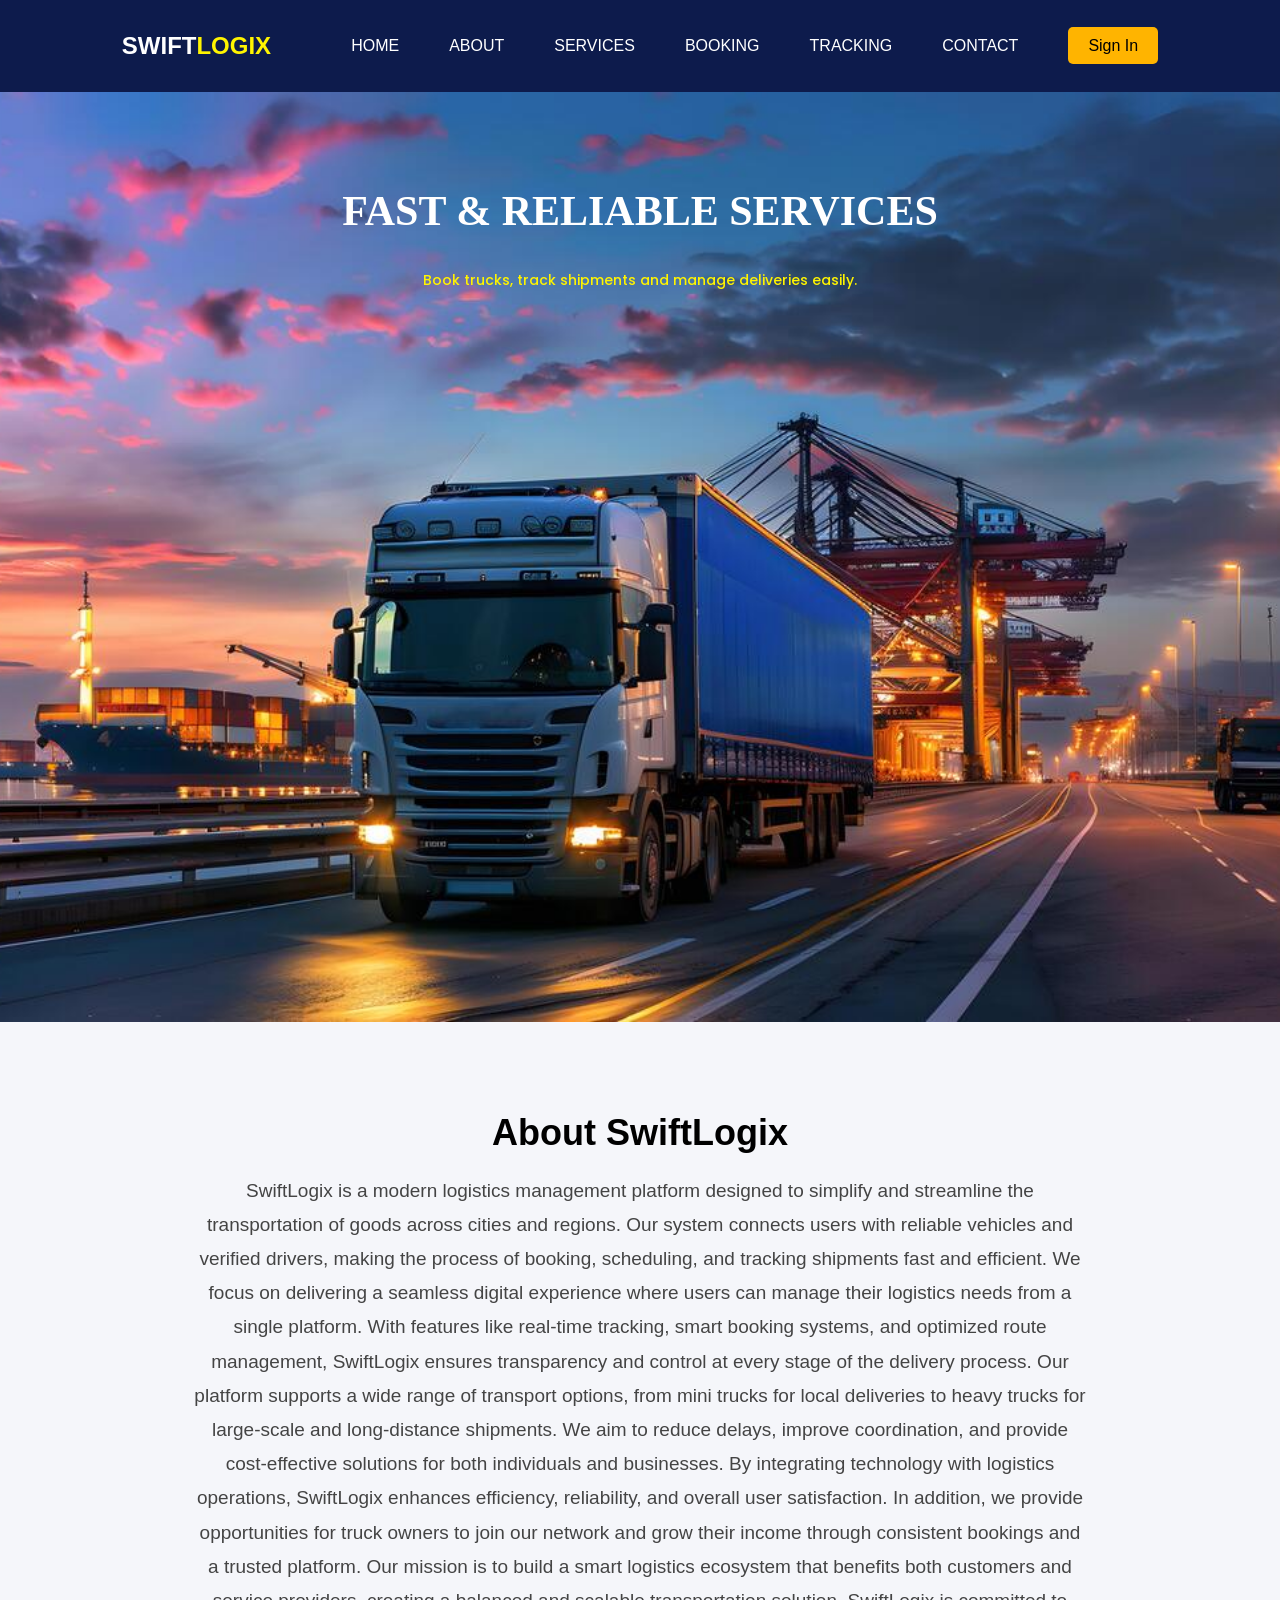
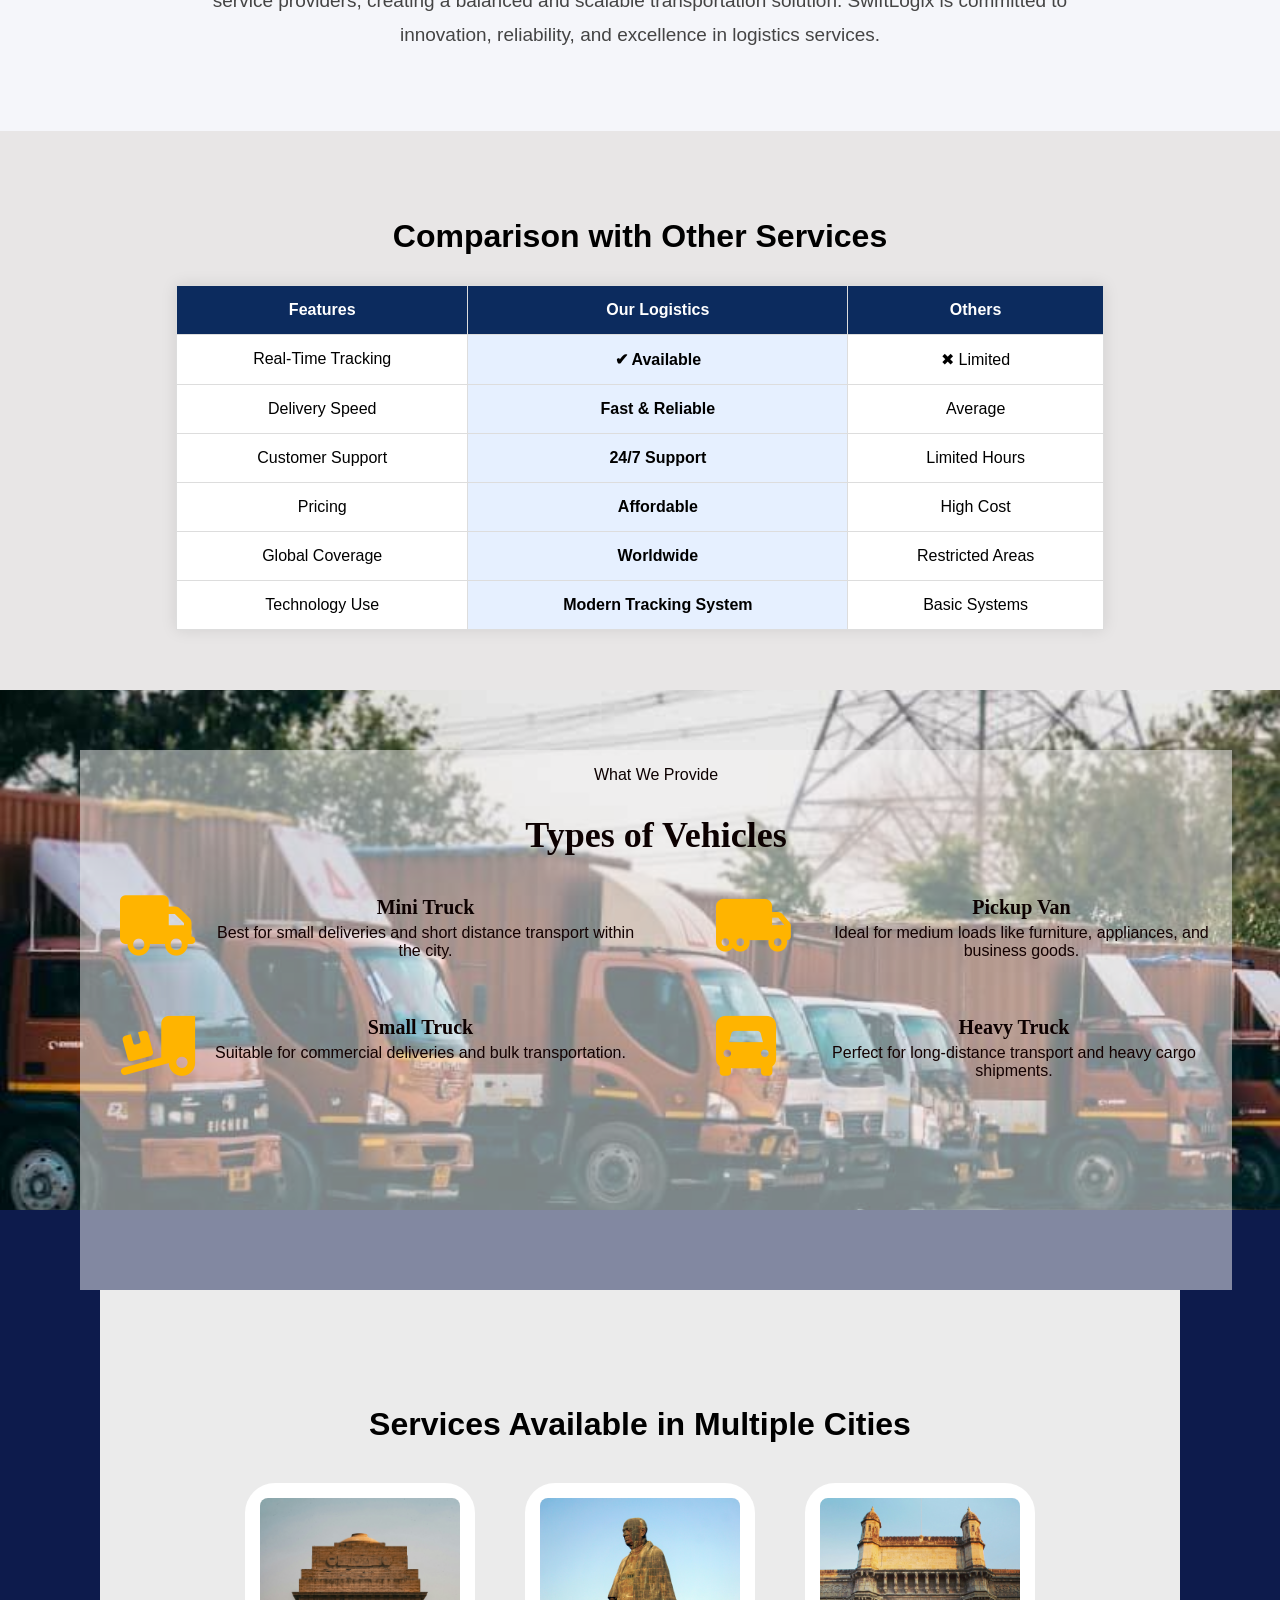
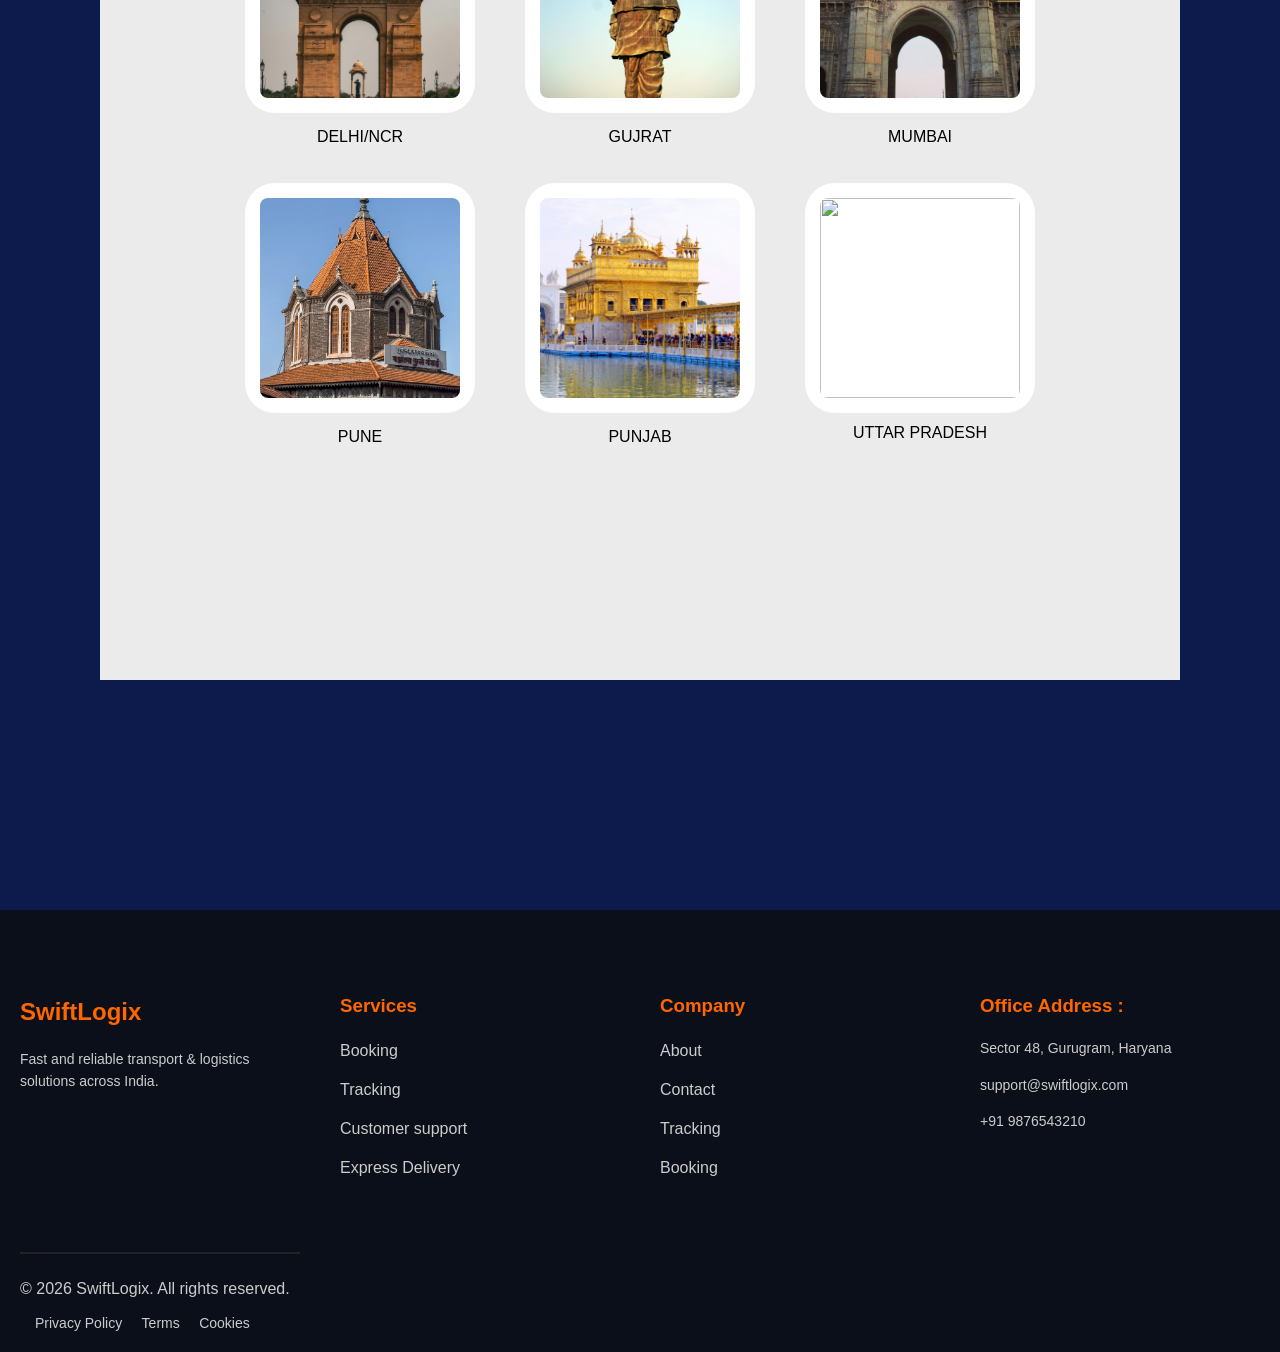
==== About.html @ 20fea39c "Add files via upload" ====
<!DOCTYPE html>
<html>
<head>
    <title>SwiftLogix</title>

    <!-- CSS -->
    <link rel="stylesheet" href="style.css">

    <link rel="stylesheet" href="https://cdnjs.cloudflare.com/ajax/libs/font-awesome/6.5.1/css/all.min.css">
    <!-- Font -->
 <link href="https://fonts.googleapis.com/css2?family=Poppins&display=swap" rel="stylesheet">
<!-- favicon-->

<link rel="icon" href="images/favicon.ico">
</head>

<body>

<!-- NAVBAR -->
<nav>
    <h2 class="logo">SWIFT<span class="logo1">LOGIX</span></h2>

    <ul id="menu">
        <li><a href="index.html">HOME</a></li>
        <li><a href="About.html">ABOUT</a></li>
        <li><a href="Services.html">SERVICES</a></li>
        <li><a href="Booking.html">BOOKING</a></li>
        <li><a href="tracking.html">TRACKING</a></li>
        <li><a href="Contact.html">CONTACT</a></li>
        <li><a href="index.html" class="btn">Sign In</a></li>
    </ul>

    <div class="menu-icon" onclick="toggleMenu()">☰</div>
</nav>

<!-- HERO -->
<section class="hero">
    <div class="hero-text">
        <h1>FAST & RELIABLE SERVICES</h1>
        <p>Book trucks, track shipments and manage deliveries easily.</p>
    </div>
</section>
<!-- about -->
<section class="about">
    <h2>About SwiftLogix</h2>

    <p>
        SwiftLogix is a modern logistics management platform designed to simplify and streamline the transportation of goods across cities and regions. Our system connects users with reliable vehicles and verified drivers, making the process of booking, scheduling, and tracking shipments fast and efficient. We focus on delivering a seamless digital experience where users can manage their logistics needs from a single platform. With features like real-time tracking, smart booking systems, and optimized route management, SwiftLogix ensures transparency and control at every stage of the delivery process. 

        Our platform supports a wide range of transport options, from mini trucks for local deliveries to heavy trucks for large-scale and long-distance shipments. We aim to reduce delays, improve coordination, and provide cost-effective solutions for both individuals and businesses. By integrating technology with logistics operations, SwiftLogix enhances efficiency, reliability, and overall user satisfaction. 

        In addition, we provide opportunities for truck owners to join our network and grow their income through consistent bookings and a trusted platform. Our mission is to build a smart logistics ecosystem that benefits both customers and service providers, creating a balanced and scalable transportation solution. SwiftLogix is committed to innovation, reliability, and excellence in logistics services.
    </p>
</section>
<!-- why choose us section-->
<section>
<h2>Comparison with Other Services</h2>

<table border="1" cellpadding="10" cellspacing="0">

<tr>
<th>Features</th>
<th>Our Logistics</th>
<th>Others</th>
</tr>

<tr>
<td>Real-Time Tracking</td>
<td>✔ Available</td>
<td>✖ Limited</td>
</tr>

<tr>
<td>Delivery Speed</td>
<td>Fast & Reliable</td>
<td>Average</td>
</tr>

<tr>
<td>Customer Support</td>
<td>24/7 Support</td>
<td>Limited Hours</td>
</tr>

<tr>
<td>Pricing</td>
<td>Affordable</td>
<td>High Cost</td>
</tr>

<tr>
<td>Global Coverage</td>
<td>Worldwide</td>
<td>Restricted Areas</td>
</tr>

<tr>
<td>Technology Use</td>
<td>Modern Tracking System</td>
<td>Basic Systems</td>
</tr>

</table>

</section>
<!--Vehicle -->
<section class="transport">
<div class="overlay">
    <p class="tag">What We Provide</p>
    <h2>Types of Vehicles</h2>

    <div class="transport-grid">

        <div class="item">
            <i class="fa-solid fa-truck"></i>
            <div>
                <h3>Mini Truck</h3>
                <p>Best for small deliveries and short distance transport within the city.</p>
            </div>
        </div>

        <div class="item">
            <i class="fa-solid fa-truck-moving"></i>
            <div>
                <h3>Pickup Van</h3>
                <p>Ideal for medium loads like furniture, appliances, and business goods.</p>
            </div>
        </div>

        <div class="item">
            <i class="fa-solid fa-truck-ramp-box"></i>
            <div>
                <h3>Small Truck</h3>
                <p>Suitable for commercial deliveries and bulk transportation.</p>
            </div>
        </div>

        <div class="item">
            <i class="fa-solid fa-truck-front"></i>
            <div>
                <h3>Heavy Truck</h3>
                <p>Perfect for long-distance transport and heavy cargo shipments.</p>
            </div>
        </div>

    </div>
</div>
</section>

<!-- Booking-->
<section class="booking">
  <div class="Cities">
    <h2>Services Available in Multiple Cities</h2>
    <div class="cards1">
        <div class="cities-box">
            <img src="images/delhi.jpg">
        <p>DELHI/NCR</p> </div>
        <div class="cities-box">
            <img src="images/Gujrat.jpg">
        <p>GUJRAT</p></div>
        <div class="cities-box">
            <img src="images/Mumbai.jpg">
        <p>MUMBAI</p></div>
        </div>
        <div class="cards2">
            <div class="cities-box">
            <img src="images/Pune.jpg">
        <p>PUNE</p></div>
         <div class="cities-box">
            <img src="images/Punjab.jpg">
        <P>PUNJAB</P></div>
        <div class="cities-box">
            <img src="images/U.P.jpg">
        <P>UTTAR PRADESH</P></div>   
    </div>
  </div>
  </section>
    <!-- footer section-->
    <footer class="footer">
<div class="footer-container">

  <!-- Box 1 -->
  <div class="footer-box">
    <h2>SwiftLogix</h2>
    <p>Fast and reliable transport & logistics<br> solutions across India.</p>
  </div>

  <!-- Box 2 -->
  <div class="footer-box">
    <h3>Services</h3>
    <ul>
      <li>Booking</li>
      <li>Tracking</li>
      <li>Customer support</li>
      <li>Express Delivery</li>
    </ul>
  </div>

  <!-- Box 3 -->
  <div class="footer-box">
    <h3>Company</h3>
    <ul>
      <li>About</li>
      <li>Contact</li>
      <li>Tracking</li>
      <li>Booking</li>
    </ul>
  </div>

  <!-- Box 4 -->
  <div class="footer-box">
    <h3>Office Address :</h3>
    <p>Sector 48, Gurugram, Haryana</p>
    <p>support@swiftlogix.com</p>
    <p>+91 9876543210</p>
  </div>

   <div class="footer-bottom">
    <p>© 2026 SwiftLogix. All rights reserved.</p>
    <div class="footer-links">
      <a href="#">Privacy Policy</a>
      <a href="#">Terms</a>
      <a href="#">Cookies</a>
    </div></div>
</div>
</footer>
<script src="script.js"></script>
</body>
</html>
---- style.css ----
body{
    margin:0;
    font-family:'Poppins', sans-serif;
}

/* NAVBAR */
nav{
    display:flex;
    justify-content:center;
    align-items: center;
    padding:12px 50px;
    background-color:#0D1B4C;
    color:white;
    gap:40px;
}
.logo{
    color:white;
}
.logo1{
    color:#FFf400;
}
ul{
  display: flex;
  gap: 50px;   /* space between items */
  list-style: none;
}

ul li a{
  text-decoration: none;
  color: white;
  font-weight: 500;
}
ul li a:hover{
    color:#FFf400;
}
ul li .btn:hover{
    color:black;
    background-color:rgb(242, 89, 89);
}
.menu-icon{
    display:none;
    cursor:pointer;
    
}

/* HERO */
.hero{
    height:90vh;
    background:url("images/Home.jpg") center/cover;
    display:flex;
    justify-content:center;
    color:white;
    
}
.hero h1 {
  font-family: 'Playfair Display';
  font-size: 42px;
  font-weight: 700;
}
.hero p{
    font-family: 'Poppins', sans-serif;
  font-size: 14px;
  font-weight: 500;
  text-align: center;
  color:#FFf400;
}
/* BUTTON */
.btn{
    background:#FFB400;
    padding:10px 20px;
    color:black;
    text-decoration:none;
    border-radius:5px;
}

/* about us*/
.about{
    padding:60px 15%;
    background:#f5f6fa;
    text-align:center;
}

.about h2{
    font-size:36px;
    margin-bottom:20px;
}

.about p{
    font-size:19px;
    line-height:1.8;
    color:#444;
}
/* BOOKING */
.booking {
  padding: 80px 20px;
  background-color: #0D1B4C;
  
}
.Cities{
    background-color: #ebebeb;
    max-width: 900px;
    height:90vh;
    padding: 90px 90px;
    text-align: center;
    margin:auto;
    margin-bottom: 150px;
    align-items: center;
}

.cards1{
    display:flex; 
   justify-content: center;
   gap:50px;
   padding:10px;
   margin:0px;
   height:90px;
   width:auto;
}
.cards2{
    display:flex; 
   justify-content: center;
   gap:50px;
   padding:50px;
   margin-top:150px;
   margin-bottom:100px;
   height:90px;
   width:auto; 
}
.cities-box{
     background-color: white;
  padding: 15px;
  height:200px;
  width:200px;
    justify-content: center;
    border-radius: 30px;
    
    
}
.cities-box img{
      width: 100%;        /* full box width */
  height: 100%;      /* fixed height */
  object-fit: cover;  /* image crop properly */
  border-radius: 8px;
  margin-bottom: 10px;

}
.booking1 {
  background: url('images/booking-bg.jpg') no-repeat center center/cover;
  padding: 40px;
  max-width: 1000px;
  margin: auto;
  height:700px;
  text-align: center;
  color: #fff;
}
.booking2{
    background:white;
    color:black;
    border-radius: 10px;
    max-width: 740px;
    text-align: center;
    margin: auto;
    height:600px;

}
.booking2 h2 {
  font-size: 32px;
  padding-top: 30px;
  color: #ec740b;
  font-family: "Playfair display, serif";
}

.booking-form {
  display: flex;
  flex-direction: column;
  gap: 15px;
  max-width:650px;
  margin-left:41px;
  padding:10px;
  text-align: center;
}
.booking-form details{
    width:2;
    margin:auto;
    height:200px;
    width:200px;
}

.row {
  display: flex;
  gap: 15px;
   
}

.row input {
  flex: 1;
 
}

.booking-form input,
.booking-form textarea {
  padding: 12px;
  background-color: #e2e2f4;
  border: none;
  border-radius: 5px;
  outline: none;
  font-size: 14px;
  color:black;
  
}

.booking-form textarea {
  resize: none;
  height: 100px;
}

.booking-form button {
  background: #ff6600;
  color: white;
  padding: 20px;
   margin:20px;
  border: none;
  border-radius: 5px;
  cursor: pointer;
  font-weight: bold;
  transition: 0.3s;
}

.booking-form button:hover {
  background: #e65c00;
}
/* SERVICES */
.services{
    padding:50px;
    text-align:center;
    background-color: whitesmoke;
}
.services h1{
  font-family: 'Playfair Display', serif;
  font-size: 38px;
}
.card{
    display:flex;
    justify-content:center;
    gap:60px;
}
.cards{
   display:flex; 
   justify-content: center;
   gap:60px;
   margin:50px;
}
.service-box{
    background-color: white;
    width:23%;
  padding: 40px 20px;
    justify-content: center;
    border-radius: 30px;
}
.service-box i {
  font-size: 45px;
  color: #FFB400;
}
.service-box h3{
    font-family: 'Playfair Display', serif;
    font-size: 25px;
}
.service-box p{
      font-family: 'Poppins';
}
/* footer section*/
.footer {
  background: #0b0f1a;
  color: #ccc;
  padding: 60px 20px 20px;
}

.footer-container {
  display:grid;
  grid-template-columns: repeat(4, 1fr);;
  gap: 40px;
  justify-content: center;
  flex-wrap:wrap;
}

.footer-box {
  flex:1;
  min-width: 220px;
  line-height: 1.8;
}

.footer-box h2,
.footer-box h3 {
  color: #ff6600;
  margin-bottom: 15px;
}

.footer-box p {
  font-size: 14px;
  line-height: 1.6;
}

.footer-box ul {
  list-style: none;
  padding: 0;
  margin:0;
  display:grid;
}


.footer-box ul {
  display: flex;
  flex-direction: column;
  gap: 10px;
}
 


.footer-box ul li:hover {
  color: #ff6600;
}

.social-icons i {
  margin-right: 10px;
  background: #1a1f2e;
  padding: 10px;
  border-radius: 50%;
  cursor: pointer;
  transition: 0.3s;
}

.social-icons i:hover {
  background: #ff6600;
  color: white;
}

.footer-bottom {
  border-top: 2px solid #222;
  margin-top: 30px;
  padding-top: 10px;
  display: flex;
  justify-content: space-between;
  flex-wrap: wrap;
 
}
.footer-links a {
  color: #ccc;
  margin-left: 15px;
  text-decoration: none;
  font-size: 14px;
}

.footer-links a:hover {
  color: #ff6600;
}

/* MOBILE */
@media(max-width:768px){
.footer-container{
    grid-template-columns: 1fr 1fr;
}

    ul{
        display:none;
        flex-direction:column;
        position:absolute;
        right:0;
        top:60px;
        background:#0D1B4C;
        padding:20px;
    }

    ul.show{
        display:flex;
    }

    .menu-icon{
        display:block;
    }

    .cards{
        flex-direction:column;
        align-items:center;
    }
}
/* vehicles */
body{
    font-family: Arial;
    margin:0;
}

/* vehicle Section */
.transport{
    padding:60px 80px;
    background: url('images/transport\ .jpg') no-repeat center center/cover;
  max-width: 100%;
  height:400px;
  text-align: center;
  color: #0d0101;
}

.overlay{
    position:absolute;
    width:90%;
    height:60%;
    background:rgba(247, 245, 245, 0.5);
    text-align: center;
}
/* Tag */
.vehicletag{
    display:inline-block;
    background:#ffb400;
    padding:5px 15px;
    border-left:4px solid #6a6af3 ;
    margin-bottom:10px;
}

/* Heading */
.transport h2{
    font-size:36px;
    margin-bottom:40px;
    font-family: Verdana;
}

/* Grid */
.transport-grid{
    display:grid;
    grid-template-columns:1fr 1fr;
    gap:40px;
}

/* Item */
.item{
    display:flex;
    gap:20px;
    align-items:flex-start;
    margin-left: 40px;
}

/* Icon */
.item i{
    font-size:60px;
    color:#ffb400;
}

/* Text */
.item h3{
    margin:0;
    font-size:20px;
    font-family: Verdana;
}

.item p{
    margin-top:5px;
    color:#130101;
}


/*  contact Section */

.contact{
    text-align:center;
    padding:50px 20px;
    margin:0;
    font-family: Arial;
    background:#0d1b4c;
    color:white;
}

/* Tag */
.vehicletag{
    display:inline-block;
    background:#1e2b5c;
    padding:5px 15px;
    border-left:4px solid #ffb400;
    margin-bottom:10px;
}

/* Heading */
.contact h1{
    font-size:40px;
    margin:10px 0;
}

/* Description */
.description{
    width:60%;
    margin:auto;
    color:#ccc;
}

/* Info Section */
.info1{
    display:flex;
    justify-content:center;
    gap:80px;
    margin:40px 0;
}

.info1 div{
    text-align:center;
}

.info1 i{
    font-size:25px;
    background:#1e2b5c;
    padding:20px;
    border-radius:50%;
    margin-bottom:10px;
}

/* Form */
.form2{
    width:80%;
    margin:auto;
}

.row1{
    display:flex;
    gap:20px;
    margin-bottom:20px;
}

input, textarea{
    width:100%;
    padding:15px;
    background:transparent;
    border:1px solid #ccc;
    color:white;
    font-size:16px;
}

textarea{
    height:120px;
    resize:none;
}

/* Button */
button{
    margin-top:20px;
    padding:15px 40px;
    background:#ffb400;
    border:none;
    font-size:16px;
    cursor:pointer;
}

button:hover{
    background:#e09c00;
}
/* choose us*/

section{
padding:60px;
text-align:center;
background:#e8e6e6;
}

/* Heading */
section h2{
font-size:32px;
margin-bottom:30px;
}

/* Table Styling */
table{
width:80%;
margin:auto;
border-collapse:collapse;
background:white;
box-shadow:0 0 15px rgba(0,0,0,0.1);
}

/* Table Head */
th{
background:#0c2b5e;
color:white;
padding:15px;
}

/* Table Data */
td{
padding:15px;
}

/* Borders */
table, th, td{
border:1px solid #ddd;
}

/* Highlight Our Column */
td:nth-child(2){
background:#e6f0ff;
font-weight:bold;
}

/* Hover Effect */
tr:hover{
background:#f1f1f1;
}

/* Responsive */
@media(max-width:768px){
table{
width:100%;
font-size:14px;
}
}
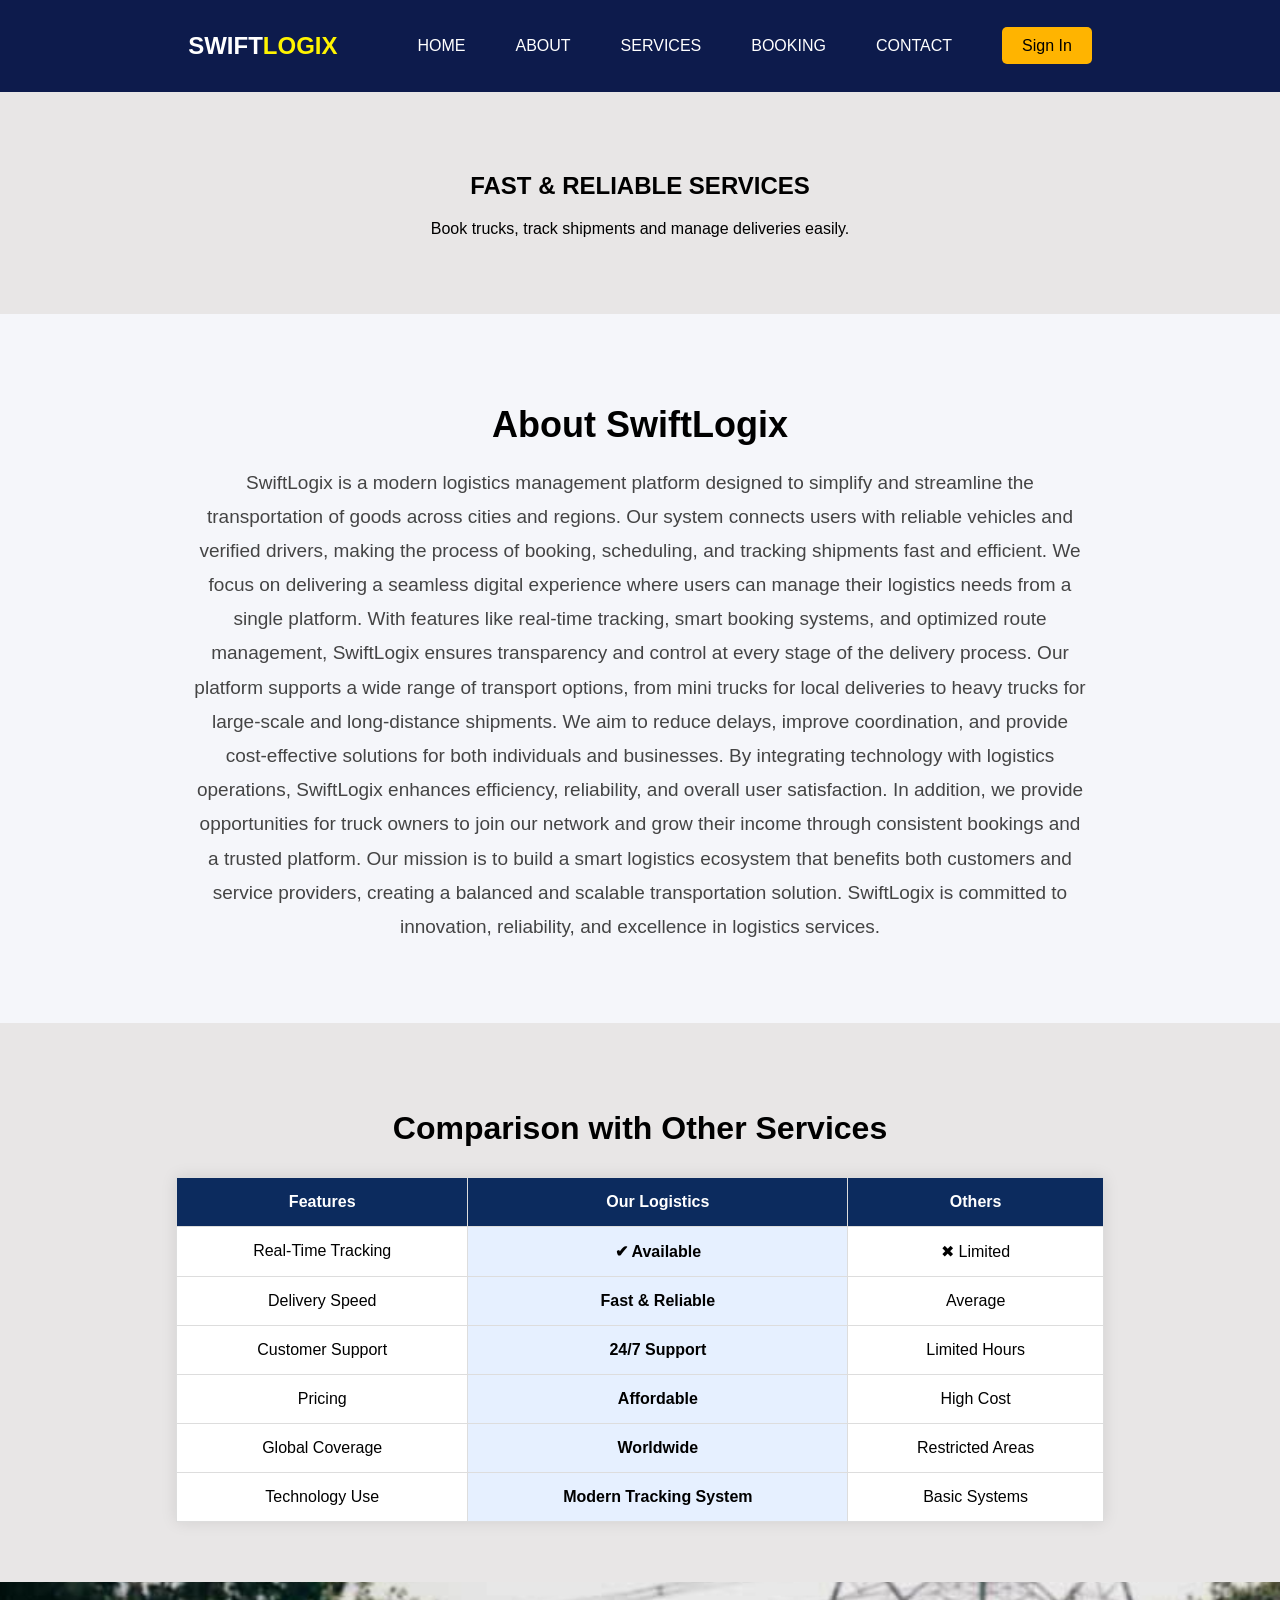
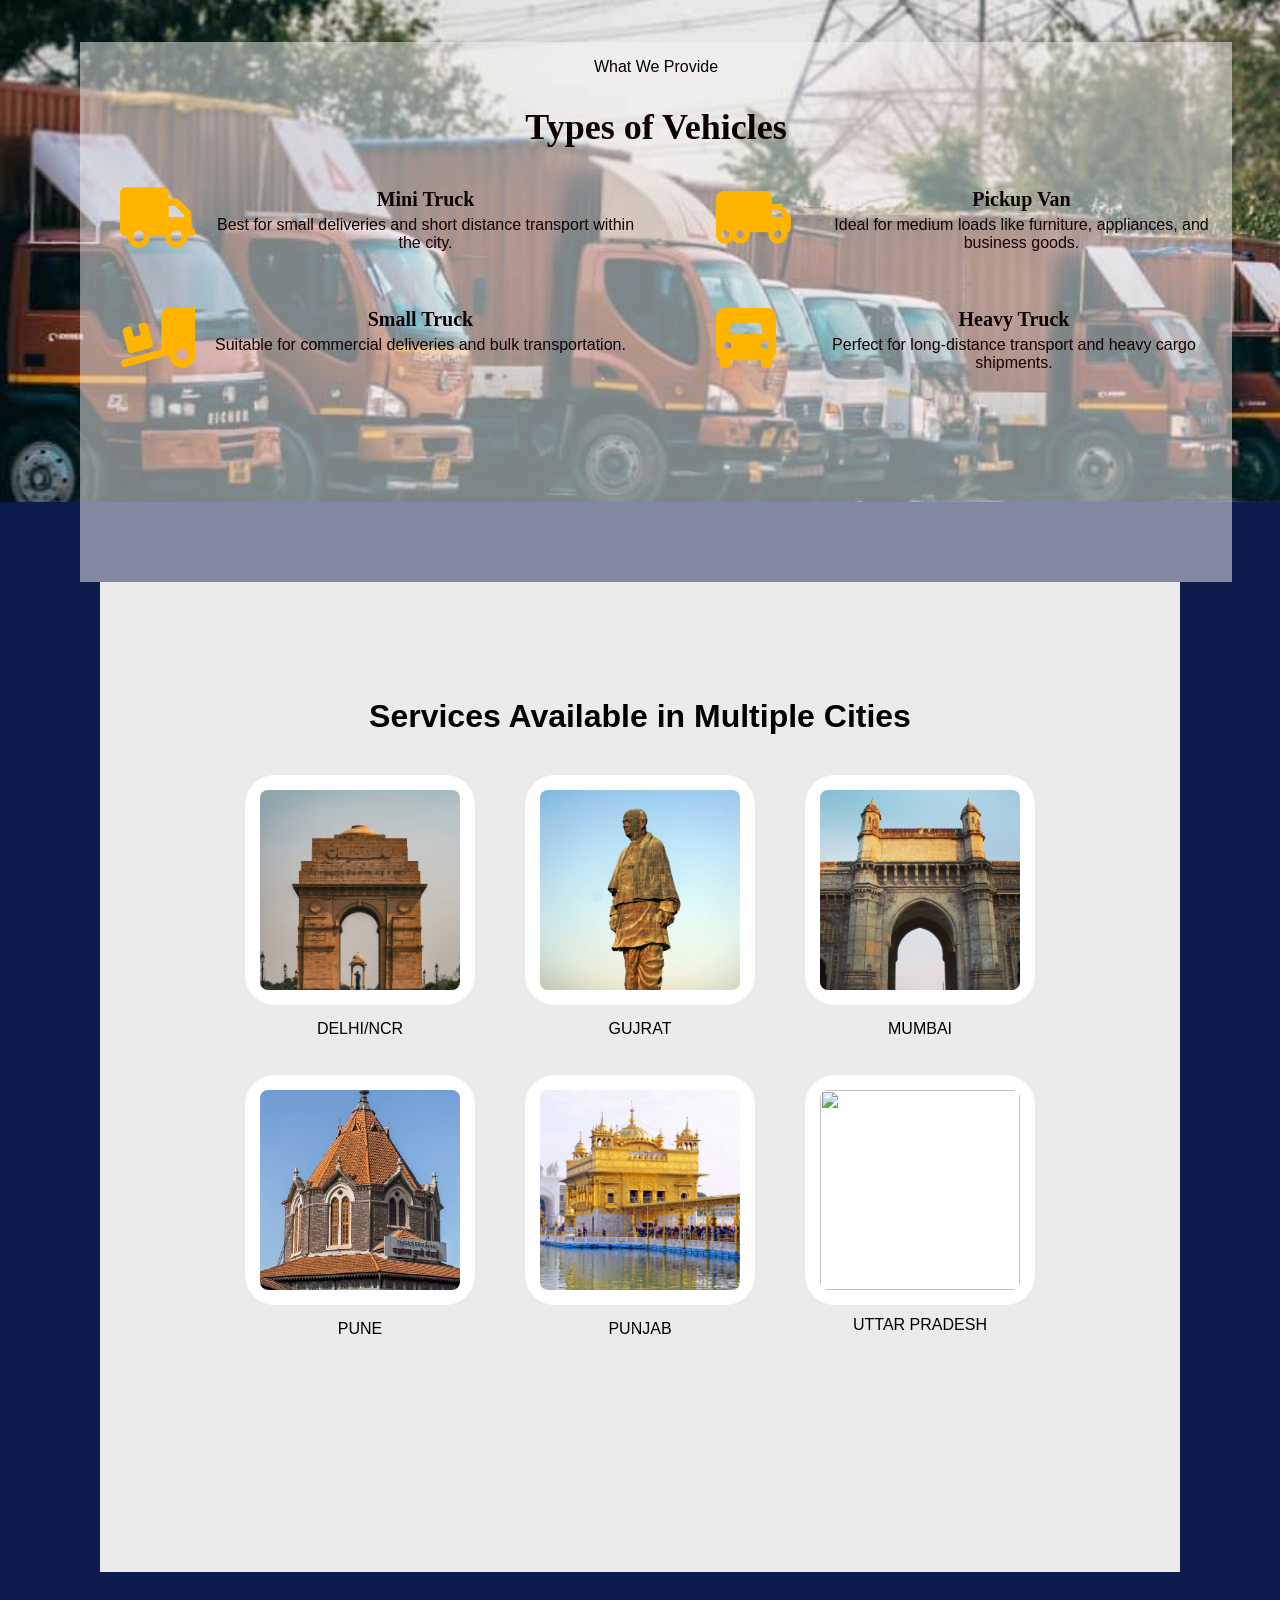
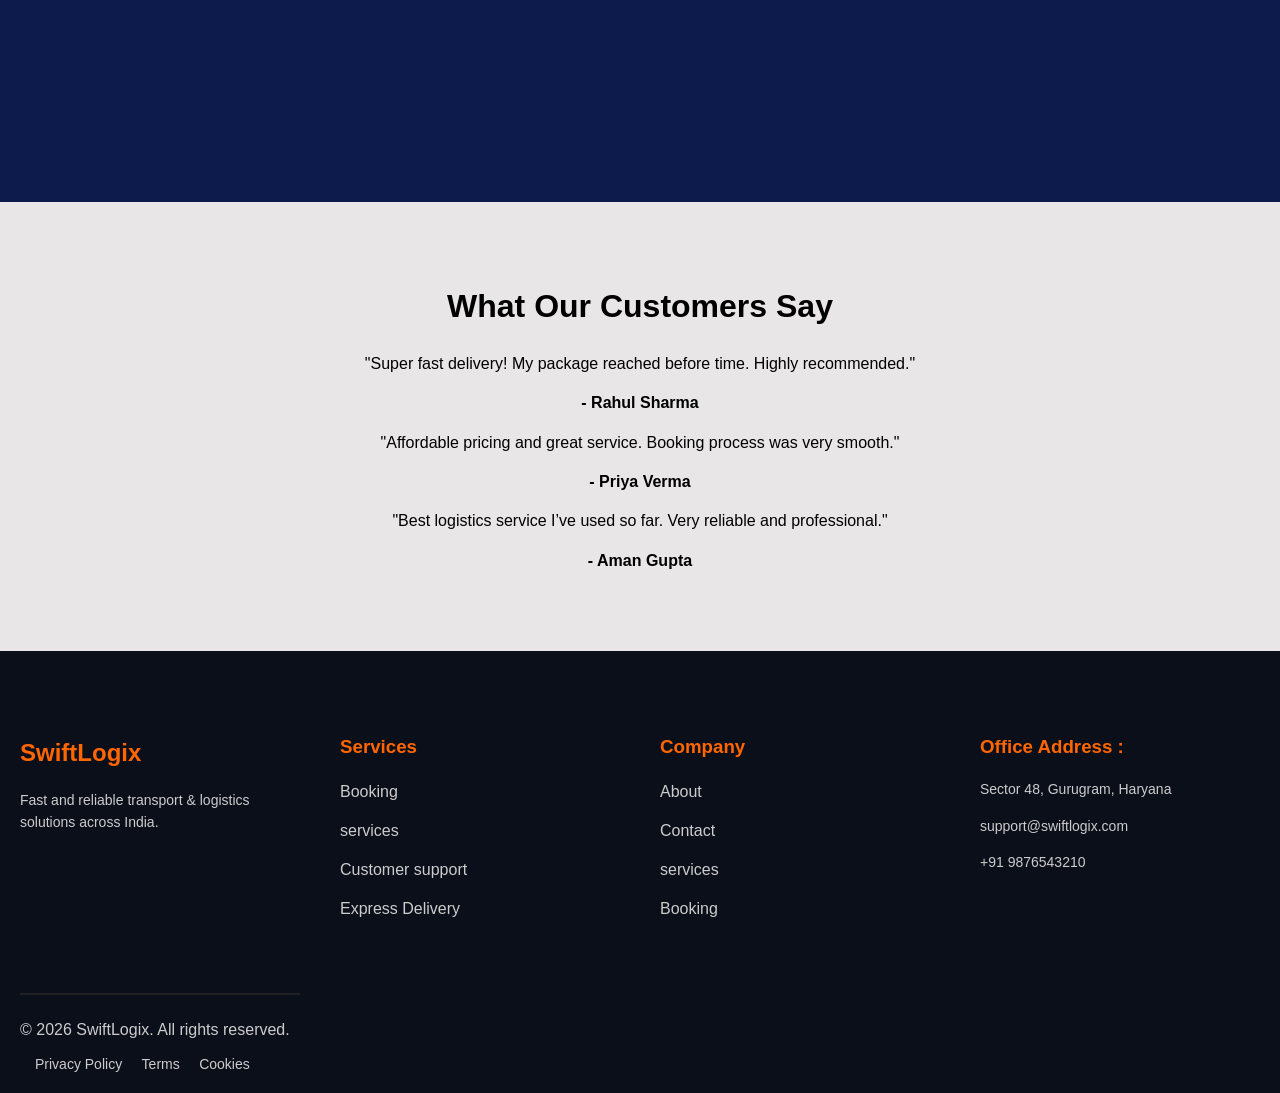
==== commit 9bbb77d2: "Add files via upload" ====
--- a/About.html
+++ b/About.html
@@ -25,7 +25,6 @@
         <li><a href="About.html">ABOUT</a></li>
         <li><a href="Services.html">SERVICES</a></li>
         <li><a href="Booking.html">BOOKING</a></li>
-        <li><a href="tracking.html">TRACKING</a></li>
         <li><a href="Contact.html">CONTACT</a></li>
         <li><a href="index.html" class="btn">Sign In</a></li>
     </ul>
@@ -34,7 +33,7 @@
 </nav>
 
 <!-- HERO -->
-<section class="hero">
+<section class="hero1">
     <div class="hero-text">
         <h1>FAST & RELIABLE SERVICES</h1>
         <p>Book trucks, track shipments and manage deliveries easily.</p>
@@ -175,6 +174,29 @@
     </div>
   </div>
   </section>
+  <!-- customer review-->
+ <section class="reviews">
+  <h2 class="section-title">What Our Customers Say</h2>
+
+  <div class="review-container">
+
+    <div class="review-card">
+      <p>"Super fast delivery! My package reached before time. Highly recommended."</p>
+      <h4>- Rahul Sharma</h4>
+    </div>
+
+    <div class="review-card">
+      <p>"Affordable pricing and great service. Booking process was very smooth."</p>
+      <h4>- Priya Verma</h4>
+    </div>
+
+    <div class="review-card">
+      <p>"Best logistics service I’ve used so far. Very reliable and professional."</p>
+      <h4>- Aman Gupta</h4>
+    </div>
+
+  </div>
+</section>
     <!-- footer section-->
     <footer class="footer">
 <div class="footer-container">
@@ -190,7 +212,7 @@
     <h3>Services</h3>
     <ul>
       <li>Booking</li>
-      <li>Tracking</li>
+      <li>services</li>
       <li>Customer support</li>
       <li>Express Delivery</li>
     </ul>
@@ -202,7 +224,7 @@
     <ul>
       <li>About</li>
       <li>Contact</li>
-      <li>Tracking</li>
+      <li>services</li>
       <li>Booking</li>
     </ul>
   </div>
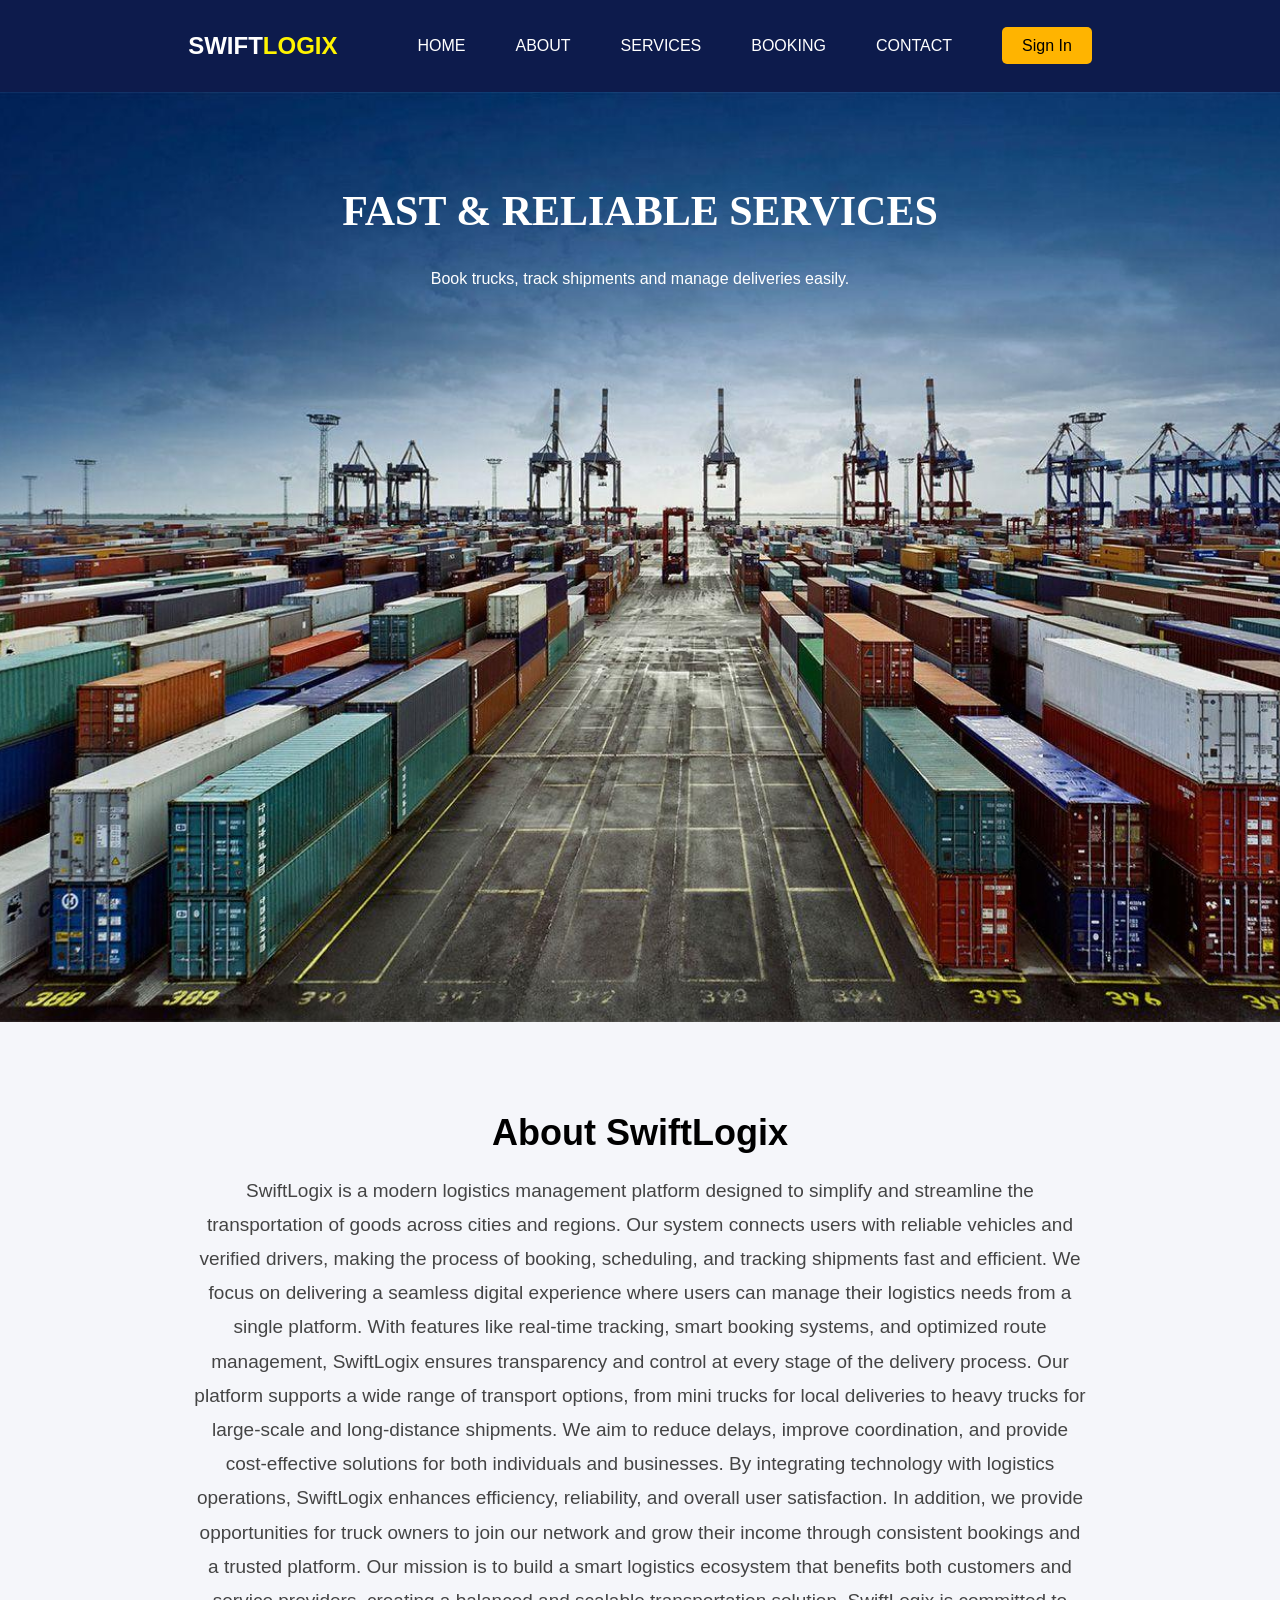
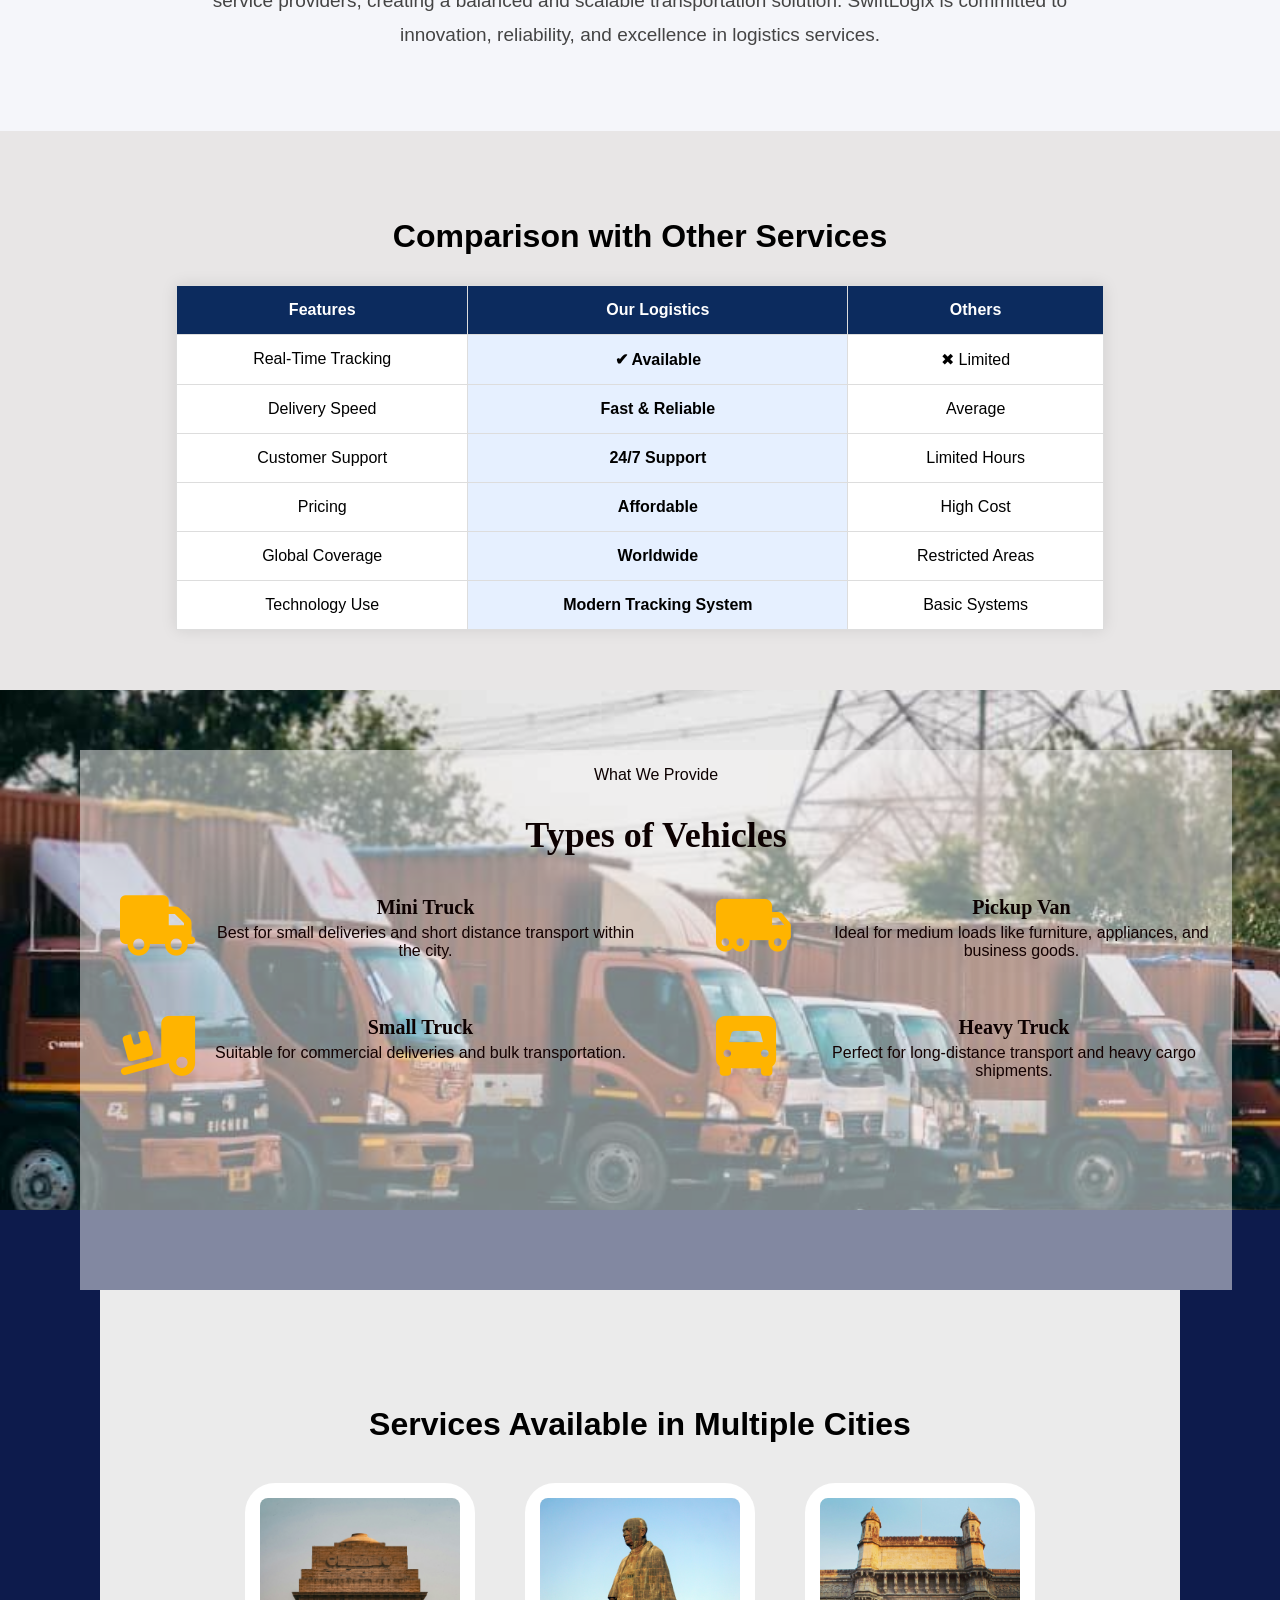
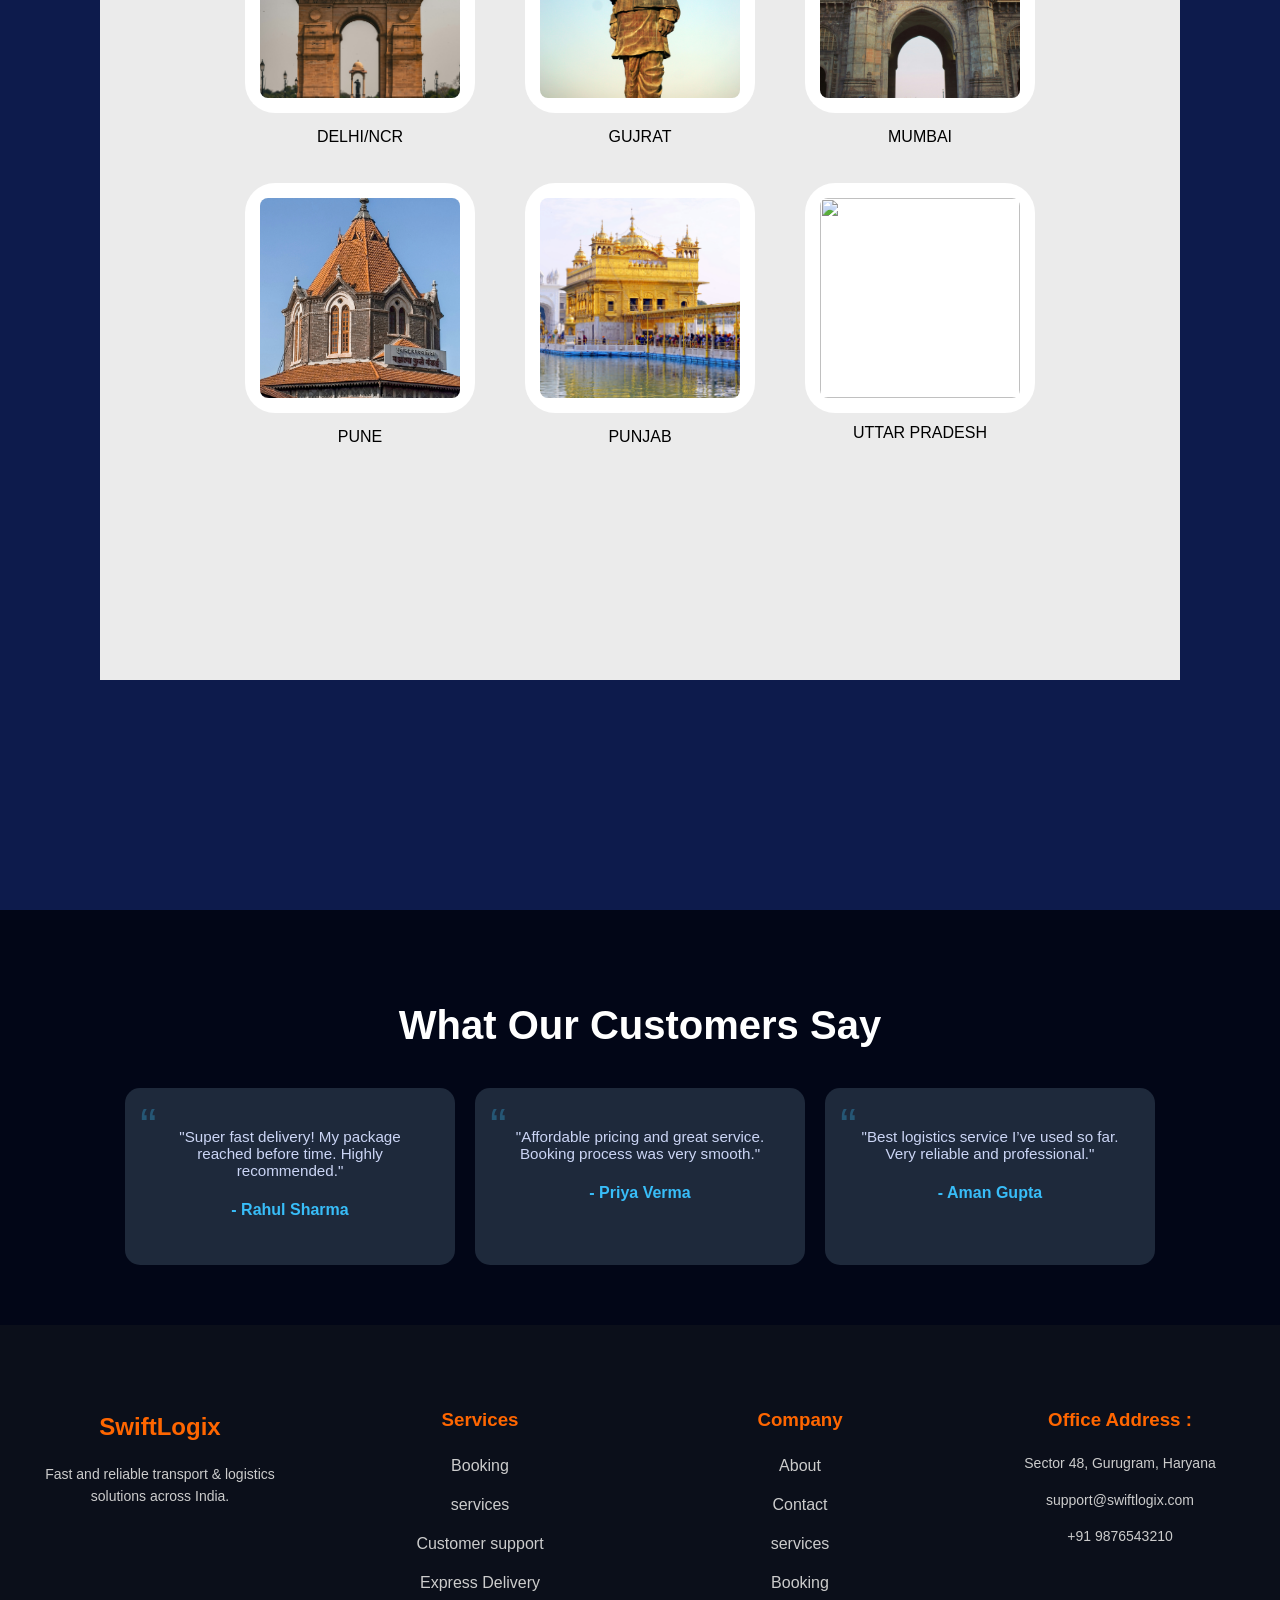
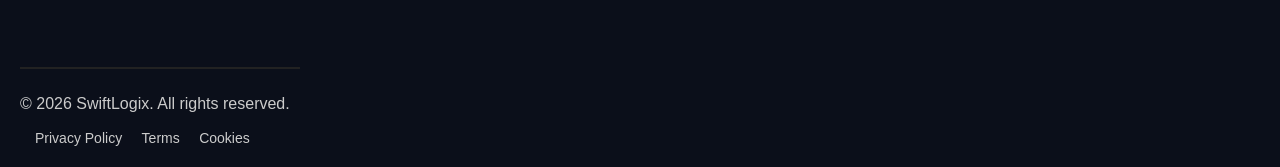
==== commit 4ed0e992: "About.html" ====
--- a/About.html
+++ b/About.html
@@ -24,8 +24,8 @@
         <li><a href="index.html">HOME</a></li>
         <li><a href="About.html">ABOUT</a></li>
         <li><a href="Services.html">SERVICES</a></li>
-        <li><a href="Booking.html">BOOKING</a></li>
-        <li><a href="Contact.html">CONTACT</a></li>
+        <li><a href="booking.html">BOOKING</a></li>
+        <li><a href="contact.html">CONTACT</a></li>
         <li><a href="index.html" class="btn">Sign In</a></li>
     </ul>
 
@@ -248,4 +248,4 @@
 </footer>
 <script src="script.js"></script>
 </body>
-</html>+</html>
--- a/style.css
+++ b/style.css
@@ -23,6 +23,7 @@
   display: flex;
   gap: 50px;   /* space between items */
   list-style: none;
+  align-items: center;
 }
 
 ul li a{
@@ -34,7 +35,7 @@
     color:#FFf400;
 }
 ul li .btn:hover{
-    color:black;
+    color:rgb(16, 15, 15);
     background-color:rgb(242, 89, 89);
 }
 .menu-icon{
@@ -57,6 +58,41 @@
   font-size: 42px;
   font-weight: 700;
 }
+.hero1{
+    height:90vh;
+    background:url("images/about.jpg") center/cover;
+    display:flex;
+    justify-content:center;
+    color:white;
+}
+.hero1 h1 {
+  font-family: 'Playfair Display';
+  font-size: 42px;
+  font-weight: 700;}
+.hero2{
+    height:90vh;
+    background:url("images/services.jpg") center/cover;
+    display:flex;
+    justify-content:center;
+    color:white;
+}
+.hero2 h1 {
+  font-family: 'Playfair Display';
+  color:#FFf400;
+  font-size: 42px;
+  font-weight: 700;}
+.hero3{
+    height:90vh;
+    background:url("images/contact.jpg") center/cover;
+    display:flex;
+    justify-content:center;
+    color:rgb(35, 69, 154);
+}
+.hero3 h1 {
+  font-family: 'Playfair Display';
+  color:#0040ff;
+  font-size: 42px;
+  font-weight: 700;}
 .hero p{
     font-family: 'Poppins', sans-serif;
   font-size: 14px;
@@ -145,6 +181,19 @@
 
 }
 .booking1 {
+  background: url('images/booking1-bg.jpg') no-repeat center center/cover;
+  padding: 40px;
+  max-width: 1000px;
+  margin: auto;
+  height:700px;
+  text-align: center;
+  color: #fff;
+}
+.booking1 h2{
+    text-align: center;
+    font-family:Verdana,Geneva;
+}
+.booking2 {
   background: url('images/booking-bg.jpg') no-repeat center center/cover;
   padding: 40px;
   max-width: 1000px;
@@ -152,22 +201,6 @@
   height:700px;
   text-align: center;
   color: #fff;
-}
-.booking2{
-    background:white;
-    color:black;
-    border-radius: 10px;
-    max-width: 740px;
-    text-align: center;
-    margin: auto;
-    height:600px;
-
-}
-.booking2 h2 {
-  font-size: 32px;
-  padding-top: 30px;
-  color: #ec740b;
-  font-family: "Playfair display, serif";
 }
 
 .booking-form {
@@ -229,6 +262,73 @@
 .booking-form button:hover {
   background: #e65c00;
 }
+/*pricing*/
+.pricing {
+  padding: 60px 20px;
+  background: #0f172a;
+  color: white;
+  text-align: center;
+}
+
+.section-title {
+  font-size: 2.5rem;
+  margin-bottom: 40px;
+}
+
+.pricing-container {
+  display: flex;
+  gap: 20px;
+  justify-content: center;
+  flex-wrap: wrap;
+}
+
+.pricing-card {
+  background: #1e293b;
+  padding: 30px;
+  border-radius: 15px;
+  width: 280px;
+  transition: 0.3s;
+}
+
+.pricing-card:hover {
+  transform: translateY(-10px);
+}
+
+.price {
+  font-size: 2rem;
+  margin: 15px 0;
+  color: #38bdf8;
+}
+
+.pricing-card ul {
+  list-style: none;
+  padding: 0;
+  margin: 20px 0;
+}
+
+.pricing-card ul li {
+  margin: 10px 0;
+}
+
+.btn1 {
+  display: inline-block;
+  padding: 10px 20px;
+  background: #38bdf8;
+  color: black;
+  border-radius: 8px;
+  text-decoration: none;
+  font-weight: bold;
+}
+
+.btn:hover {
+  background: #0ea5e9;
+}
+
+/* Highlighted Plan */
+.popular {
+  border: 2px solid #38bdf8;
+  transform: scale(1.05);
+}
 /* SERVICES */
 .services{
     padding:50px;
@@ -268,6 +368,60 @@
 .service-box p{
       font-family: 'Poppins';
 }
+/*cutomer review*/
+.reviews {
+  padding: 60px 20px;
+  background: #020617;
+  color: white;
+  text-align: center;
+}
+
+.section-title {
+  font-size: 2.5rem;
+  margin-bottom: 40px;
+}
+
+.review-container {
+  display: flex;
+  justify-content: center;
+  gap: 20px;
+  flex-wrap: wrap;
+}
+
+.review-card {
+  background: #1e293b;
+  padding: 25px;
+  border-radius: 15px;
+  width: 280px;
+  transition: 0.3s;
+  position: relative;
+}
+
+.review-card:hover {
+  transform: translateY(-10px);
+}
+
+.review-card p {
+  font-size: 0.95rem;
+  margin-bottom: 15px;
+  color: #cbd5f5;
+}
+
+.review-card h4 {
+  font-size: 1rem;
+  color: #38bdf8;
+}
+
+/* Optional: Quote icon style */
+.review-card::before {
+  content: "“";
+  font-size: 50px;
+  position: absolute;
+  top: 10px;
+  left: 15px;
+  color: #38bdf8;
+  opacity: 0.3;
+}
 /* footer section*/
 .footer {
   background: #0b0f1a;
@@ -287,12 +441,14 @@
   flex:1;
   min-width: 220px;
   line-height: 1.8;
+  text-align: center;
 }
 
 .footer-box h2,
 .footer-box h3 {
   color: #ff6600;
   margin-bottom: 15px;
+
 }
 
 .footer-box p {
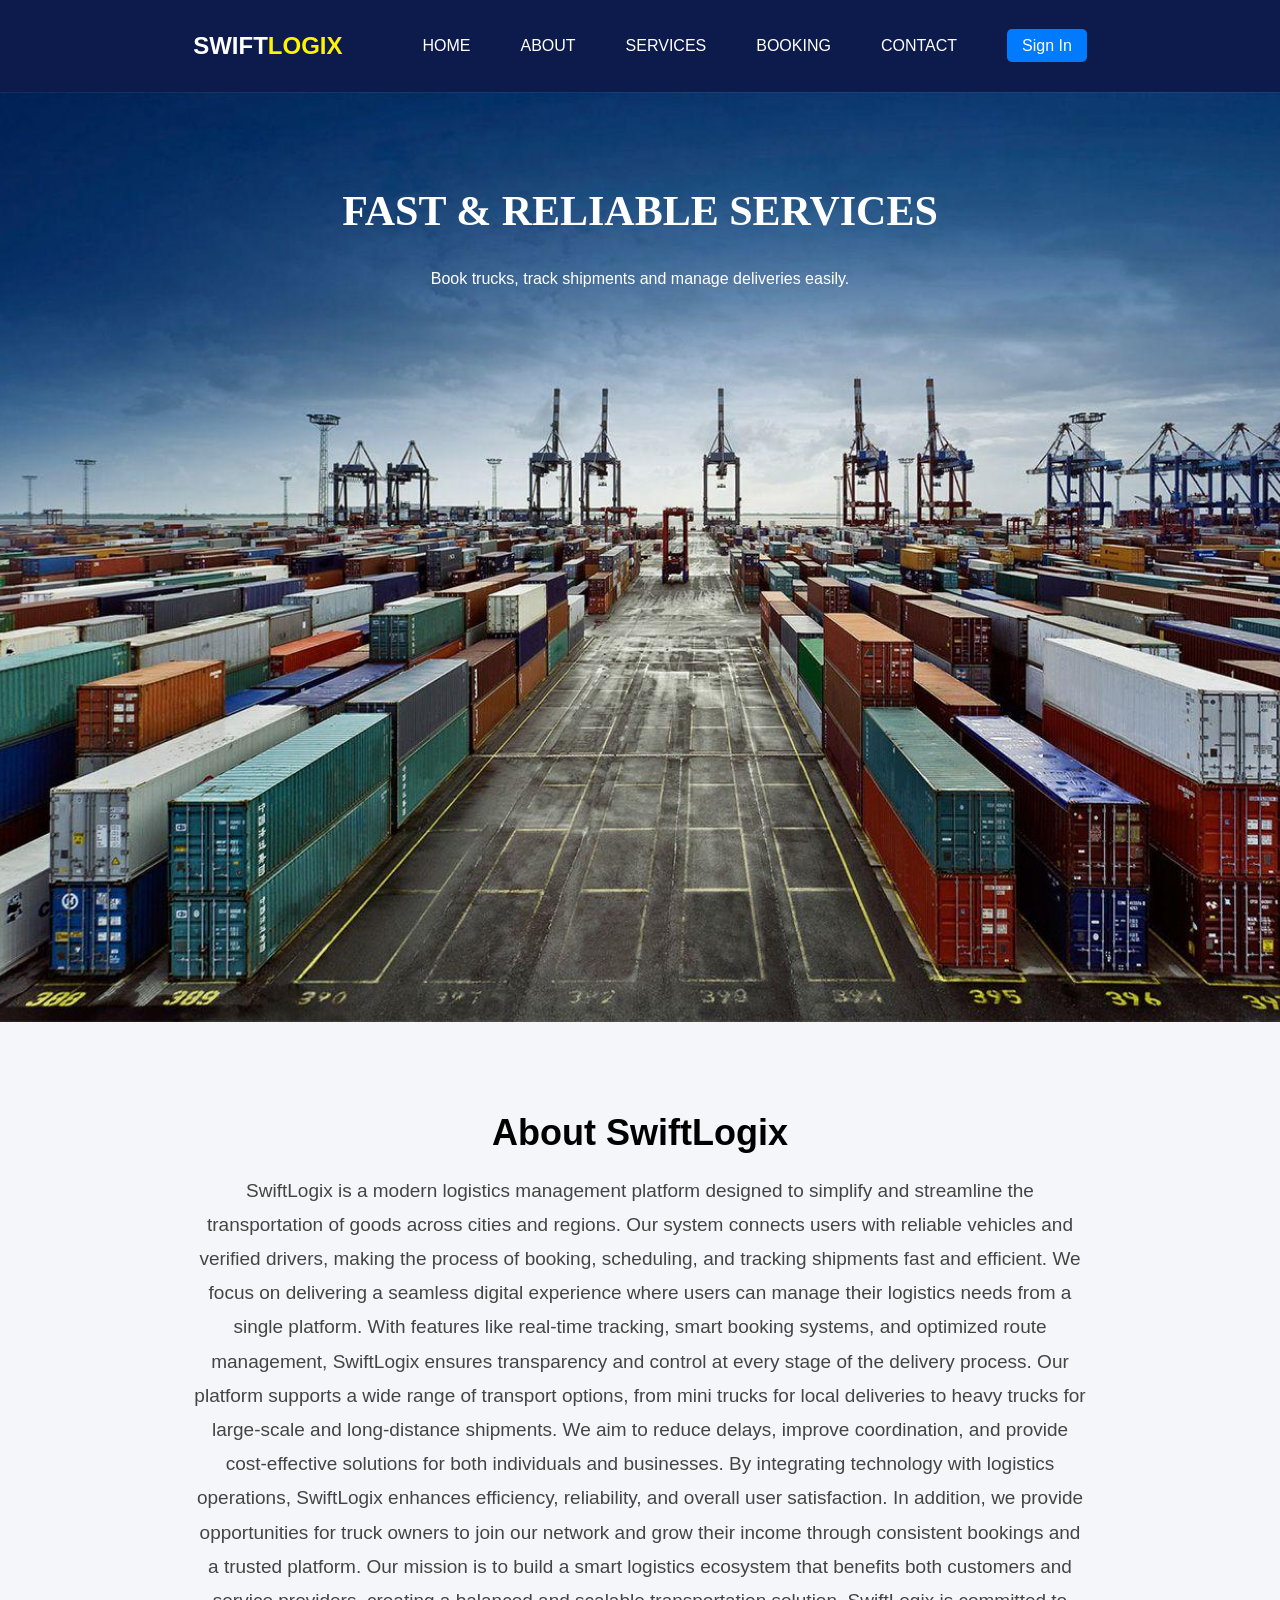
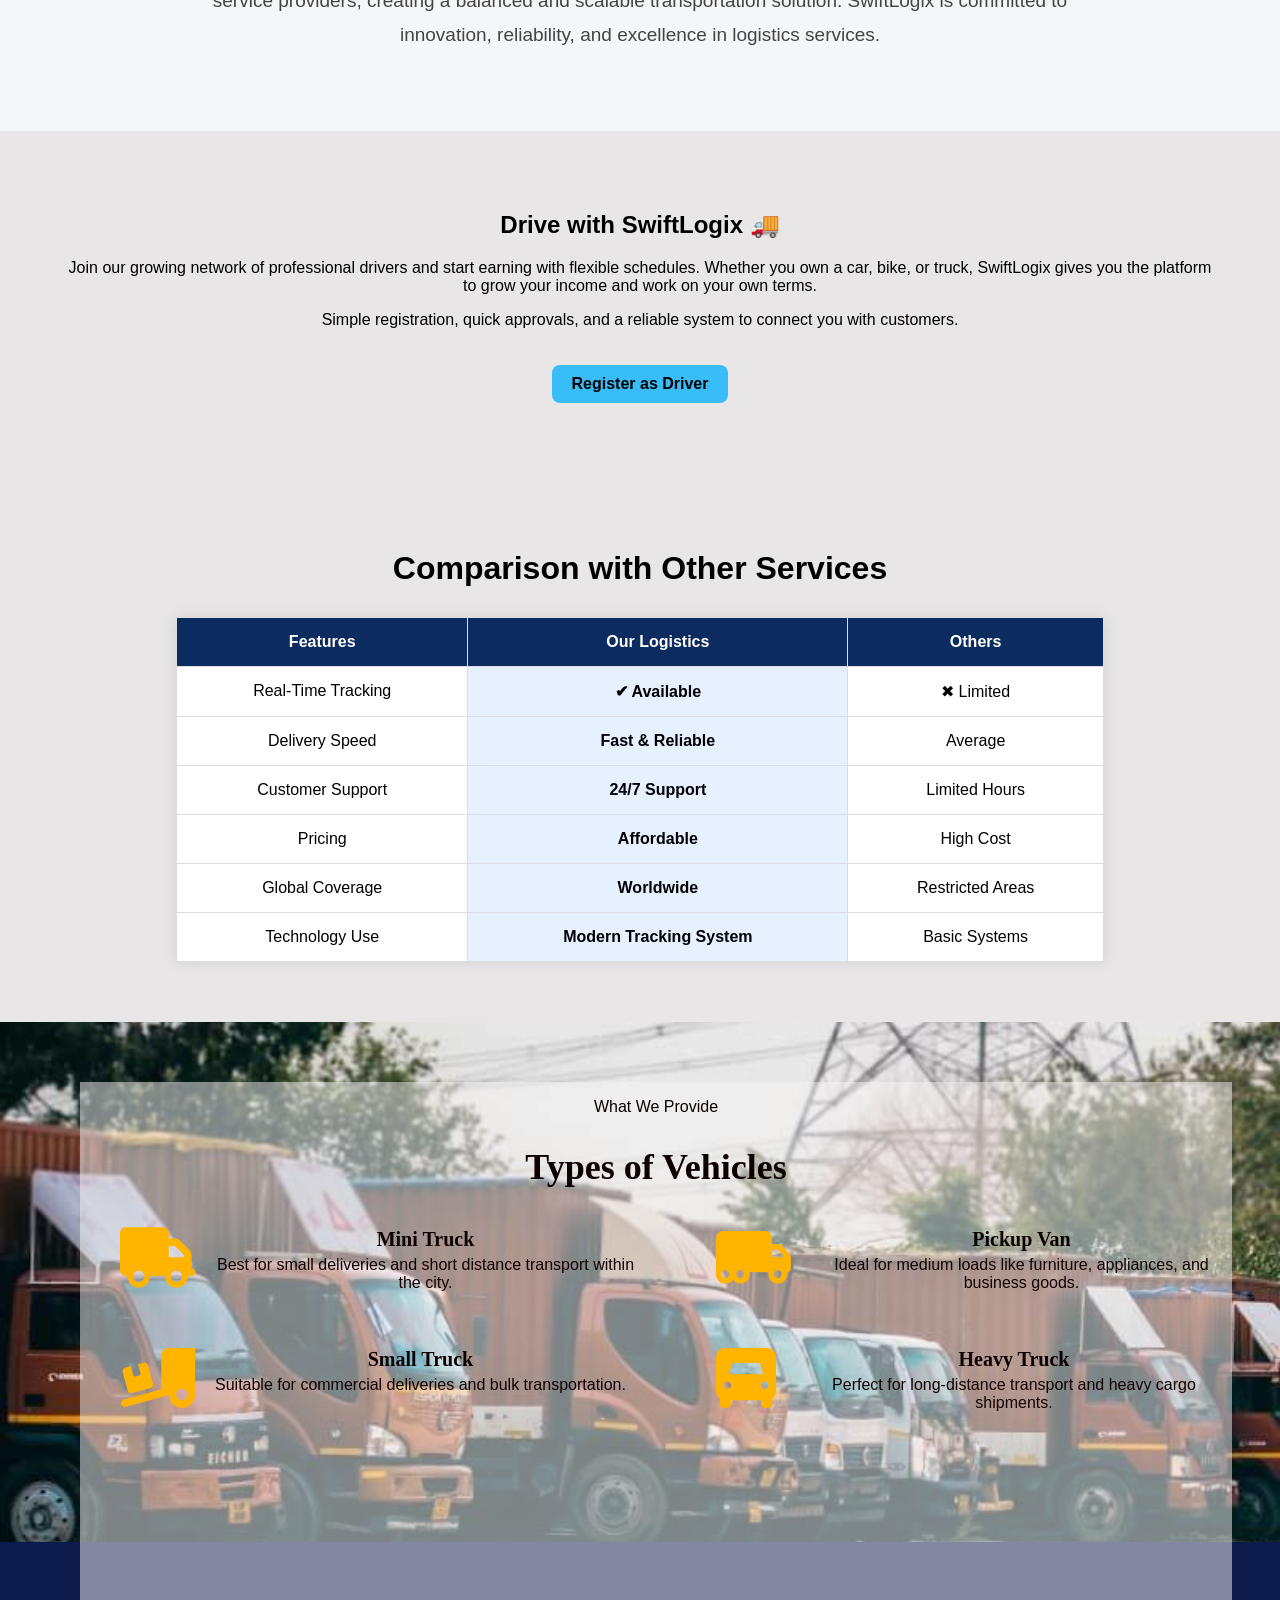
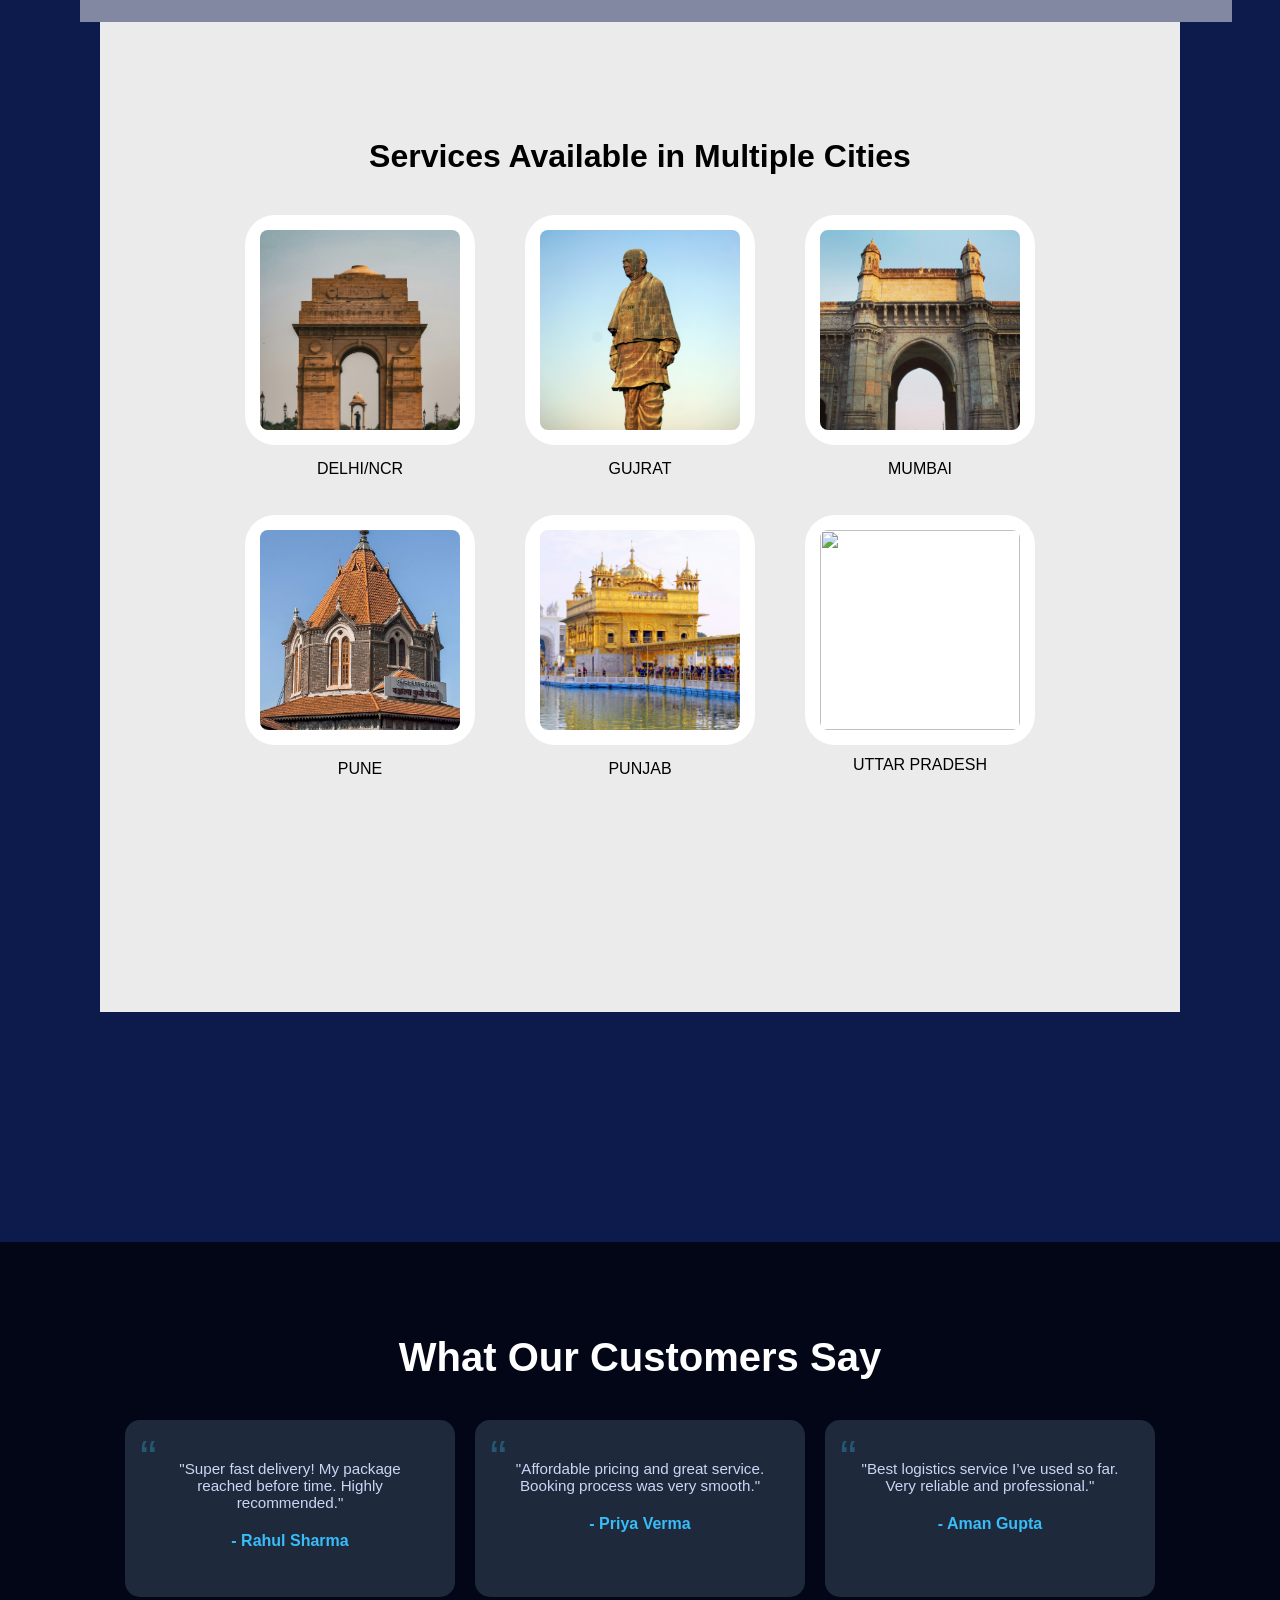
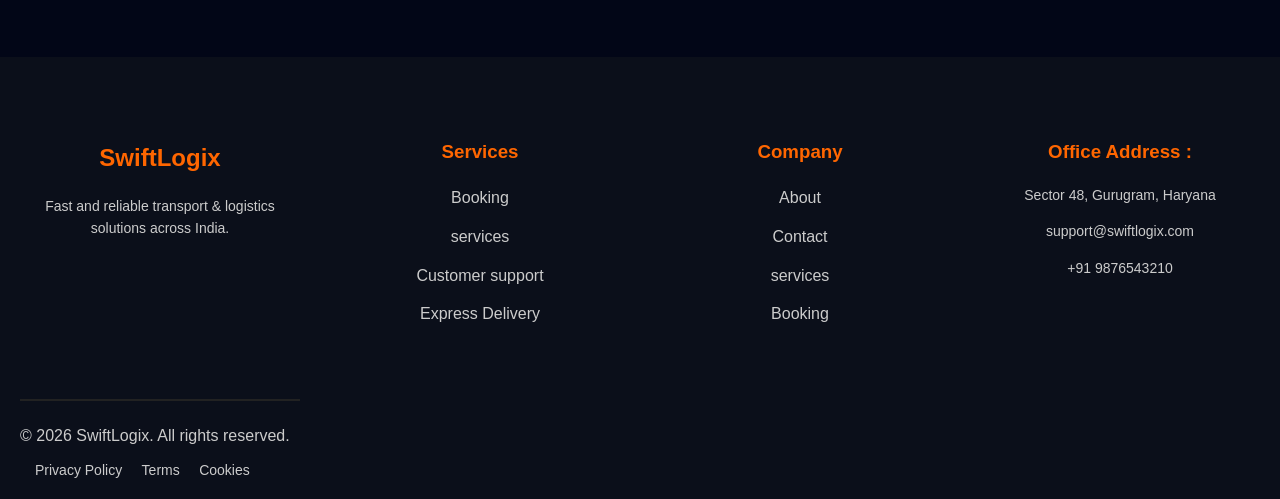
==== commit 0820c178: "Add files via upload" ====
--- a/About.html
+++ b/About.html
@@ -51,6 +51,26 @@
         In addition, we provide opportunities for truck owners to join our network and grow their income through consistent bookings and a trusted platform. Our mission is to build a smart logistics ecosystem that benefits both customers and service providers, creating a balanced and scalable transportation solution. SwiftLogix is committed to innovation, reliability, and excellence in logistics services.
     </p>
 </section>
+<!--drivers details-->
+<section class="driver-join-section">
+    <div class="driver-content">
+        <h1>Drive with SwiftLogix 🚚</h1>
+        
+        <p>
+            Join our growing network of professional drivers and start earning with flexible schedules. 
+            Whether you own a car, bike, or truck, SwiftLogix gives you the platform to grow your income 
+            and work on your own terms.
+        </p>
+
+        <p>
+            Simple registration, quick approvals, and a reliable system to connect you with customers.
+        </p>
+
+         <button class =btn1 onclick="window.location.href='http://localhost/swiftlogix/driver-signup.html'">
+Register as Driver
+</button>
+    </div>
+</section>
 <!-- why choose us section-->
 <section>
 <h2>Comparison with Other Services</h2>
@@ -141,10 +161,10 @@
                 <p>Perfect for long-distance transport and heavy cargo shipments.</p>
             </div>
         </div>
-
     </div>
 </div>
 </section>
+
 
 <!-- Booking-->
 <section class="booking">
@@ -248,4 +268,4 @@
 </footer>
 <script src="script.js"></script>
 </body>
-</html>
+</html>
--- a/style.css
+++ b/style.css
@@ -742,6 +742,21 @@
 /* Borders */
 table, th, td{
 border:1px solid #ddd;
+}.nav-buttons {
+    display: flex;
+    gap: 10px;
+}
+
+.btn {
+    padding: 8px 15px;
+    text-decoration: none;
+    background-color: #007bff;
+    color: white;
+    border-radius: 5px;
+}
+
+.admin-btn {
+    background-color: #ff4d4d;
 }
 
 /* Highlight Our Column */
@@ -761,4 +776,5 @@
 width:100%;
 font-size:14px;
 }
-}+}
+
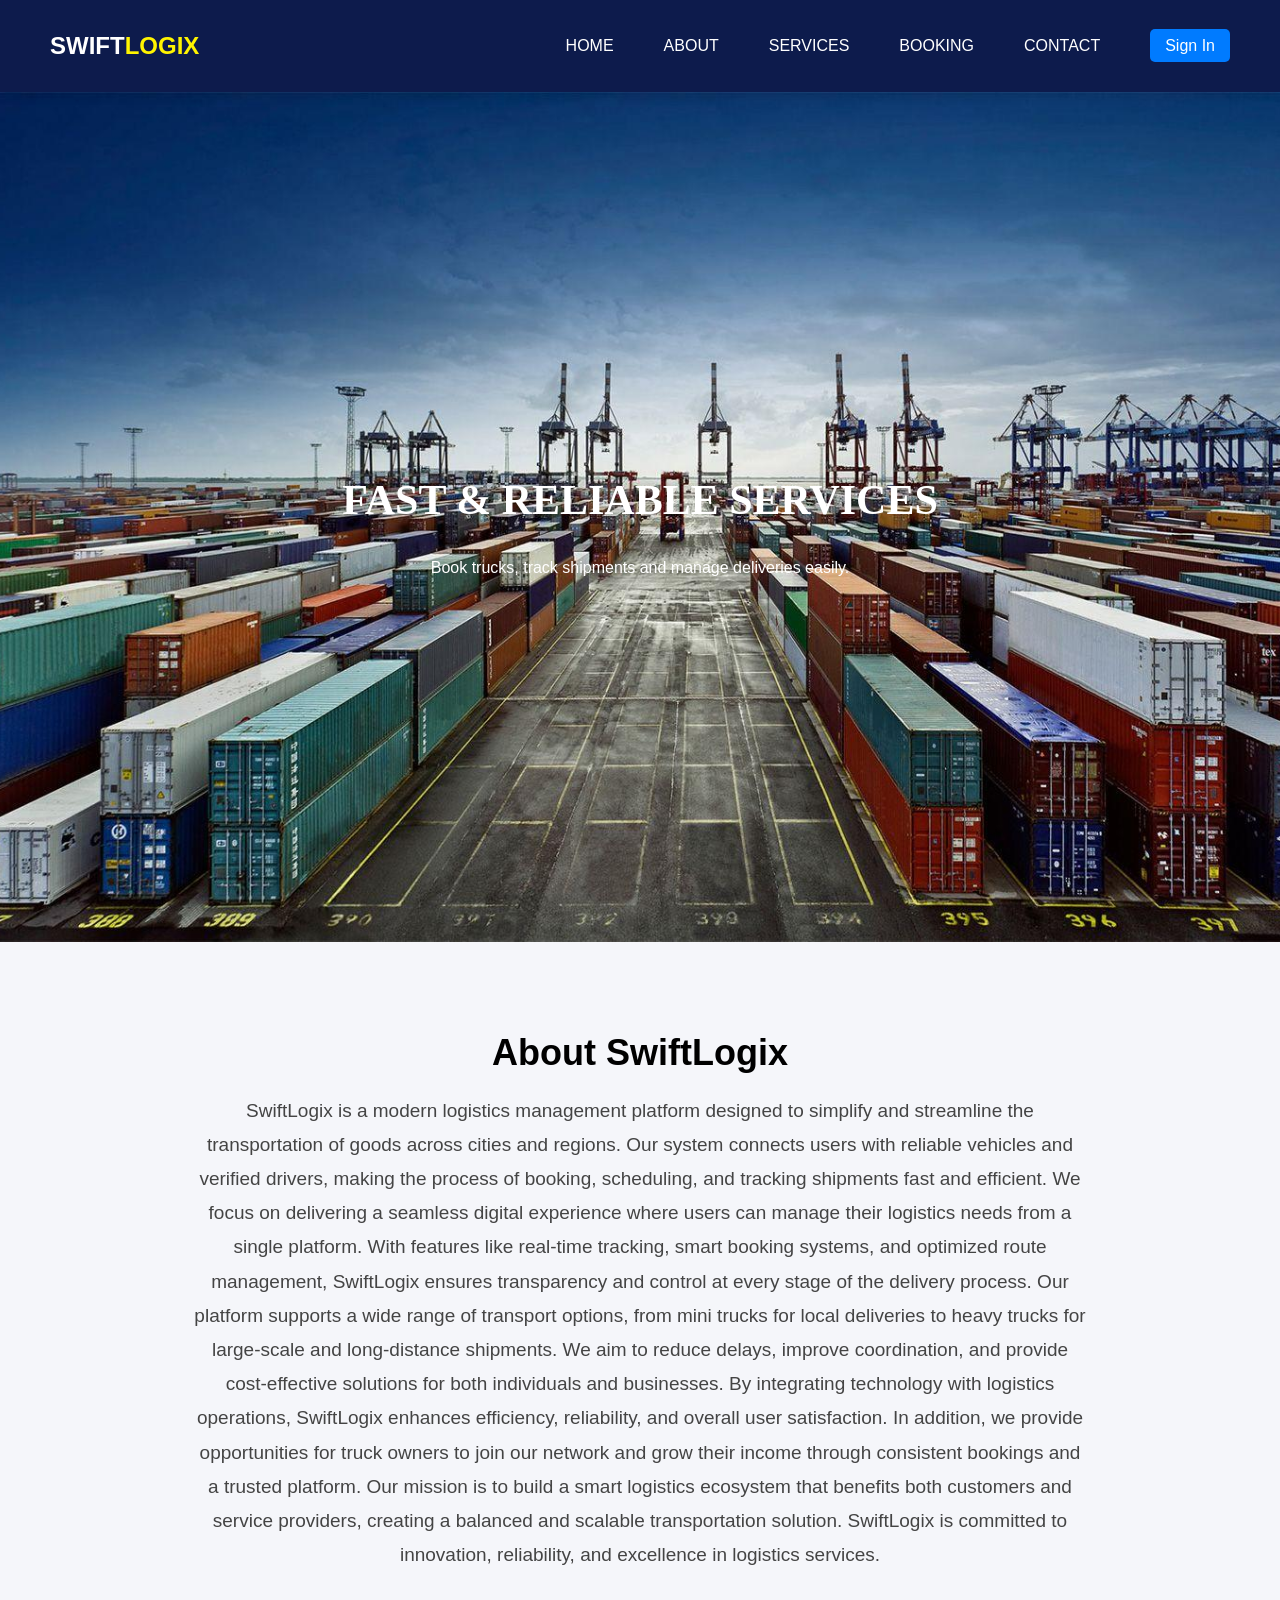
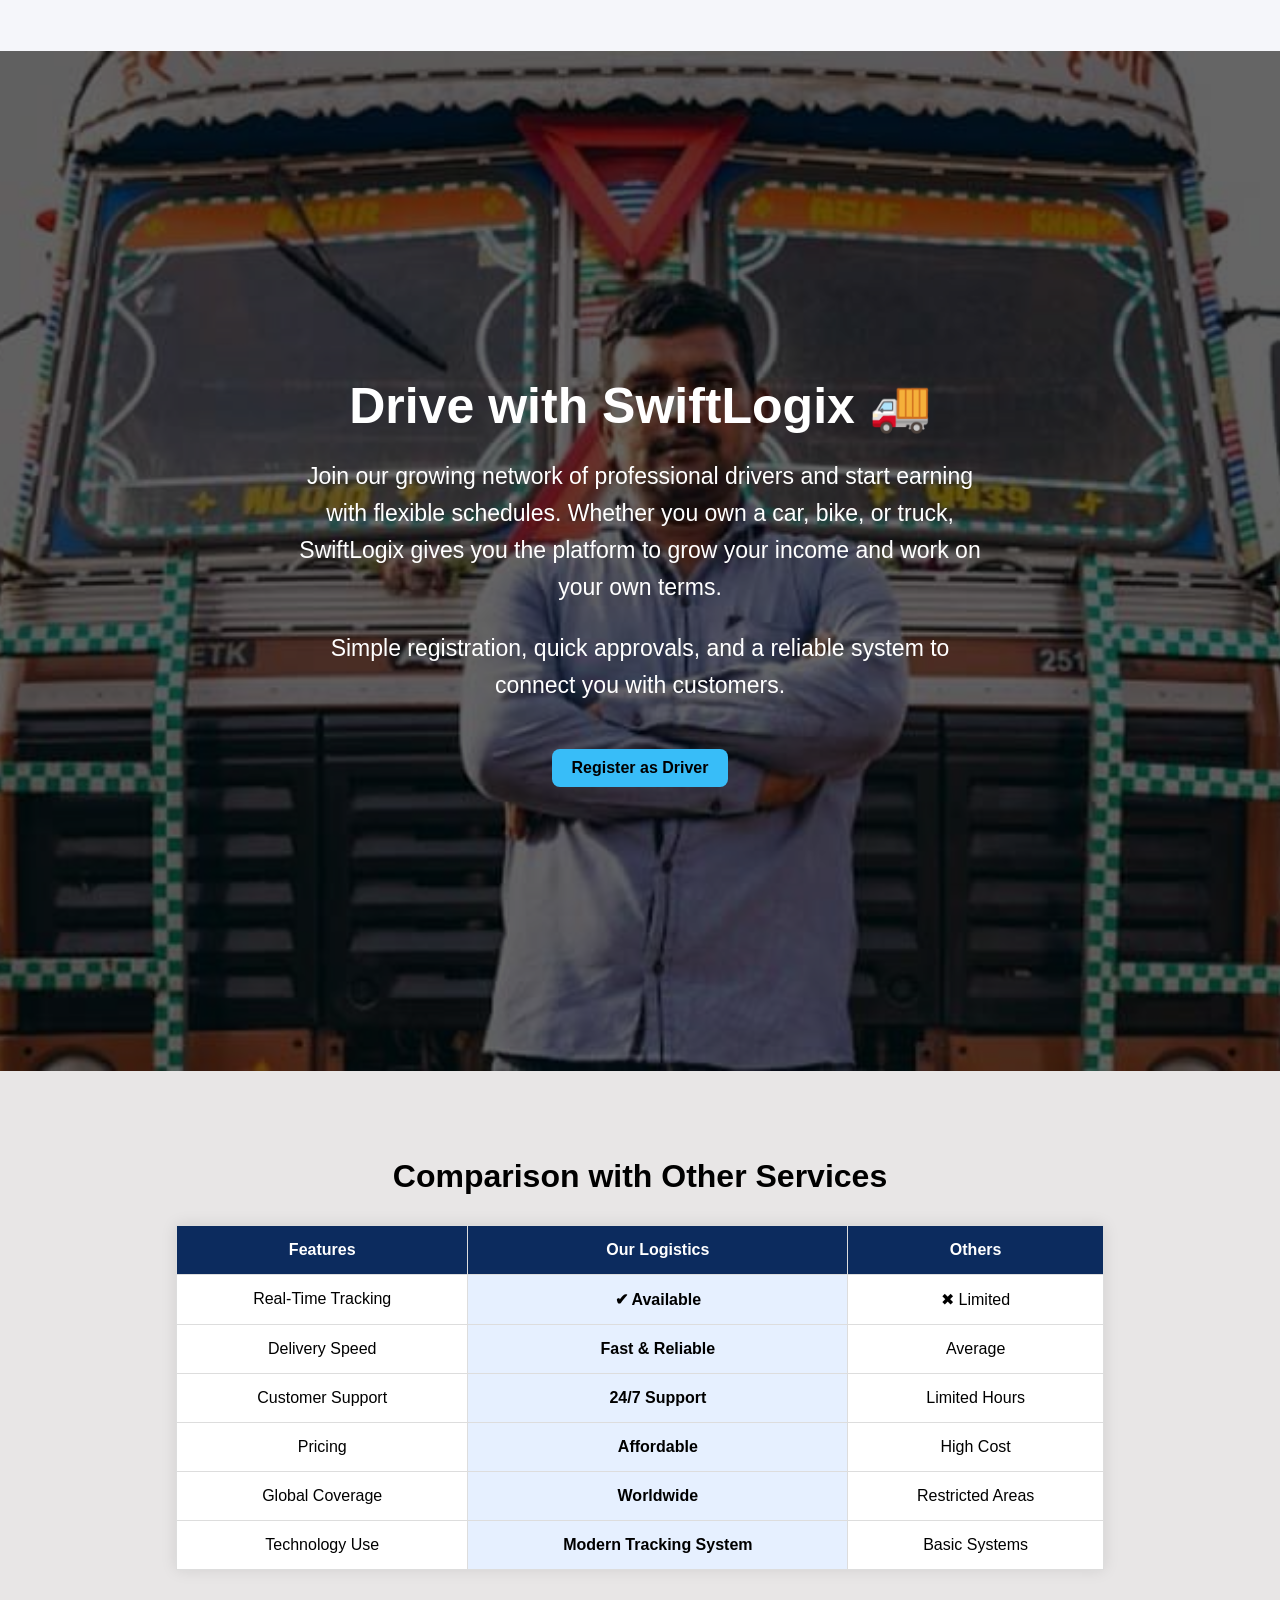
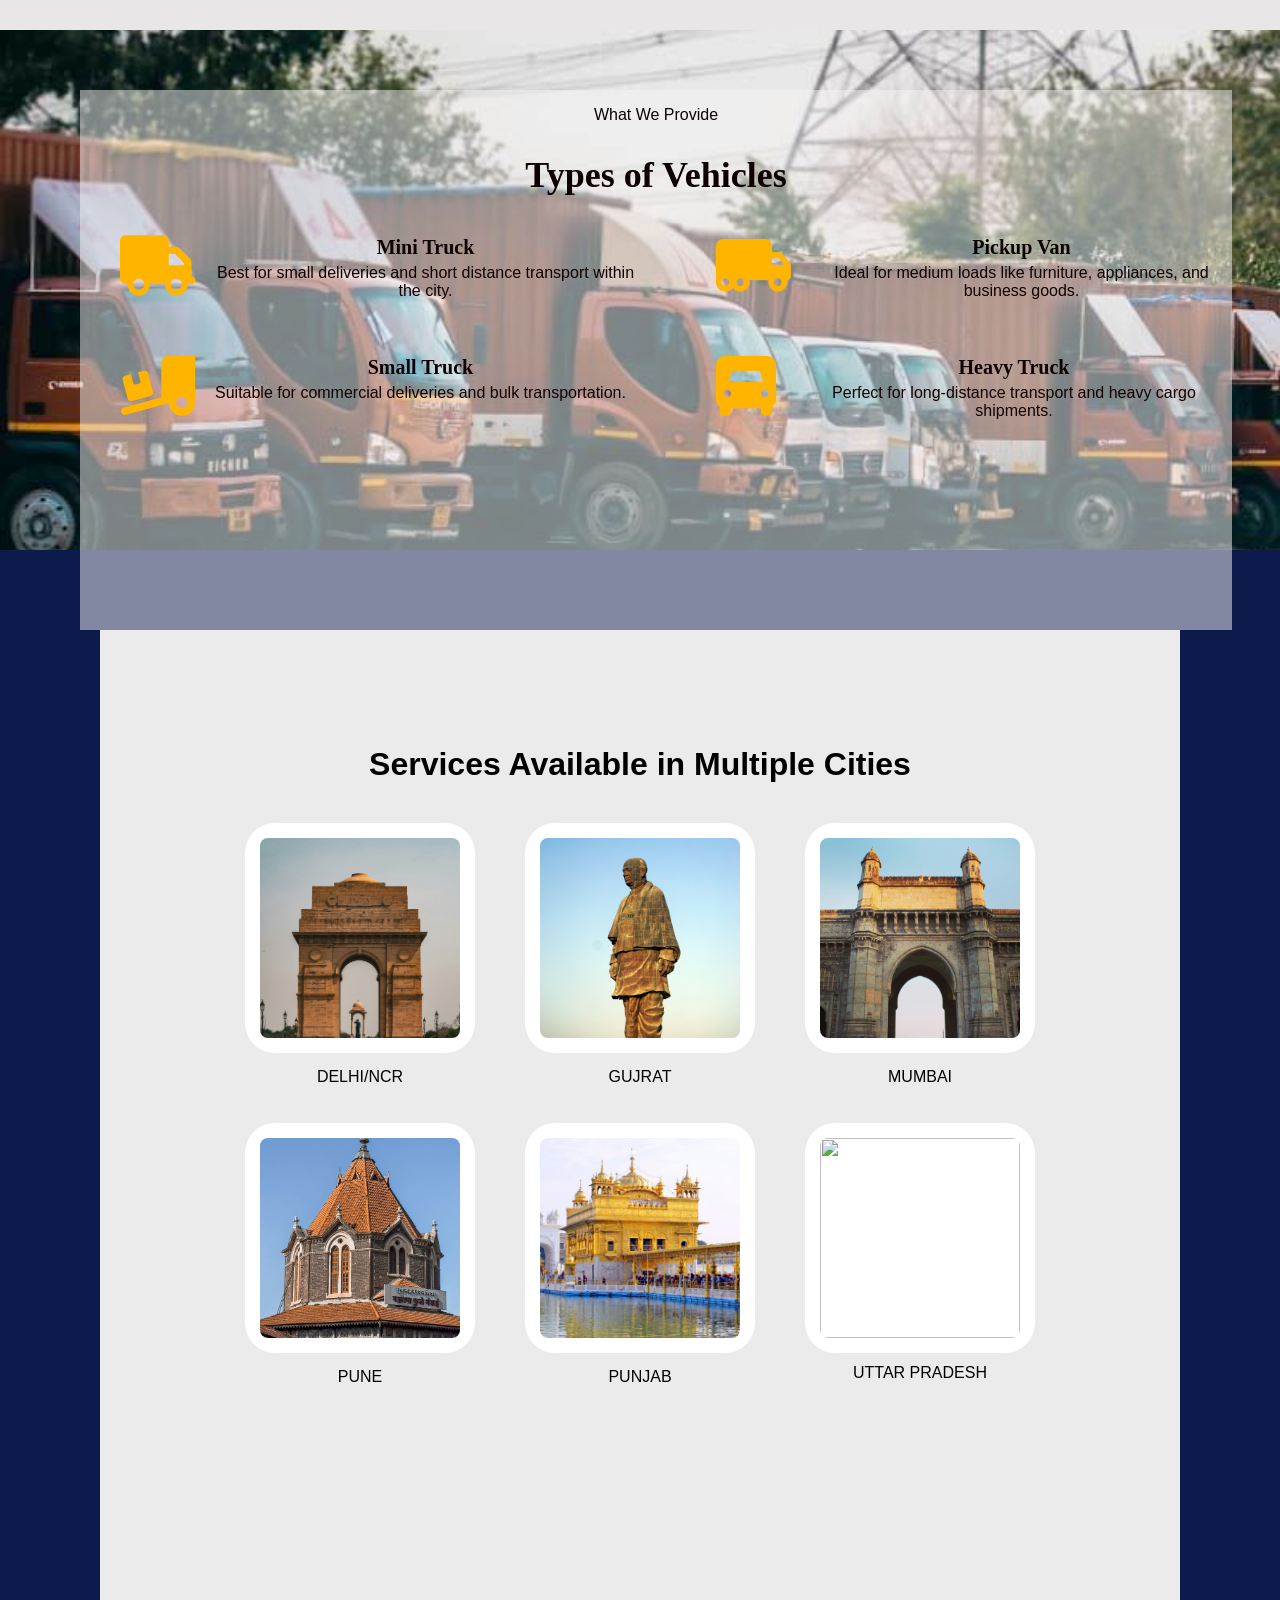
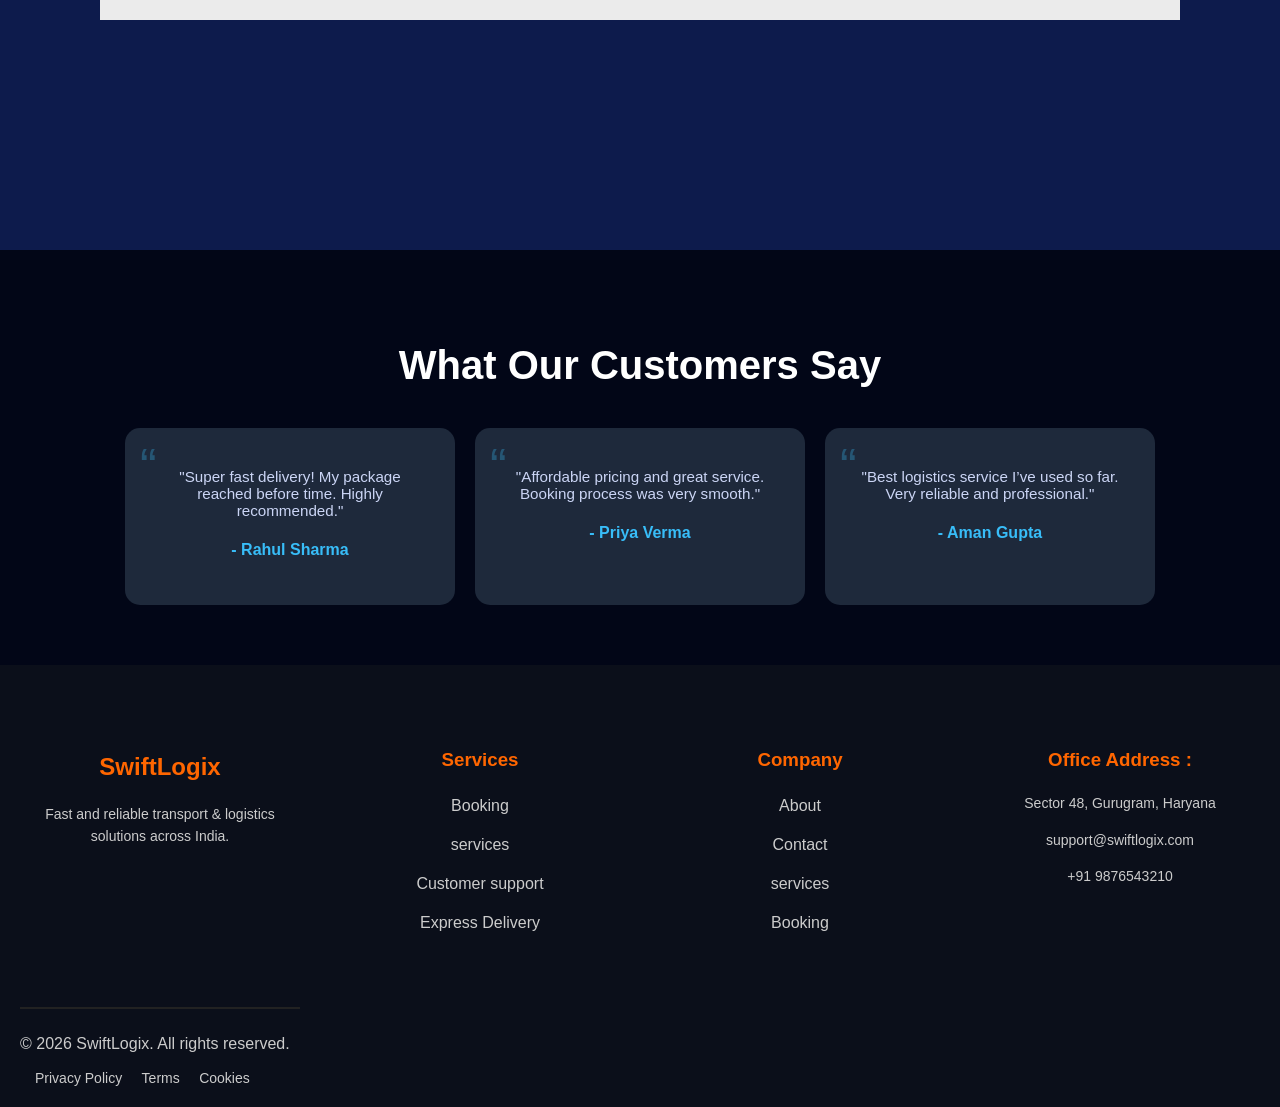
==== commit bf3cf429: "Update About.html" ====
--- a/About.html
+++ b/About.html
@@ -2,7 +2,7 @@
 <html>
 <head>
     <title>SwiftLogix</title>
-
+    <meta name="viewport" content="width=device-width, initial-scale=1.0">
     <!-- CSS -->
     <link rel="stylesheet" href="style.css">
 
@@ -268,4 +268,4 @@
 </footer>
 <script src="script.js"></script>
 </body>
-</html>+</html>
--- a/style.css
+++ b/style.css
@@ -1,780 +1,792 @@
-body{
-    margin:0;
-    font-family:'Poppins', sans-serif;
-}
-
-/* NAVBAR */
-nav{
-    display:flex;
-    justify-content:center;
-    align-items: center;
-    padding:12px 50px;
-    background-color:#0D1B4C;
-    color:white;
-    gap:40px;
-}
-.logo{
-    color:white;
-}
-.logo1{
-    color:#FFf400;
-}
-ul{
-  display: flex;
-  gap: 50px;   /* space between items */
-  list-style: none;
-  align-items: center;
-}
-
-ul li a{
-  text-decoration: none;
-  color: white;
-  font-weight: 500;
-}
-ul li a:hover{
-    color:#FFf400;
-}
-ul li .btn:hover{
-    color:rgb(16, 15, 15);
-    background-color:rgb(242, 89, 89);
-}
-.menu-icon{
-    display:none;
-    cursor:pointer;
-    
-}
-
-/* HERO */
-.hero{
-    height:90vh;
-    background:url("images/Home.jpg") center/cover;
-    display:flex;
-    justify-content:center;
-    color:white;
-    
-}
-.hero h1 {
-  font-family: 'Playfair Display';
-  font-size: 42px;
-  font-weight: 700;
-}
-.hero1{
-    height:90vh;
-    background:url("images/about.jpg") center/cover;
-    display:flex;
-    justify-content:center;
-    color:white;
-}
-.hero1 h1 {
-  font-family: 'Playfair Display';
-  font-size: 42px;
-  font-weight: 700;}
-.hero2{
-    height:90vh;
-    background:url("images/services.jpg") center/cover;
-    display:flex;
-    justify-content:center;
-    color:white;
-}
-.hero2 h1 {
-  font-family: 'Playfair Display';
-  color:#FFf400;
-  font-size: 42px;
-  font-weight: 700;}
-.hero3{
-    height:90vh;
-    background:url("images/contact.jpg") center/cover;
-    display:flex;
-    justify-content:center;
-    color:rgb(35, 69, 154);
-}
-.hero3 h1 {
-  font-family: 'Playfair Display';
-  color:#0040ff;
-  font-size: 42px;
-  font-weight: 700;}
-.hero p{
-    font-family: 'Poppins', sans-serif;
-  font-size: 14px;
-  font-weight: 500;
-  text-align: center;
-  color:#FFf400;
-}
-/* BUTTON */
-.btn{
-    background:#FFB400;
-    padding:10px 20px;
-    color:black;
-    text-decoration:none;
-    border-radius:5px;
-}
-
-/* about us*/
-.about{
-    padding:60px 15%;
-    background:#f5f6fa;
-    text-align:center;
-}
-
-.about h2{
-    font-size:36px;
-    margin-bottom:20px;
-}
-
-.about p{
-    font-size:19px;
-    line-height:1.8;
-    color:#444;
-}
-/* BOOKING */
-.booking {
-  padding: 80px 20px;
-  background-color: #0D1B4C;
-  
-}
-.Cities{
-    background-color: #ebebeb;
-    max-width: 900px;
-    height:90vh;
-    padding: 90px 90px;
-    text-align: center;
-    margin:auto;
-    margin-bottom: 150px;
-    align-items: center;
-}
-
-.cards1{
-    display:flex; 
-   justify-content: center;
-   gap:50px;
-   padding:10px;
-   margin:0px;
-   height:90px;
-   width:auto;
-}
-.cards2{
-    display:flex; 
-   justify-content: center;
-   gap:50px;
-   padding:50px;
-   margin-top:150px;
-   margin-bottom:100px;
-   height:90px;
-   width:auto; 
-}
-.cities-box{
-     background-color: white;
-  padding: 15px;
-  height:200px;
-  width:200px;
-    justify-content: center;
-    border-radius: 30px;
-    
-    
-}
-.cities-box img{
-      width: 100%;        /* full box width */
-  height: 100%;      /* fixed height */
-  object-fit: cover;  /* image crop properly */
-  border-radius: 8px;
-  margin-bottom: 10px;
-
-}
-.booking1 {
-  background: url('images/booking1-bg.jpg') no-repeat center center/cover;
-  padding: 40px;
-  max-width: 1000px;
-  margin: auto;
-  height:700px;
-  text-align: center;
-  color: #fff;
-}
-.booking1 h2{
-    text-align: center;
-    font-family:Verdana,Geneva;
-}
-.booking2 {
-  background: url('images/booking-bg.jpg') no-repeat center center/cover;
-  padding: 40px;
-  max-width: 1000px;
-  margin: auto;
-  height:700px;
-  text-align: center;
-  color: #fff;
-}
-
-.booking-form {
-  display: flex;
-  flex-direction: column;
-  gap: 15px;
-  max-width:650px;
-  margin-left:41px;
-  padding:10px;
-  text-align: center;
-}
-.booking-form details{
-    width:2;
-    margin:auto;
-    height:200px;
-    width:200px;
-}
-
-.row {
-  display: flex;
-  gap: 15px;
-   
-}
-
-.row input {
-  flex: 1;
- 
-}
-
-.booking-form input,
-.booking-form textarea {
-  padding: 12px;
-  background-color: #e2e2f4;
-  border: none;
-  border-radius: 5px;
-  outline: none;
-  font-size: 14px;
-  color:black;
-  
-}
-
-.booking-form textarea {
-  resize: none;
-  height: 100px;
-}
-
-.booking-form button {
-  background: #ff6600;
-  color: white;
-  padding: 20px;
-   margin:20px;
-  border: none;
-  border-radius: 5px;
-  cursor: pointer;
-  font-weight: bold;
-  transition: 0.3s;
-}
-
-.booking-form button:hover {
-  background: #e65c00;
-}
-/*pricing*/
-.pricing {
-  padding: 60px 20px;
-  background: #0f172a;
-  color: white;
-  text-align: center;
-}
-
-.section-title {
-  font-size: 2.5rem;
-  margin-bottom: 40px;
-}
-
-.pricing-container {
-  display: flex;
-  gap: 20px;
-  justify-content: center;
-  flex-wrap: wrap;
-}
-
-.pricing-card {
-  background: #1e293b;
-  padding: 30px;
-  border-radius: 15px;
-  width: 280px;
-  transition: 0.3s;
-}
-
-.pricing-card:hover {
-  transform: translateY(-10px);
-}
-
-.price {
-  font-size: 2rem;
-  margin: 15px 0;
-  color: #38bdf8;
-}
-
-.pricing-card ul {
-  list-style: none;
-  padding: 0;
-  margin: 20px 0;
-}
-
-.pricing-card ul li {
-  margin: 10px 0;
-}
-
-.btn1 {
-  display: inline-block;
-  padding: 10px 20px;
-  background: #38bdf8;
-  color: black;
-  border-radius: 8px;
-  text-decoration: none;
-  font-weight: bold;
-}
-
-.btn:hover {
-  background: #0ea5e9;
-}
-
-/* Highlighted Plan */
-.popular {
-  border: 2px solid #38bdf8;
-  transform: scale(1.05);
-}
-/* SERVICES */
-.services{
-    padding:50px;
-    text-align:center;
-    background-color: whitesmoke;
-}
-.services h1{
-  font-family: 'Playfair Display', serif;
-  font-size: 38px;
-}
-.card{
-    display:flex;
-    justify-content:center;
-    gap:60px;
-}
-.cards{
-   display:flex; 
-   justify-content: center;
-   gap:60px;
-   margin:50px;
-}
-.service-box{
-    background-color: white;
-    width:23%;
-  padding: 40px 20px;
-    justify-content: center;
-    border-radius: 30px;
-}
-.service-box i {
-  font-size: 45px;
-  color: #FFB400;
-}
-.service-box h3{
-    font-family: 'Playfair Display', serif;
-    font-size: 25px;
-}
-.service-box p{
-      font-family: 'Poppins';
-}
-/*cutomer review*/
-.reviews {
-  padding: 60px 20px;
-  background: #020617;
-  color: white;
-  text-align: center;
-}
-
-.section-title {
-  font-size: 2.5rem;
-  margin-bottom: 40px;
-}
-
-.review-container {
-  display: flex;
-  justify-content: center;
-  gap: 20px;
-  flex-wrap: wrap;
-}
-
-.review-card {
-  background: #1e293b;
-  padding: 25px;
-  border-radius: 15px;
-  width: 280px;
-  transition: 0.3s;
-  position: relative;
-}
-
-.review-card:hover {
-  transform: translateY(-10px);
-}
-
-.review-card p {
-  font-size: 0.95rem;
-  margin-bottom: 15px;
-  color: #cbd5f5;
-}
-
-.review-card h4 {
-  font-size: 1rem;
-  color: #38bdf8;
-}
-
-/* Optional: Quote icon style */
-.review-card::before {
-  content: "“";
-  font-size: 50px;
-  position: absolute;
-  top: 10px;
-  left: 15px;
-  color: #38bdf8;
-  opacity: 0.3;
-}
-/* footer section*/
-.footer {
-  background: #0b0f1a;
-  color: #ccc;
-  padding: 60px 20px 20px;
-}
-
-.footer-container {
-  display:grid;
-  grid-template-columns: repeat(4, 1fr);;
-  gap: 40px;
-  justify-content: center;
-  flex-wrap:wrap;
-}
-
-.footer-box {
-  flex:1;
-  min-width: 220px;
-  line-height: 1.8;
-  text-align: center;
-}
-
-.footer-box h2,
-.footer-box h3 {
-  color: #ff6600;
-  margin-bottom: 15px;
-
-}
-
-.footer-box p {
-  font-size: 14px;
-  line-height: 1.6;
-}
-
-.footer-box ul {
-  list-style: none;
-  padding: 0;
-  margin:0;
-  display:grid;
-}
-
-
-.footer-box ul {
-  display: flex;
-  flex-direction: column;
-  gap: 10px;
-}
- 
-
-
-.footer-box ul li:hover {
-  color: #ff6600;
-}
-
-.social-icons i {
-  margin-right: 10px;
-  background: #1a1f2e;
-  padding: 10px;
-  border-radius: 50%;
-  cursor: pointer;
-  transition: 0.3s;
-}
-
-.social-icons i:hover {
-  background: #ff6600;
-  color: white;
-}
-
-.footer-bottom {
-  border-top: 2px solid #222;
-  margin-top: 30px;
-  padding-top: 10px;
-  display: flex;
-  justify-content: space-between;
-  flex-wrap: wrap;
- 
-}
-.footer-links a {
-  color: #ccc;
-  margin-left: 15px;
-  text-decoration: none;
-  font-size: 14px;
-}
-
-.footer-links a:hover {
-  color: #ff6600;
-}
-
-/* MOBILE */
-@media(max-width:768px){
-.footer-container{
-    grid-template-columns: 1fr 1fr;
-}
-
-    ul{
-        display:none;
-        flex-direction:column;
-        position:absolute;
-        right:0;
-        top:60px;
-        background:#0D1B4C;
-        padding:20px;
-    }
-
-    ul.show{
-        display:flex;
-    }
-
-    .menu-icon{
-        display:block;
-    }
-
-    .cards{
-        flex-direction:column;
-        align-items:center;
-    }
-}
-/* vehicles */
-body{
-    font-family: Arial;
-    margin:0;
-}
-
-/* vehicle Section */
-.transport{
-    padding:60px 80px;
-    background: url('images/transport\ .jpg') no-repeat center center/cover;
-  max-width: 100%;
-  height:400px;
-  text-align: center;
-  color: #0d0101;
-}
-
-.overlay{
-    position:absolute;
-    width:90%;
-    height:60%;
-    background:rgba(247, 245, 245, 0.5);
-    text-align: center;
-}
-/* Tag */
-.vehicletag{
-    display:inline-block;
-    background:#ffb400;
-    padding:5px 15px;
-    border-left:4px solid #6a6af3 ;
-    margin-bottom:10px;
-}
-
-/* Heading */
-.transport h2{
-    font-size:36px;
-    margin-bottom:40px;
-    font-family: Verdana;
-}
-
-/* Grid */
-.transport-grid{
-    display:grid;
-    grid-template-columns:1fr 1fr;
-    gap:40px;
-}
-
-/* Item */
-.item{
-    display:flex;
-    gap:20px;
-    align-items:flex-start;
-    margin-left: 40px;
-}
-
-/* Icon */
-.item i{
-    font-size:60px;
-    color:#ffb400;
-}
-
-/* Text */
-.item h3{
-    margin:0;
-    font-size:20px;
-    font-family: Verdana;
-}
-
-.item p{
-    margin-top:5px;
-    color:#130101;
-}
-
-
-/*  contact Section */
-
-.contact{
-    text-align:center;
-    padding:50px 20px;
-    margin:0;
-    font-family: Arial;
-    background:#0d1b4c;
-    color:white;
-}
-
-/* Tag */
-.vehicletag{
-    display:inline-block;
-    background:#1e2b5c;
-    padding:5px 15px;
-    border-left:4px solid #ffb400;
-    margin-bottom:10px;
-}
-
-/* Heading */
-.contact h1{
-    font-size:40px;
-    margin:10px 0;
-}
-
-/* Description */
-.description{
-    width:60%;
-    margin:auto;
-    color:#ccc;
-}
-
-/* Info Section */
-.info1{
-    display:flex;
-    justify-content:center;
-    gap:80px;
-    margin:40px 0;
-}
-
-.info1 div{
-    text-align:center;
-}
-
-.info1 i{
-    font-size:25px;
-    background:#1e2b5c;
-    padding:20px;
-    border-radius:50%;
-    margin-bottom:10px;
-}
-
-/* Form */
-.form2{
-    width:80%;
-    margin:auto;
-}
-
-.row1{
-    display:flex;
-    gap:20px;
-    margin-bottom:20px;
-}
-
-input, textarea{
-    width:100%;
-    padding:15px;
-    background:transparent;
-    border:1px solid #ccc;
-    color:white;
-    font-size:16px;
-}
-
-textarea{
-    height:120px;
-    resize:none;
-}
-
-/* Button */
-button{
-    margin-top:20px;
-    padding:15px 40px;
-    background:#ffb400;
-    border:none;
-    font-size:16px;
-    cursor:pointer;
-}
-
-button:hover{
-    background:#e09c00;
-}
-/* choose us*/
-
-section{
-padding:60px;
-text-align:center;
-background:#e8e6e6;
-}
-
-/* Heading */
-section h2{
-font-size:32px;
-margin-bottom:30px;
-}
-
-/* Table Styling */
-table{
-width:80%;
-margin:auto;
-border-collapse:collapse;
-background:white;
-box-shadow:0 0 15px rgba(0,0,0,0.1);
-}
-
-/* Table Head */
-th{
-background:#0c2b5e;
-color:white;
-padding:15px;
-}
-
-/* Table Data */
-td{
-padding:15px;
-}
-
-/* Borders */
-table, th, td{
-border:1px solid #ddd;
-}.nav-buttons {
-    display: flex;
-    gap: 10px;
-}
-
-.btn {
-    padding: 8px 15px;
-    text-decoration: none;
-    background-color: #007bff;
-    color: white;
-    border-radius: 5px;
-}
-
-.admin-btn {
-    background-color: #ff4d4d;
-}
-
-/* Highlight Our Column */
-td:nth-child(2){
-background:#e6f0ff;
-font-weight:bold;
-}
-
-/* Hover Effect */
-tr:hover{
-background:#f1f1f1;
-}
-
-/* Responsive */
-@media(max-width:768px){
-table{
-width:100%;
-font-size:14px;
-}
-}
-
+body{
+ margin:0; 
+ font-family:'Poppins', sans-serif; }
+ 
+ /* NAVBAR */ 
+ nav{ 
+display:flex; 
+justify-content:space-between; 
+align-items: center; 
+padding:12px 50px; 
+background-color:#0D1B4C;
+color:white;
+position: sticky;
+top: 0;
+z-index: 9999;
+box-shadow: 0 4px 10px rgba(0, 0, 0, 0.1);
+}
+ 
+.logo{ 
+color:white; } 
+ 
+.logo1{ 
+color:#FFf400; }
+
+ul{ 
+display: flex; 
+gap: 50px; 
+
+/* space between items */ 
+list-style: none; 
+align-items: center; } 
+
+ul li a{ 
+    text-decoration: none;
+     color: white;
+      font-weight: 500; 
+      transition: color 0.3s ease-in-out; } 
+      
+ul li a:hover{
+         color:#FFf400; }
+
+ul li .btn:hover{ 
+            color:rgb(16, 15, 15);
+             background-color:rgb(242, 89, 89); }
+.menu-icon{ 
+    display:none; 
+    cursor:pointer; }
+
+/* HERO */ 
+.hero{  
+ height:80vh;
+background:url("images/Home.jpg") center/cover;
+display:flex; 
+justify-content:center;
+color:white; }
+
+.hero h1 { 
+font-family: 'Playfair Display'; 
+font-size: 42px; 
+font-weight: 700; }
+
+.hero1{ height:90vh;
+background:url("images/about.jpg") no-repeat center/cover; 
+display:flex; 
+align-items: center;
+justify-content:center; 
+color:white; 
+text-align: center; 
+padding:20px; }
+
+.hero1 h1 { font-family: 'Playfair Display'; 
+font-size: 42px; 
+font-weight: 700;}
+              
+.hero2{ height:90vh;
+background:url("images/services.jpg") center/cover; 
+display:flex; 
+justify-content:center; 
+color:white; }
+                 
+.hero2 h1 { font-family: 'Playfair Display';
+color:#FFf400; 
+font-size: 42px;
+font-weight: 700;}
+                      
+.hero3{ height:90vh;
+background:url("images/contact.jpg") center/cover; 
+display:flex; 
+justify-content:center; 
+color:rgb(35, 69, 154); }
+                   
+.hero3 h1 { font-family: 'Playfair Display'; 
+color:#0040ff;
+font-size: 42px; 
+font-weight: 700;} 
+                     
+.hero p{
+font-family: 'Poppins', 
+sans-serif;
+font-size: 14px; 
+font-weight: 500;
+text-align: center;
+color:#FFf400; }
+                          
+/* BUTTON */ 
+.btn{ background:#FFB400;
+padding:10px 20px; 
+color:black; 
+text-decoration:none;
+border-radius:5px; }
+                             
+/* about us*/ 
+.about{
+padding:60px 15%;
+background:#f5f6fa;
+text-align:center; }
+                                   
+.about h2{
+font-size:36px;
+margin-bottom:20px; }
+                                
+.about p{
+font-size:19px; 
+line-height:1.8;
+color:#444; }  
+                                      
+/* BOOKING */ 
+.booking { 
+padding: 80px 20px; 
+background-color: #0D1B4C; }   
+                                        
+.Cities{ 
+background-color: #ebebeb; 
+max-width: 900px;
+height:90vh; 
+padding: 90px 90px;
+text-align: center;
+margin:auto; 
+margin-bottom: 150px; 
+align-items: center;}
+                                               
+.cards1{ 
+display:flex; 
+justify-content: center;
+gap:50px;
+padding:10px;
+margin:0px;
+height:90px; 
+width:auto; }
+                                                    
+.cards2{ 
+display:flex; 
+justify-content: center;
+gap:50px; 
+padding:50px; 
+margin-top:150px;
+margin-bottom:100px;
+height:90px; 
+width:auto; }
+
+.cities-box{ 
+background-color: white; 
+padding: 15px;
+height:200px;
+width:200px;
+justify-content: center; 
+border-radius: 30px;}
+                                                               
+.cities-box img{
+width: 100%; 
+                                                                 
+/* full box width */
+height: 100%; 
+                                                                
+/* fixed height */ 
+object-fit: cover;
+                                                                 
+/* image crop properly */
+border-radius: 8px; 
+margin-bottom: 10px; }
+                                                                  
+.booking1 { 
+background: url('images/booking1-bg.jpg') no-repeat center center/cover;
+padding: 40px; 
+max-width: 1000px;
+margin: auto; 
+height:700px; 
+text-align: center; 
+color: #fff; }
+                                                                      
+.booking1 h2{ text-align: center;
+font-family:Verdana,Geneva; }
+                                                                         
+.booking2 {
+background: url('images/booking-bg.jpg') no-repeat center center/cover; 
+padding: 40px;
+max-width: 1000px;
+margin: auto; 
+height:700px;
+text-align: center; 
+color: #fff; }
+                                                                       
+.booking-form { 
+display: flex; 
+flex-direction: column;
+gap: 15px; 
+max-width:650px;
+margin-left:41px; 
+padding:10px;
+text-align: center; }
+                                                                               
+.booking-form details{ 
+width:2; 
+margin:auto; 
+height:200px; 
+width:200px; }
+                                                                                
+.row { display: flex; 
+gap: 15px; }
+                                                                                    
+.row input { 
+flex: 1; }
+                                                                                        
+.booking-form input, .booking-form textarea { 
+padding: 12px; 
+background-color: #e2e2f4; 
+border: none; 
+border-radius: 5px; 
+outline: none;
+font-size: 14px; 
+color:black; }
+                                                                                             
+.booking-form textarea { 
+resize: none; 
+height: 100px; }
+                                                                                                
+.booking-form button { 
+background: #ff6600;
+color: white;
+padding: 20px;
+margin:20px; 
+border: none;
+border-radius: 5px;
+cursor: pointer;
+font-weight: bold;
+transition: 0.3s; }
+                                                                                                          
+.booking-form button:hover {
+background: #e65c00; }
+                                                                                                              
+/*pricing*/ 
+.pricing {
+padding: 60px 20px; 
+background: #0f172a; 
+color: white;
+text-align: center; }
+                                                                                                                  
+.section-title {
+font-size: 2.5rem; 
+margin-bottom: 40px; }
+                                                                                                                      
+.pricing-container
+{ display: flex; 
+gap: 20px;
+justify-content: center;
+flex-wrap: wrap; }
+                                                                                                                          
+.pricing-card {
+background: #1e293b; 
+padding: 30px; 
+border-radius: 15px; 
+width: 280px;
+transition: 0.3s; }
+                                                                                                                              
+.pricing-card:hover { 
+transform: translateY(-10px); } 
+                                                                                                                                
+.price { font-size: 2rem;
+margin: 15px 0; 
+color: #38bdf8; }
+                                                                                                                                     
+.pricing-card ul { 
+list-style: none;
+padding: 0;
+margin: 20px 0; } 
+                                                                                                                                          
+.pricing-card ul li { 
+margin: 10px 0; }
+
+.btn1 { 
+display: inline-block;
+padding: 10px 20px; 
+background: #38bdf8; 
+color: black; 
+border-radius: 8px; 
+text-decoration: none; 
+font-weight: bold; }
+
+.btn:hover { 
+background: #0ea5e9; }
+
+/* Highlighted Plan */ 
+.popular { 
+border: 2px solid #38bdf8; 
+transform: scale(1.05); }
+
+/* SERVICES */ 
+.services{ padding:50px; 
+text-align:center; 
+background-color: whitesmoke; }
+
+.services h1{
+font-family: 'Playfair Display', serif; 
+font-size: 38px; }
+
+.card{ 
+display:flex; 
+justify-content:center; 
+gap:60px; }
+
+.cards{ 
+display:flex; 
+justify-content: center; 
+gap:60px; 
+margin:50px; }
+
+.service-box{
+background-color: white; 
+width:23%; 
+padding: 40px 20px; 
+justify-content: center; 
+border-radius: 30px; }
+
+.service-box i { 
+font-size: 45px; 
+color: #FFB400; } 
+
+.service-box h3{ 
+font-family: 'Playfair Display', serif; 
+font-size: 25px; }
+
+.service-box p{ 
+font-family: 'Poppins'; }
+
+/*cutomer review*/ 
+.reviews { 
+padding: 60px 20px; 
+background: #020617; 
+color: white; 
+text-align: center; }
+
+.section-title { 
+font-size: 2.5rem; 
+margin-bottom: 40px; } 
+
+.review-container { 
+display: flex; 
+justify-content: center; 
+gap: 20px; 
+flex-wrap: wrap; }
+
+.review-card {
+background: #1e293b; 
+padding: 25px; 
+border-radius: 15px; 
+width: 280px; 
+transition: 0.3s; 
+position: relative; }
+
+.review-card:hover { 
+transform: translateY(-10px); }
+
+.review-card p { 
+font-size: 0.95rem; 
+margin-bottom: 15px; 
+color: #cbd5f5; }
+
+.review-card h4 { 
+font-size: 1rem; 
+color: #38bdf8; }
+
+/* Optional: Quote icon style */
+.review-card::before {
+content: "“"; 
+font-size: 50px; 
+position: absolute; 
+top: 10px; 
+left: 15px; 
+color: #38bdf8; 
+opacity: 0.3; }
+
+/* footer section*/ 
+.footer { background: #0b0f1a; 
+color: #ccc; 
+padding: 60px 20px 20px; }
+
+.footer-container { 
+display:grid; 
+grid-template-columns: repeat(4, 1fr);; 
+gap: 40px; 
+justify-content: center; 
+flex-wrap:wrap; }
+
+.footer-box { 
+flex:1; 
+min-width: 220px; 
+line-height: 1.8; 
+text-align: center; }
+
+.footer-box h2, 
+.footer-box h3 { 
+color: #ff6600; 
+margin-bottom: 15px; }
+
+.footer-box p { 
+font-size: 14px; 
+line-height: 1.6; }
+
+.footer-box ul { 
+list-style: none; 
+padding: 0; 
+margin:0; 
+display:grid; }
+
+.footer-box ul { 
+display: flex; 
+flex-direction: column; 
+gap: 10px; }
+
+.footer-box ul li:hover { 
+color: #ff6600; } 
+
+.social-icons i { 
+margin-right: 10px; 
+background: #1a1f2e; 
+padding: 10px; 
+border-radius: 50%; 
+cursor: pointer; 
+transition: 0.3s; }
+
+.social-icons i:hover { 
+background: #ff6600; 
+color: white; } 
+
+.footer-bottom { 
+border-top: 2px solid #222; 
+margin-top: 30px; 
+padding-top: 10px; 
+display: flex; 
+justify-content: space-between; 
+flex-wrap: wrap; }
+
+.footer-links a { 
+color: #ccc; 
+margin-left: 15px; 
+text-decoration: none; 
+font-size: 14px; }
+
+.footer-links a:hover { 
+color: #ff6600; }
+
+
+    
+    
+    /* vehicles */
+    body{ font-family: Arial; 
+        margin:0; } 
+        
+    /* vehicle Section */ 
+    .transport{ padding:60px 80px; 
+    background: url('images/transport\ .jpg') no-repeat center center/cover; 
+    max-width: 100%; 
+    height:400px; 
+    text-align: center; 
+    color: #0d0101; }
+
+    .overlay{ 
+    position:absolute; 
+    width:90%; 
+    height:60%; 
+    background:rgba(247, 245, 245, 0.5); 
+    text-align: center; }
+
+    /* Tag */ 
+    .vehicletag{ 
+    display:inline-block; 
+    background:#ffb400; 
+    padding:5px 15px; 
+    border-left:4px solid #6a6af3 ; 
+    margin-bottom:10px; }
+
+    /* Heading */ 
+    .transport h2{ font-size:36px; 
+    margin-bottom:40px; 
+    font-family: Verdana; }
+
+    /* Grid */ 
+    .transport-grid{ display:grid; 
+    grid-template-columns:1fr 1fr; 
+    gap:40px; }
+
+    /* Item */ 
+    .item{ display:flex; 
+    gap:20px; 
+    align-items:flex-start; 
+    margin-left: 40px; }
+
+    /* Icon */ 
+    .item i{ font-size:60px; 
+    color:#ffb400; }
+
+    /* Text */ 
+    .item h3{ margin:0; 
+    font-size:20px; 
+    font-family: Verdana; }
+
+    .item p{ margin-top:5px; 
+    color:#130101; }
+
+    /* contact Section */ 
+    .contact{ text-align:center; 
+    padding:50px 20px; 
+    margin:0; 
+    font-family: Arial; 
+    background:#0d1b4c; 
+    color:white; }
+
+    /* Tag */ 
+    .vehicletag{ 
+    display:inline-block; 
+    background:#1e2b5c; 
+    padding:5px 15px; 
+    border-left:4px solid #ffb400; 
+    margin-bottom:10px; }
+
+    /* Heading */ 
+    .contact h1{ 
+        font-size:40px; 
+        margin:10px 0; } 
+    /* Description */ 
+    .description{ 
+        width:60%; 
+        margin:auto; 
+        color:#ccc; }
+
+    /* Info Section */ 
+    .info1{ 
+        display:flex; 
+        justify-content:center; 
+        gap:80px; 
+        margin:40px 0; } 
+        
+    .info1 div{ 
+    text-align:center; }    
+
+    .info1 i{ 
+    font-size:25px; 
+    background:#1e2b5c; 
+    padding:20px; 
+    border-radius:50%; 
+    margin-bottom:10px; }
+
+    /* Form */ 
+    .form2{ 
+    width:80%; 
+    margin:auto; } 
+    
+    .row1{ 
+    display:flex; 
+    gap:20px; 
+    margin-bottom:20px; }
+
+    input, textarea{ 
+    width:100%; 
+    padding:15px; 
+    background:transparent; 
+    border:1px solid #ccc; 
+    color:white; 
+    font-size:16px; } 
+    
+    textarea{ 
+    height:120px; 
+    resize:none; }
+
+    /* Button */ 
+    button{ 
+    margin-top:20px; 
+    padding:15px 40px; 
+    background:#ffb400; 
+    border:none; 
+    font-size:16px; 
+    cursor:pointer; } 
+    
+    button:hover{ 
+    background:#e09c00; }
+
+/* why choose us*/ 
+section{ 
+padding:60px; 
+text-align:center; 
+background:#e8e6e6; 
+} 
+/* Heading */ 
+section h2{ 
+font-size:32px; 
+margin-bottom:30px; }
+
+/* Table Styling */ 
+table{ width:80%;
+margin:auto; 
+border-collapse:collapse; 
+background:white; 
+box-shadow:0 0 15px rgba(0,0,0,0.1); }
+
+/* Table Head */ 
+th{ 
+background:#0c2b5e; 
+color:white; 
+padding:15px; } 
+
+/* Table Data */ 
+td{ padding:15px; } 
+
+/* Borders */ 
+table, th, td{ border:1px solid #ddd; }
+
+/* Highlight Our Column */ 
+td:nth-child(2){ 
+background:#e6f0ff; 
+font-weight:bold; } 
+
+/* Hover Effect */ 
+tr:hover{ background:#f1f1f1; }
+
+
+.nav-buttons { 
+    display:none; 
+    gap: 10px; 
+}
+
+
+
+
+        /*admin*/
+.btn { 
+padding: 8px 15px; 
+text-decoration: none; 
+background-color: #007bff; 
+color: white; 
+border-radius: 5px; } 
+
+.admin-btn { 
+background-color: #ff4d4d; }   
+
+.driver-join-section { 
+height: 100vh; 
+background: url('images/driver-bg.jpg') no-repeat center center/cover; 
+display: flex; 
+align-items: center; 
+justify-content: center; 
+position: relative; }
+
+/* Overlay for readability */ 
+.driver-join-section::before { 
+content: ""; 
+position: absolute; 
+top: 0; 
+left: 0; 
+width: 100%; 
+height: 100%; 
+background: rgba(0,0,0,0.6); } 
+
+.driver-content { 
+    position: relative; 
+    color: white; 
+    text-align: center; 
+    max-width: 700px; 
+    padding: 20px; }
+
+.driver-content h1 { 
+font-size: 50px; 
+margin-bottom: 19px; } 
+
+.driver-content p {
+ font-size: 23px; 
+ margin-bottom: 25px; 
+ line-height: 1.6; }
+
+.driver-btn1 { 
+text-decoration: none; 
+background: #ff6600; 
+color: white; 
+padding: 14px 30px; 
+border-radius: 5px; 
+font-size: 18px; 
+transition: 0.3s; } 
+
+.driver-btn1:hover {
+ background: #e65c00; }
+
+
+/* ✅ MOBILE RESPONSIVE FIXES */
+@media (max-width: 768px) {
+    /* HERO SECTIONS */
+    .hero, .hero1, .hero2, .hero3 {
+        height: auto;
+        padding: 60px 20px;
+        background-attachment: scroll;
+    }
+    .hero h1, .hero1 h1, .hero2 h1, .hero3 h1 { font-size: 28px; }
+    .hero p { font-size: 16px; padding: 0 15px; }
+
+    /* NAVBAR */
+    nav { padding: 15px 20px; }
+    ul {
+        display: flex; flex-direction: column; position: absolute;
+        right: 0; top: 100%; width: 100%; background: #0D1B4C;
+        padding: 0; max-height: 0; overflow: hidden; gap: 20px;
+        z-index: -1; box-shadow: 0 10px 10px rgba(0,0,0,0.1);
+        transition: max-height 0.4s ease-in-out, padding 0.4s ease-in-out;
+    }
+    ul.show { max-height: 400px; padding: 20px 0; z-index: 1000; }
+    .menu-icon { display: block; font-size: 28px; cursor: pointer; }
+
+    /* ABOUT */
+    .about { padding: 40px 20px; }
+    .about h2 { font-size: 28px; }
+    .about p { font-size: 16px; }
+
+    /* SERVICES */
+    .services { padding: 40px 20px; }
+    .card, .cards { flex-direction: column; align-items: center; gap: 30px; margin: 30px 0; }
+    .service-box { width: 100%; padding: 30px 20px; }
+
+    /* PRICING */
+    .pricing { padding: 40px 20px; }
+    .pricing-container { flex-direction: column; align-items: center; }
+    .pricing-card { width: 100%; max-width: 320px; margin-bottom: 20px; }
+
+    /* TRANSPORT / VEHICLES */
+    .transport { height: auto; padding: 60px 20px; margin-bottom: 20px; }
+    .overlay { position: relative; height: auto; width: 100%; background: rgba(247, 245, 245, 0.9); padding: 30px 15px; }
+    .transport-grid { grid-template-columns: 1fr; gap: 30px; }
+    .item { margin-left: 0; align-items: center; flex-direction: column; text-align: center; }
+    .item i { font-size: 40px; }
+
+    /* BOOKING / CITIES */
+    .booking { padding: 40px 20px; }
+    .Cities { height: auto; padding: 40px 20px; margin-bottom: 40px; max-width: 100%; }
+    .cards1, .cards2 { flex-direction: column; align-items: center; height: auto; gap: 30px; margin: 20px 0; padding: 0; }
+    .cities-box { width: 100%; max-width: 250px; height: auto; margin-bottom: 20px;}
+
+    /* BOOKING FORM & REGULAR FORMS */
+    .booking1, .booking2 { height: auto; padding: 40px 20px; }
+    .booking-form { max-width: 100%; margin: 0 auto; padding: 20px; width: 100%; box-sizing: border-box; }
+    .row { flex-direction: column; gap: 15px; }
+    .row input { width: 100%; box-sizing: border-box;}
+    .booking-form .row { flex-direction: column; }
+    .booking-form input, .booking-form textarea { width: 100%; box-sizing: border-box; }
+    
+    .form2 { width: 100%; box-sizing: border-box;}
+    .row1 { flex-direction: column; gap: 15px; }
+
+    /* CONTACT INFO */
+    .contact { padding: 40px 20px; }
+    .info1 { flex-direction: column; gap: 30px; margin: 30px 0; }
+    .description { width: 100%; }
+
+    /* REVIEWS */
+    .reviews { padding: 40px 20px; }
+    .review-container { flex-direction: column; align-items: center; }
+    .review-card { width: 100%; max-width: 320px; margin-bottom: 20px; }
+
+    /* TABLE */
+    section { padding: 40px 20px; }
+    table { width: 100%; font-size: 14px; }
+    th, td { padding: 10px; }
+
+    /* FOOTER */
+    .footer { padding: 40px 20px 20px; }
+    .footer-container { grid-template-columns: 1fr; gap: 30px; text-align: center; }
+    .footer-bottom { flex-direction: column; align-items: center; gap: 15px; text-align: center; }
+    .footer-links { margin-top: 10px; display: flex; flex-direction: column; gap: 10px; }
+    .footer-links a { margin-left: 0; }
+
+    /* DRIVER SECTION */
+    .driver-join-section { height: auto; padding: 60px 20px; }
+    .driver-content { padding: 20px; }
+    .driver-content h1 { font-size: 32px; }
+    .driver-content p { font-size: 16px; margin-bottom: 20px;}
+}
+
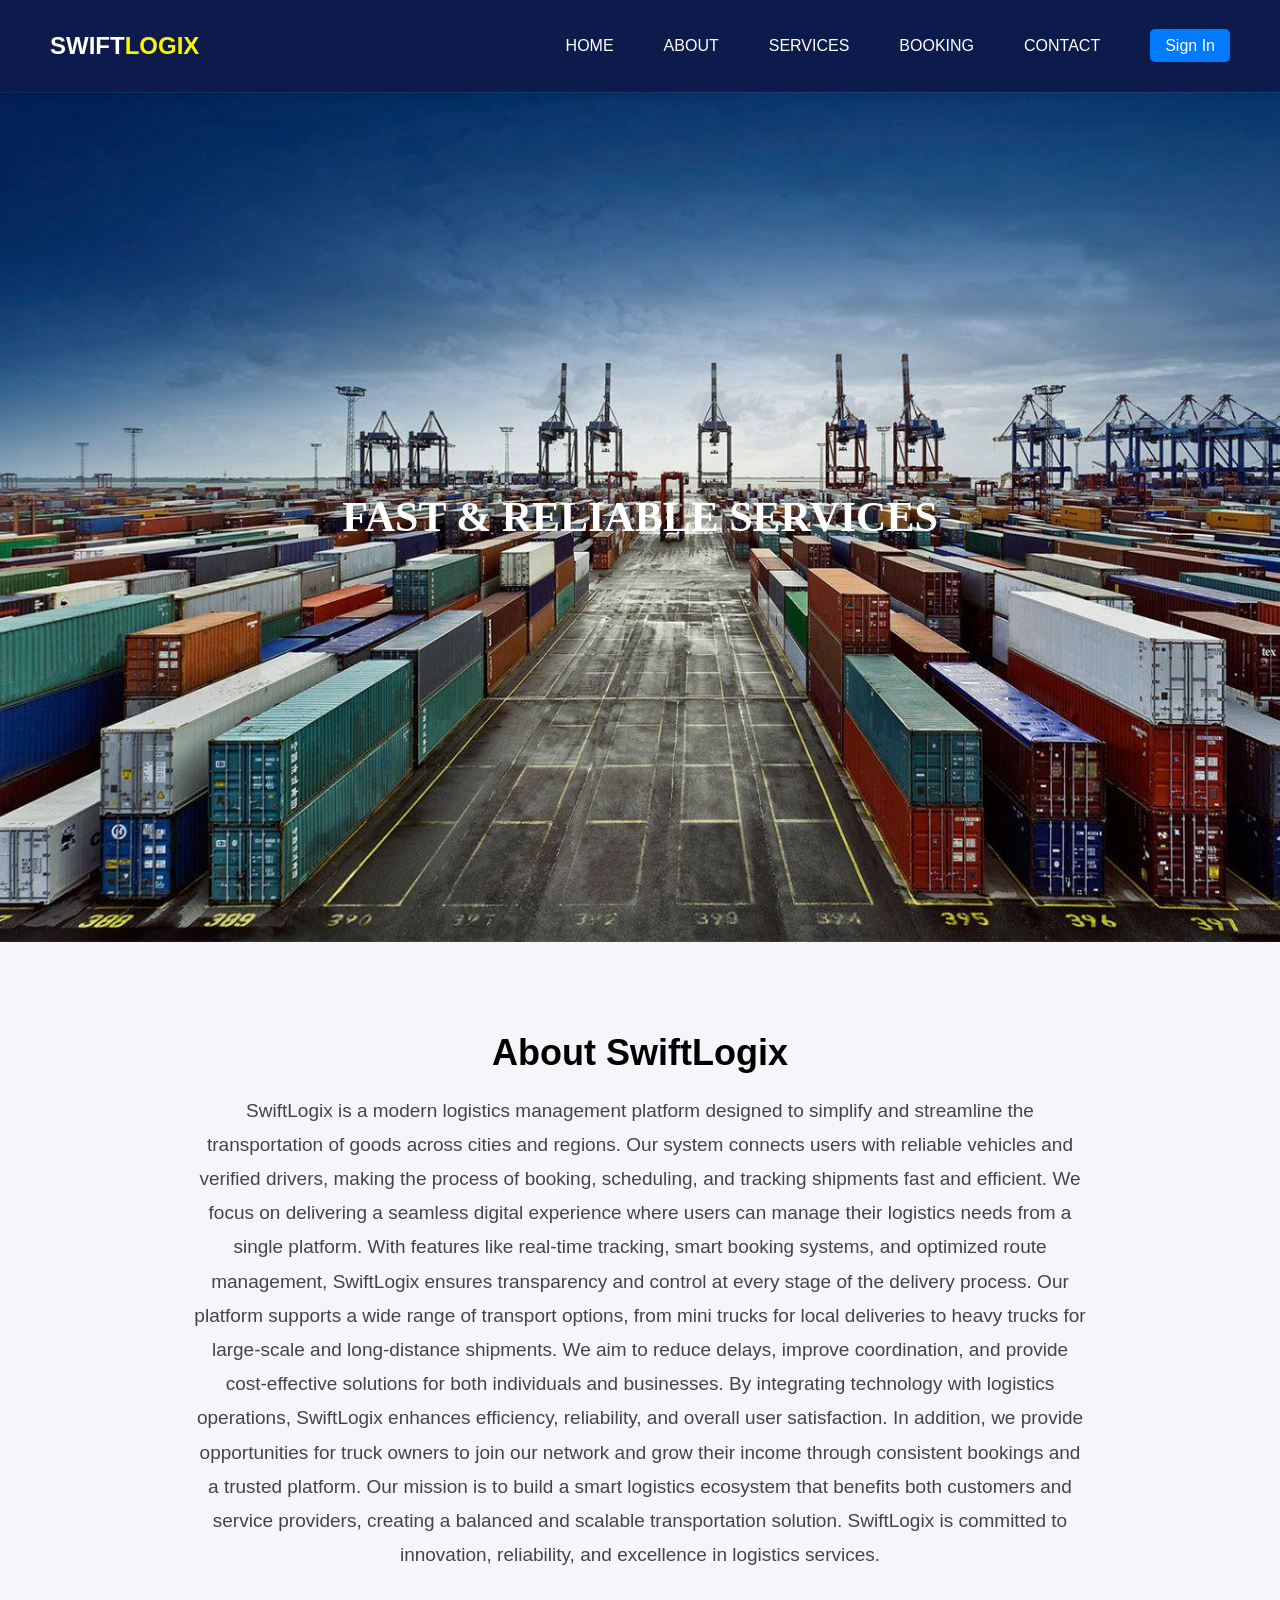
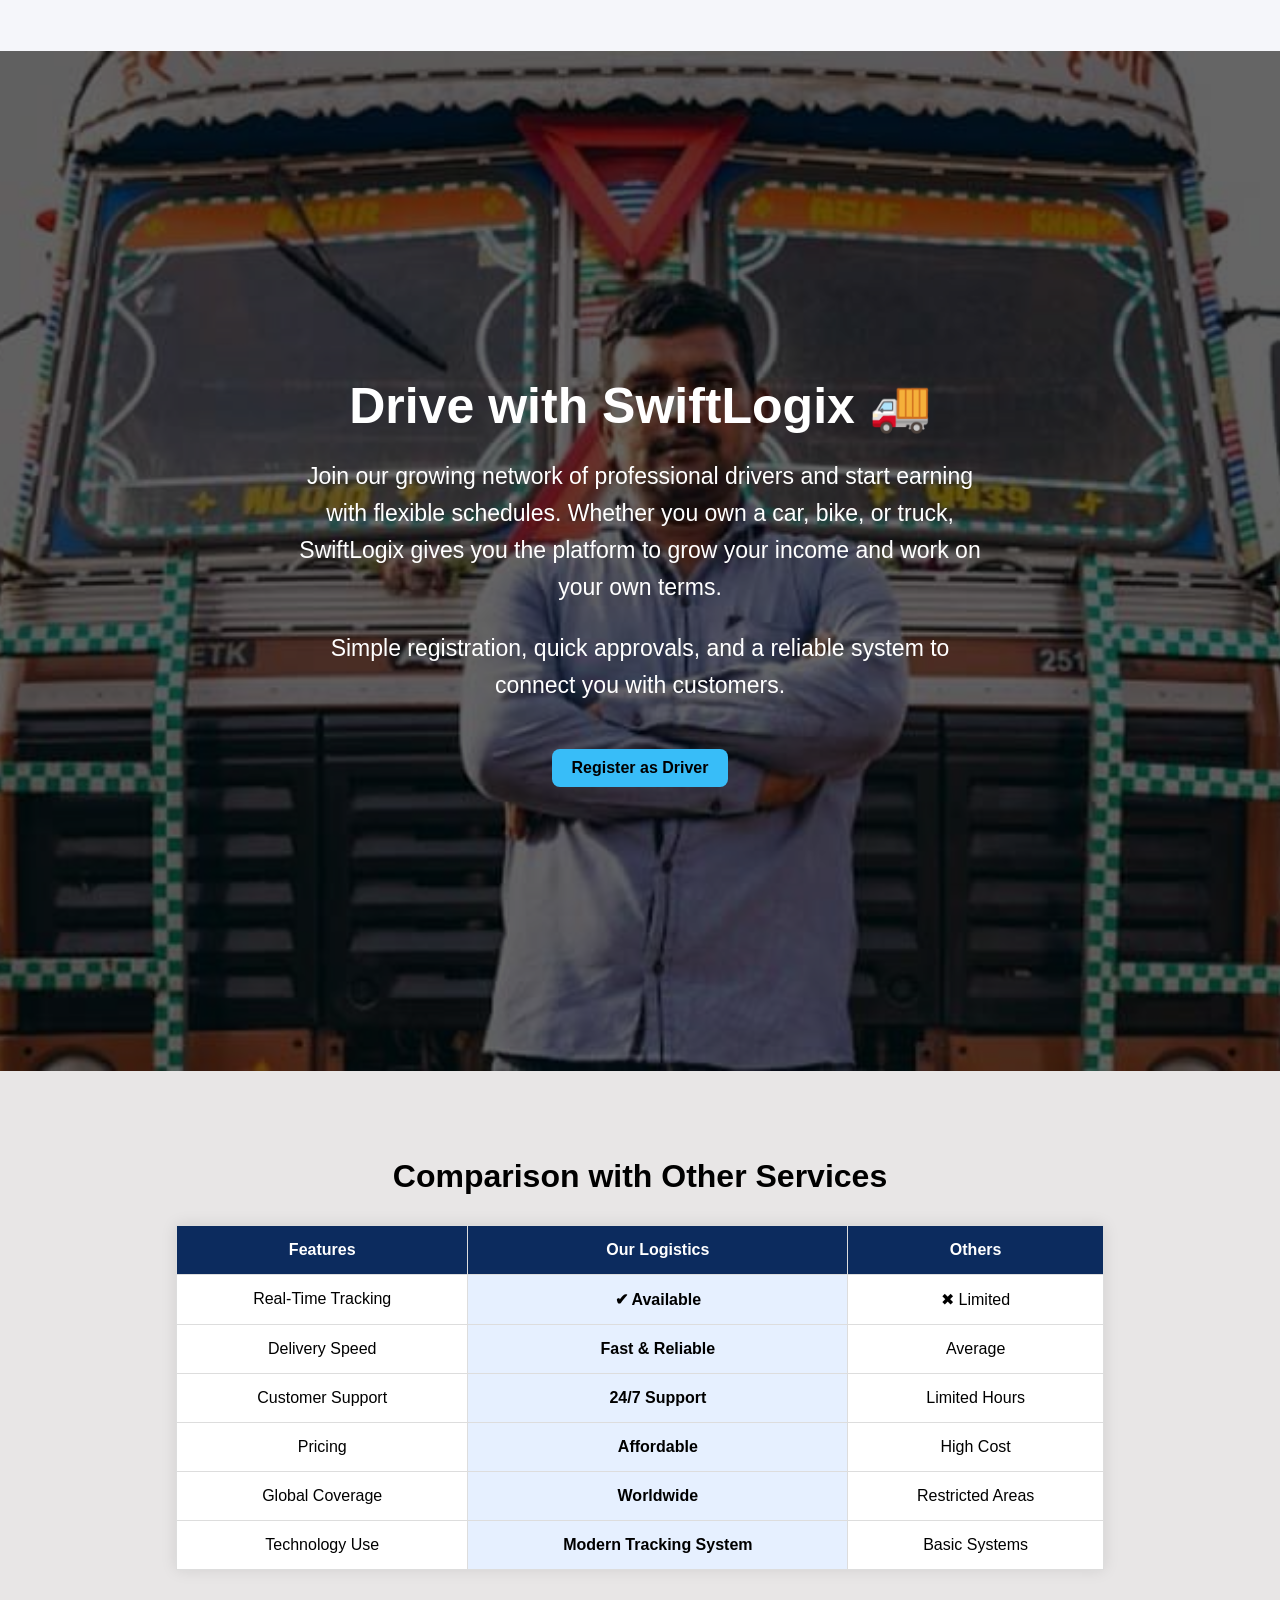
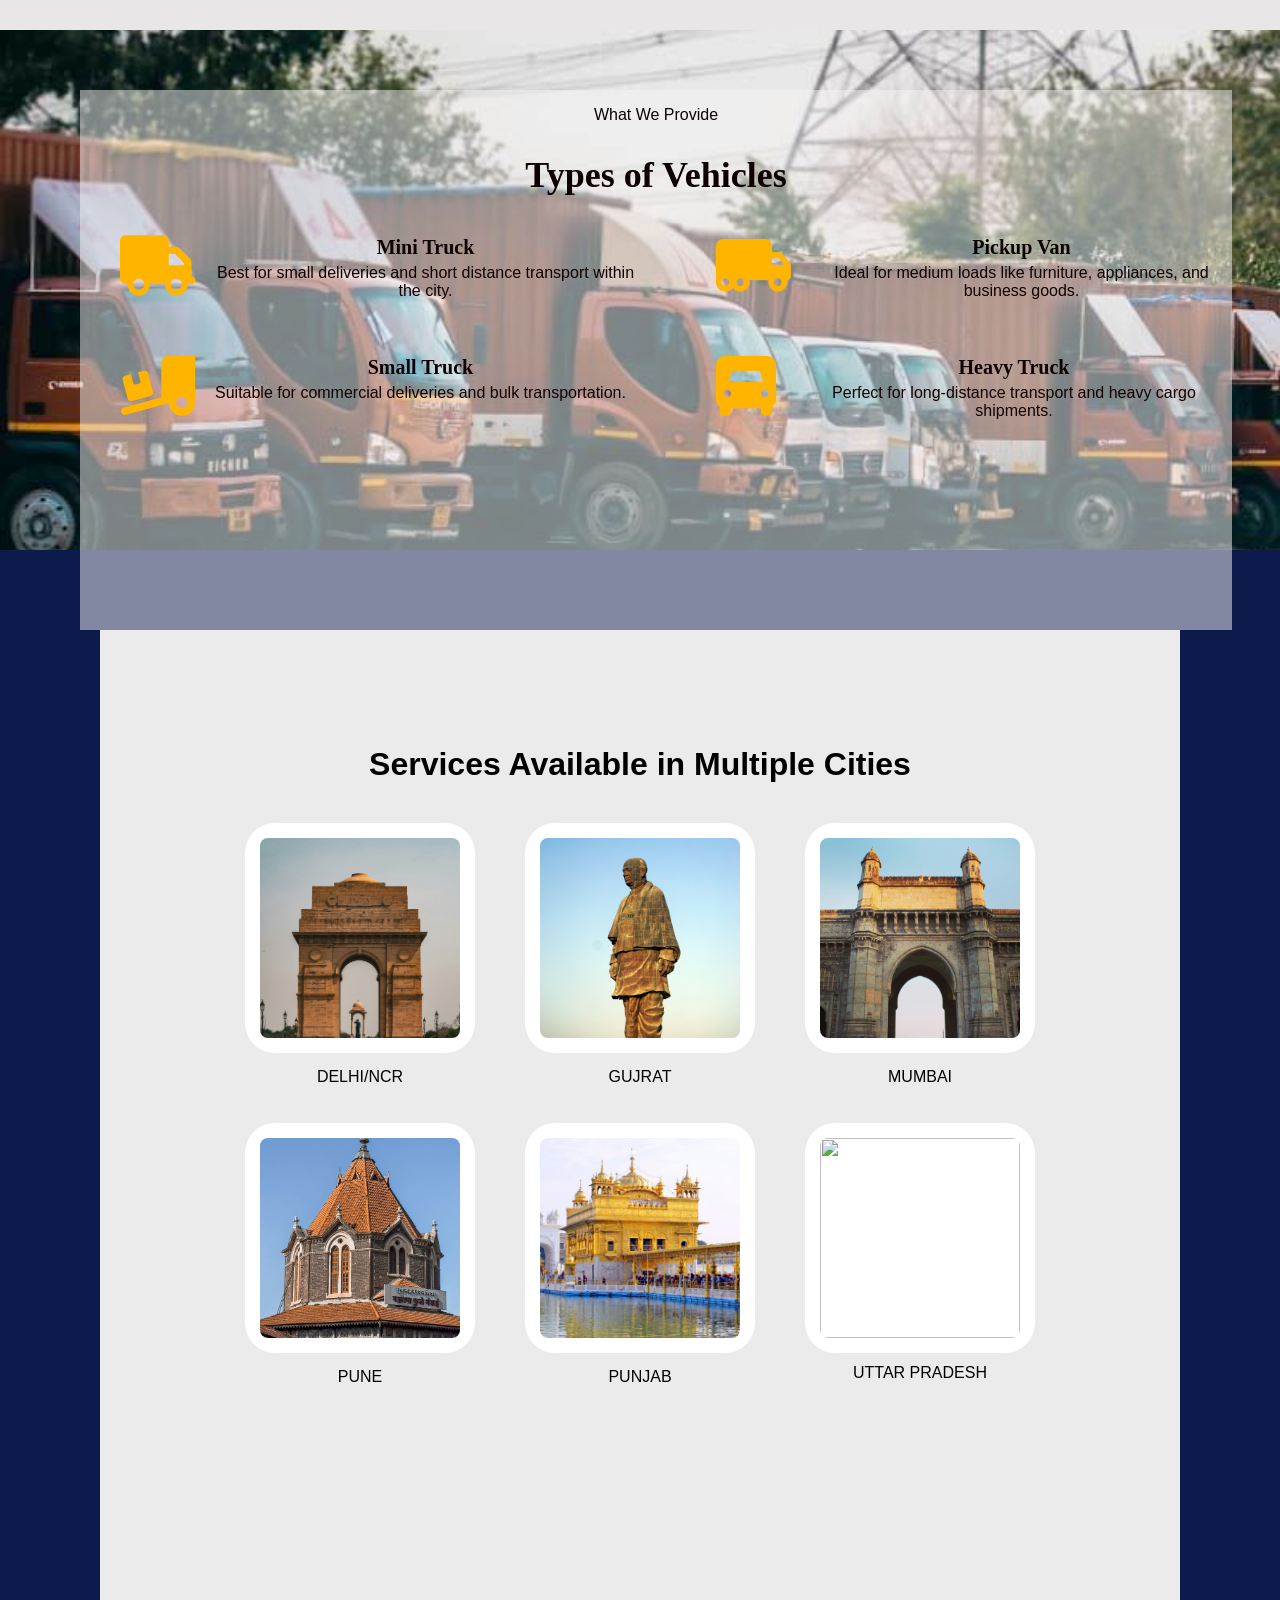
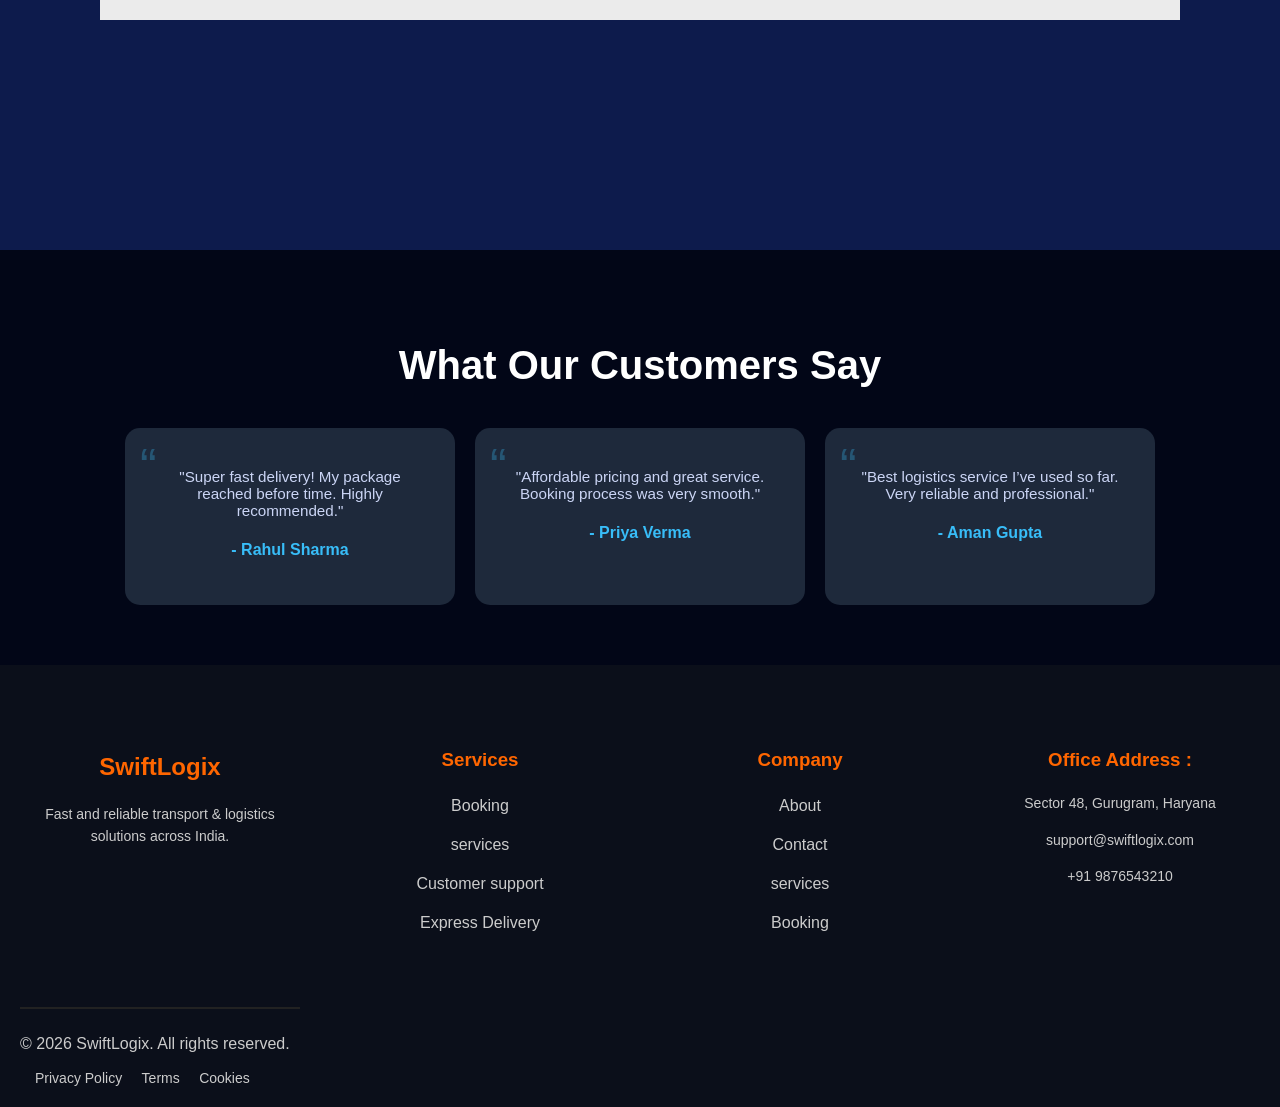
==== commit 436ca5bb: "About.html" ====
--- a/About.html
+++ b/About.html
@@ -36,7 +36,7 @@
 <section class="hero1">
     <div class="hero-text">
         <h1>FAST & RELIABLE SERVICES</h1>
-        <p>Book trucks, track shipments and manage deliveries easily.</p>
+        
     </div>
 </section>
 <!-- about -->
--- a/style.css
+++ b/style.css
@@ -699,7 +699,105 @@
  background: #e65c00; }
 
 
-/* ✅ MOBILE RESPONSIVE FIXES */
+/* MOBILE RESPONSIVE FIXES */
+@media (max-width: 500px) {
+    
+ body{overflow-x:hidden;
+ }
+ /* HERO SECTIONS */
+    .hero, .hero1, .hero2, .hero3 {
+        height: auto;
+        padding: 41px 150px;
+        background-attachment: scroll;
+    }
+    .hero h1, .hero1 h1, .hero2 h1, .hero3 h1 { font-size: 25px; margin-bottom:25%; }
+    .hero p { font-size: 13px; margin-bottom:28%;}
+
+    /* NAVBAR */
+    nav { padding: 11px 21px; }
+    ul {
+        display: flex; flex-direction: column; position: absolute;
+        right: 0; top: 100%; width: 100%; background: #0D1B4C;
+        padding: 0; max-height: 0; overflow: hidden; gap: 20px;
+        z-index: -1; box-shadow: 0 10px 10px rgba(0,0,0,0.1);
+        transition: max-height 0.4s ease-in-out, padding 0.4s ease-in-out;
+    }
+    ul.show { max-height: 400px; padding: 20px 0; z-index: 1000; }
+    .menu-icon { display: block; font-size: 28px; cursor: pointer; }
+
+    /* ABOUT */
+    .about { padding: 40px 20px; }
+    .about h2 { font-size: 28px; }
+    .about p { font-size: 16px; }
+
+    /* SERVICES */
+    .services { padding: 40px 20px; }
+    .services h1{font-size:28px;}
+    .card, .cards { flex-direction: column; align-items: center; gap: 30px; margin: 30px 0; }
+    .service-box { width: 80%; padding: 28px 22px; }
+
+    /* PRICING */
+    .pricing { padding: 40px 20px; }
+    .pricing h2{font-size:28px;}
+    .pricing-container { flex-direction: column; align-items: center; width:90%;}
+    .pricing-card { width: 80%; max-width: 320px; margin-bottom: 20px; }
+
+    /* TRANSPORT / VEHICLES */
+    .transport { height: auto; padding: 60px 20px; margin-bottom: 20px; }
+    .overlay { position: relative; height: auto; width: 80%; background: rgba(247, 245, 245, 0.9); padding: 30px 15px; }
+    .overlay h2 {font-size:27px;}
+    .transport-grid { grid-template-columns: 1fr; gap: 30px; }
+    .item { margin-left: 0; align-items: center; flex-direction: column; text-align: center; }
+    .item i { font-size: 37px; }
+    .item h3{ font-size:23px;}
+    .item .p{font-size:19px;}
+
+    /* BOOKING / CITIES */
+    .booking { padding: 40px 20px; }
+    .Cities { height: auto; padding: 40px 20px; margin-bottom: 40px; max-width: 100%; }
+    .cards1, .cards2 { flex-direction: column; align-items: center; height: auto; gap: 30px; margin: 20px 0; padding: 0; }
+    .cities-box { width: 100%; max-width: 250px; height: auto; margin-bottom: 20px;}
+
+    /* BOOKING FORM & REGULAR FORMS */
+    .booking1, .booking2 { height: auto; padding: 40px 20px; }
+    .booking-form { max-width: 100%; margin: 0 auto; padding: 20px; width: 100%; box-sizing: border-box; }
+    .row { flex-direction: column; gap: 15px; }
+    .row input { width: 100%; box-sizing: border-box;}
+    .booking-form .row { flex-direction: column; }
+    .booking-form input, .booking-form textarea { width: 100%; box-sizing: border-box; }
+    
+    .form2 { width: 100%; box-sizing: border-box;}
+    .row1 { flex-direction: column; gap: 15px; }
+
+    /* CONTACT INFO */
+    .contact { padding: 40px 20px; }
+    .info1 { flex-direction: column; gap: 30px; margin: 30px 0; }
+    .description { width: 100%; }
+
+    /* REVIEWS */
+    .reviews { padding: 40px 20px; }
+    .review-container { flex-direction: column; align-items: center; }
+    .review-card { width: 100%; max-width: 320px; margin-bottom: 20px; }
+
+    /* TABLE */
+    section { padding: 40px 20px; }
+    table { width: 100%; font-size: 14px; }
+    th, td { padding: 10px; }
+
+    /* FOOTER */
+    .footer { padding: 40px 20px 20px; }
+    .footer-container { grid-template-columns: 1fr; gap: 30px; text-align: center; }
+    .footer-bottom { flex-direction: column; align-items: center; gap: 15px; text-align: center; }
+    .footer-links { margin-top: 10px; display: flex; flex-direction: column; gap: 10px; }
+    .footer-links a { margin-left: 0; }
+
+    /* DRIVER SECTION */
+    .driver-join-section { height: auto; padding: 60px 20px; }
+    .driver-content { padding: 20px; }
+    .driver-content h1 { font-size: 32px; }
+    .driver-content p { font-size: 16px; margin-bottom: 20px;}
+}
+
 @media (max-width: 768px) {
     /* HERO SECTIONS */
     .hero, .hero1, .hero2, .hero3 {
@@ -707,8 +805,8 @@
         padding: 60px 20px;
         background-attachment: scroll;
     }
-    .hero h1, .hero1 h1, .hero2 h1, .hero3 h1 { font-size: 28px; }
-    .hero p { font-size: 16px; padding: 0 15px; }
+    .hero h1, .hero1 h1, .hero2 h1, .hero3 h1 { font-size: 25px; margin-bottom:25%; }
+    .hero p { font-size: 13px; padding: 0 15px;  margin-bottom:21%;}
 
     /* NAVBAR */
     nav { padding: 15px 20px; }
@@ -789,4 +887,3 @@
     .driver-content h1 { font-size: 32px; }
     .driver-content p { font-size: 16px; margin-bottom: 20px;}
 }
-
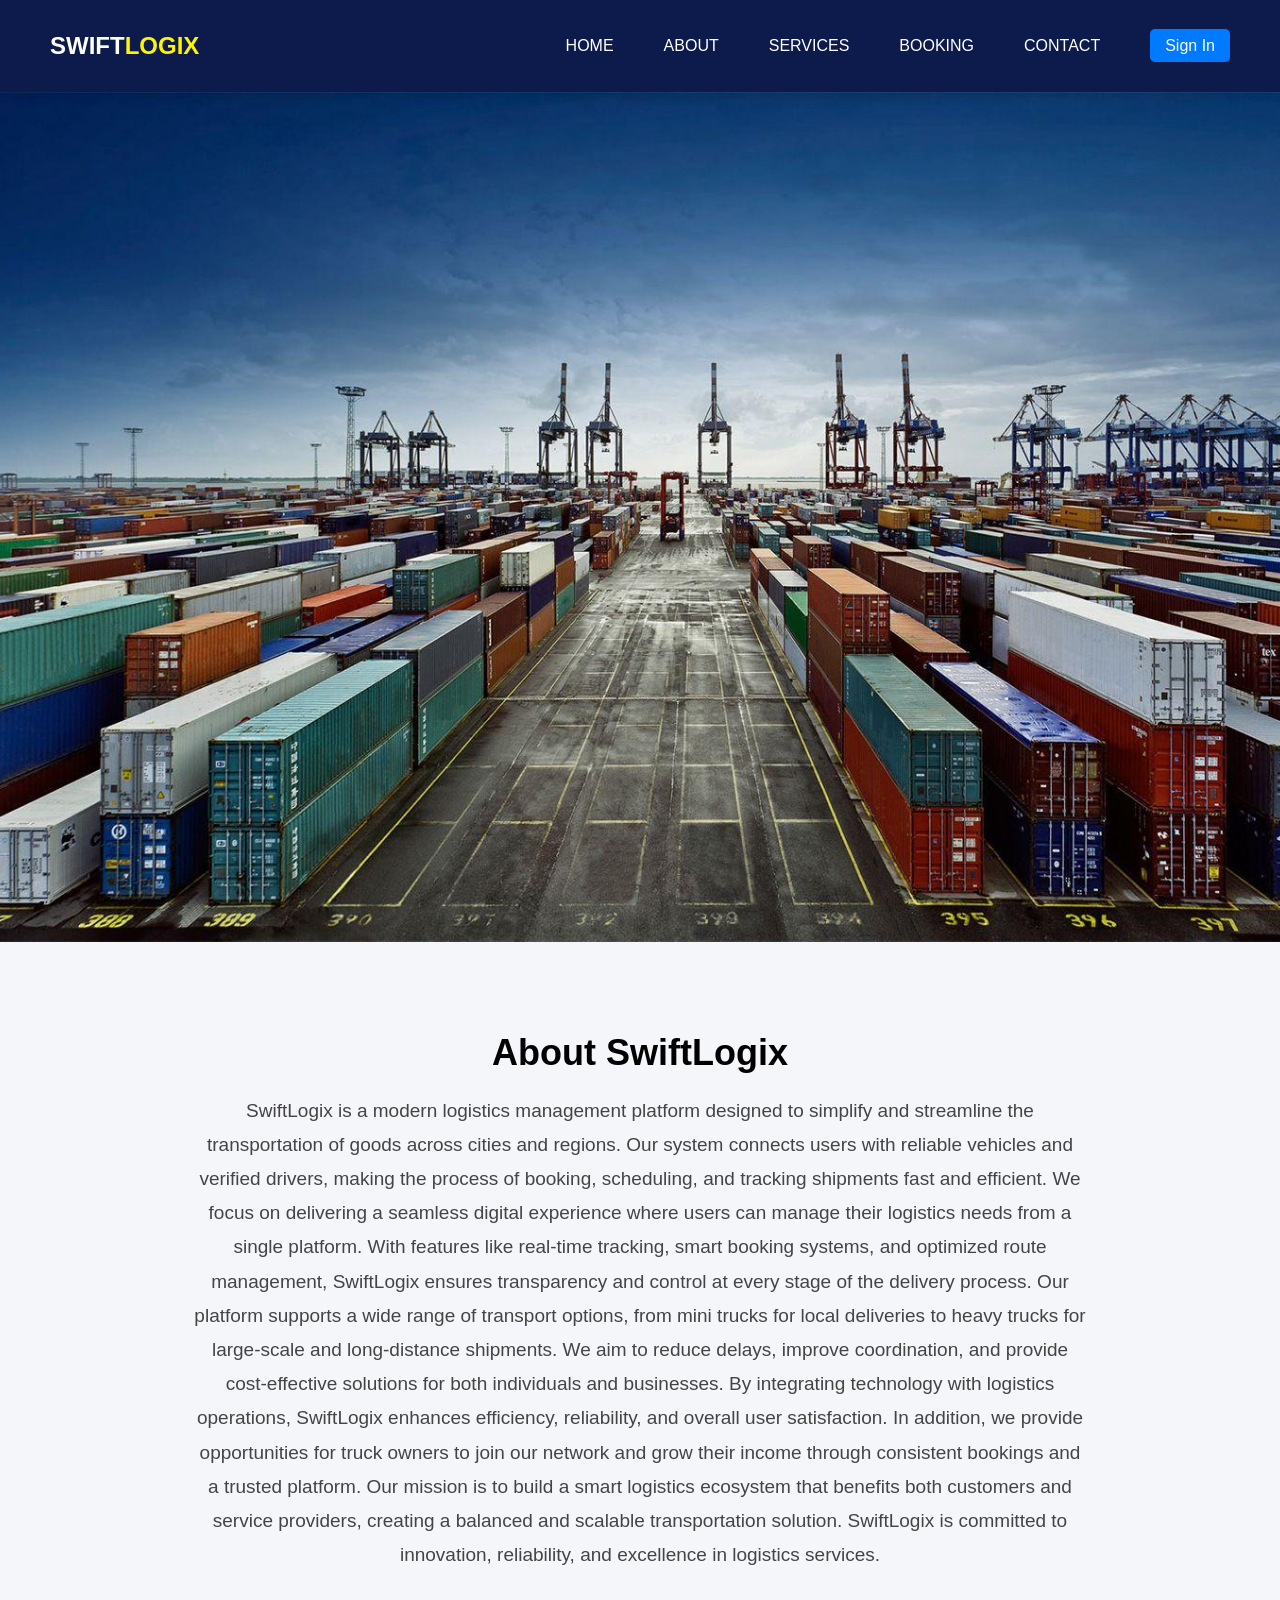
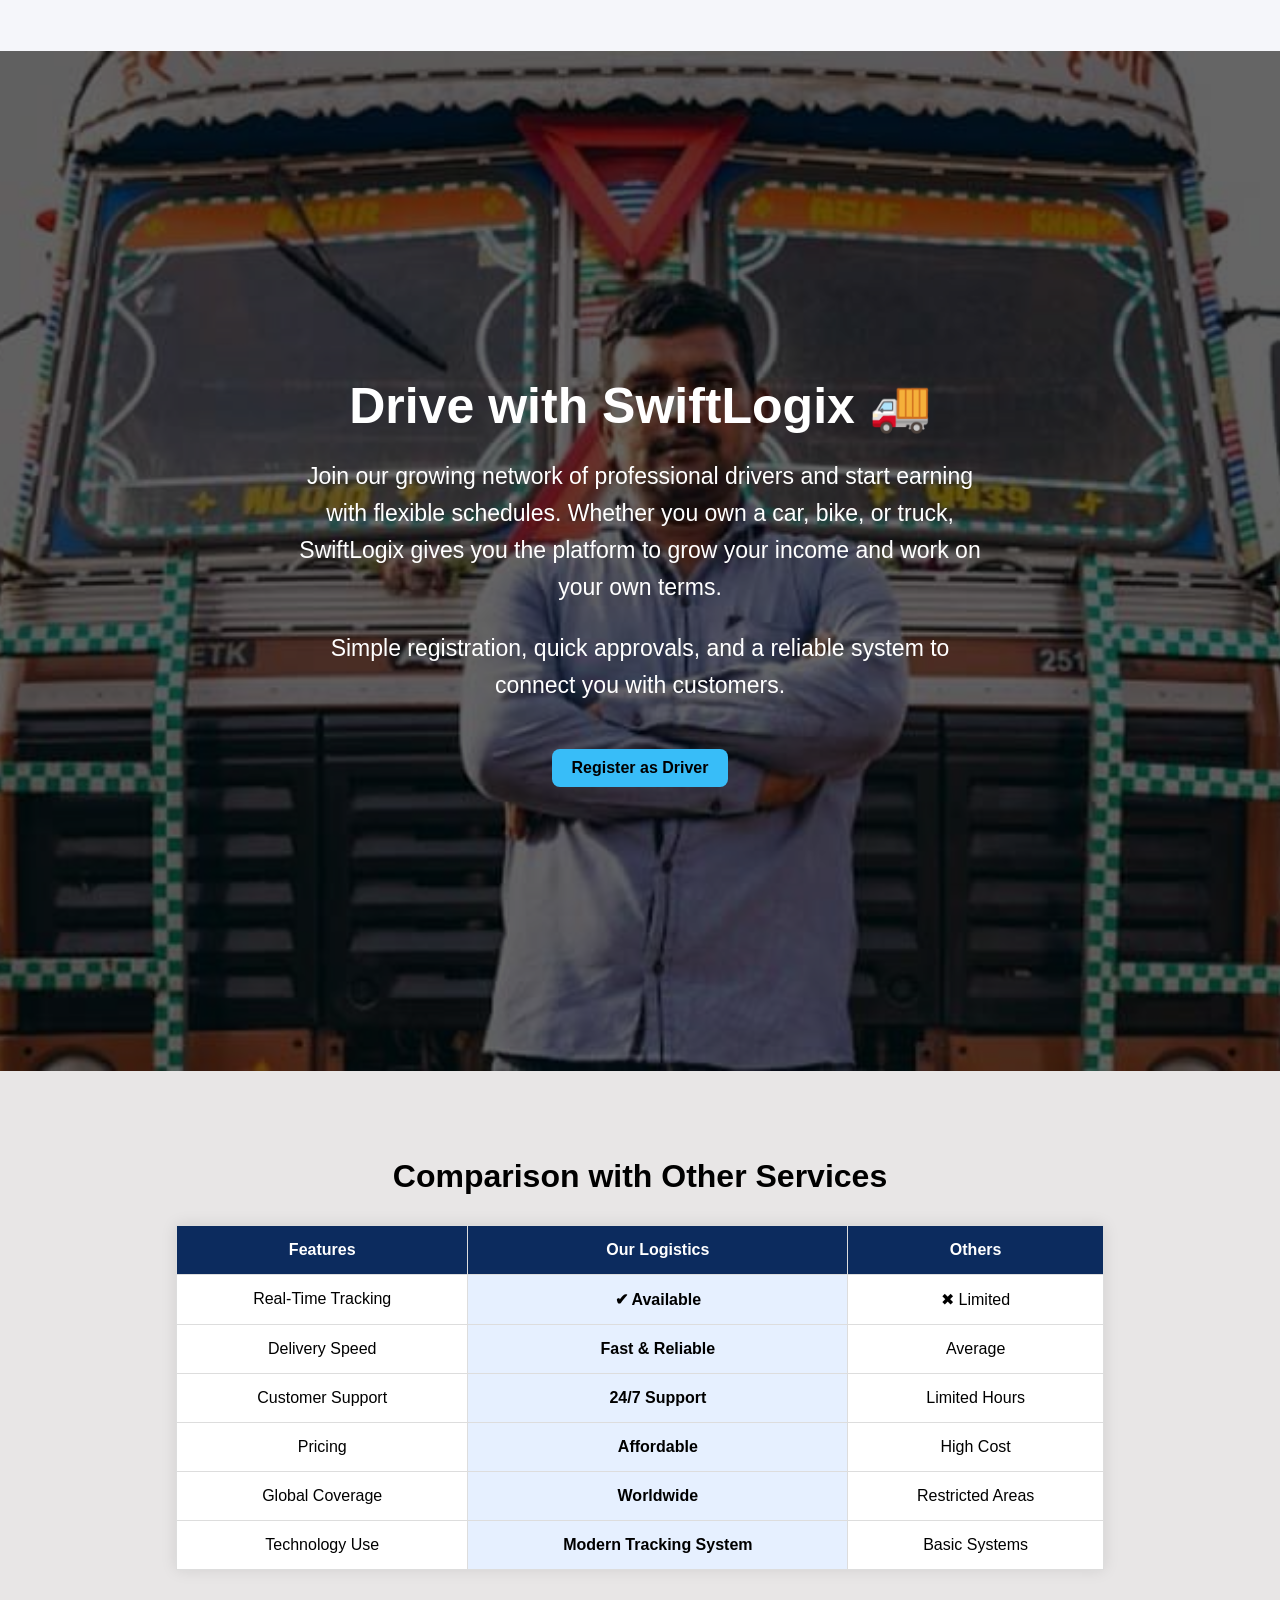
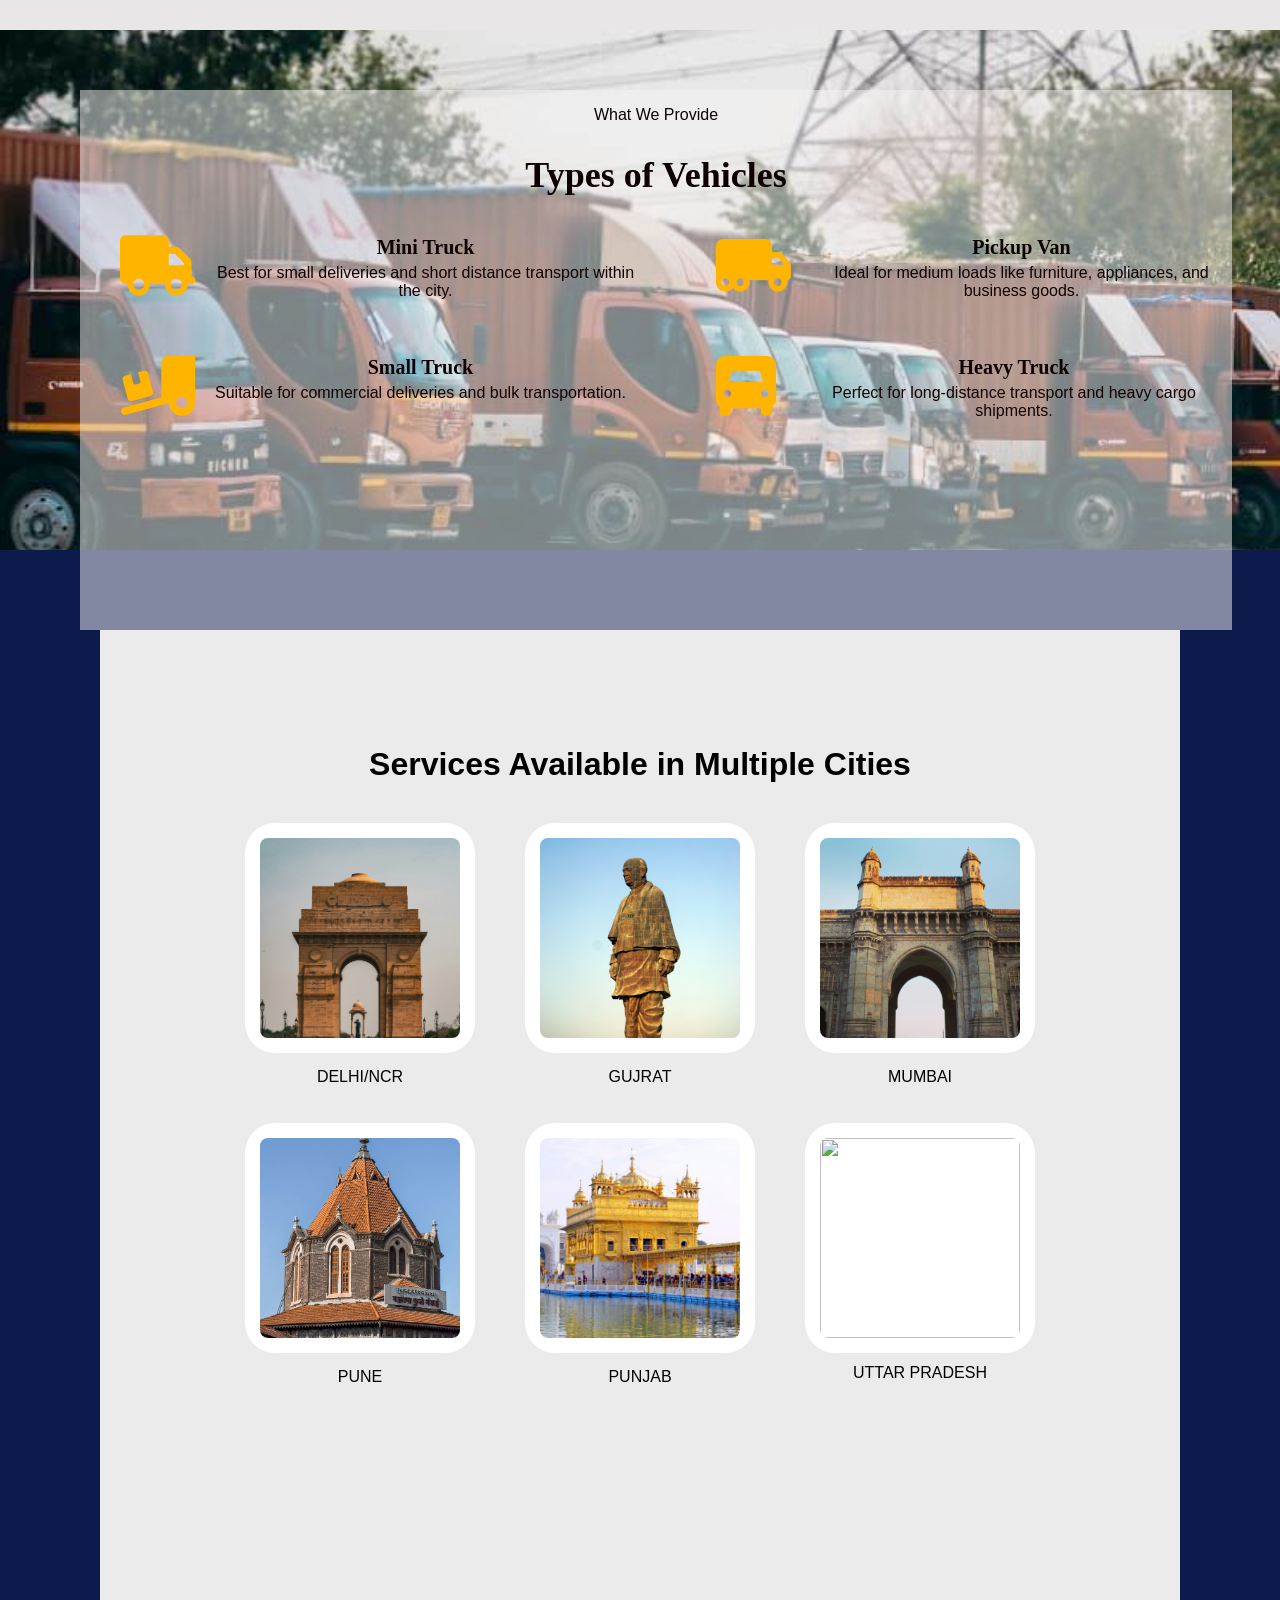
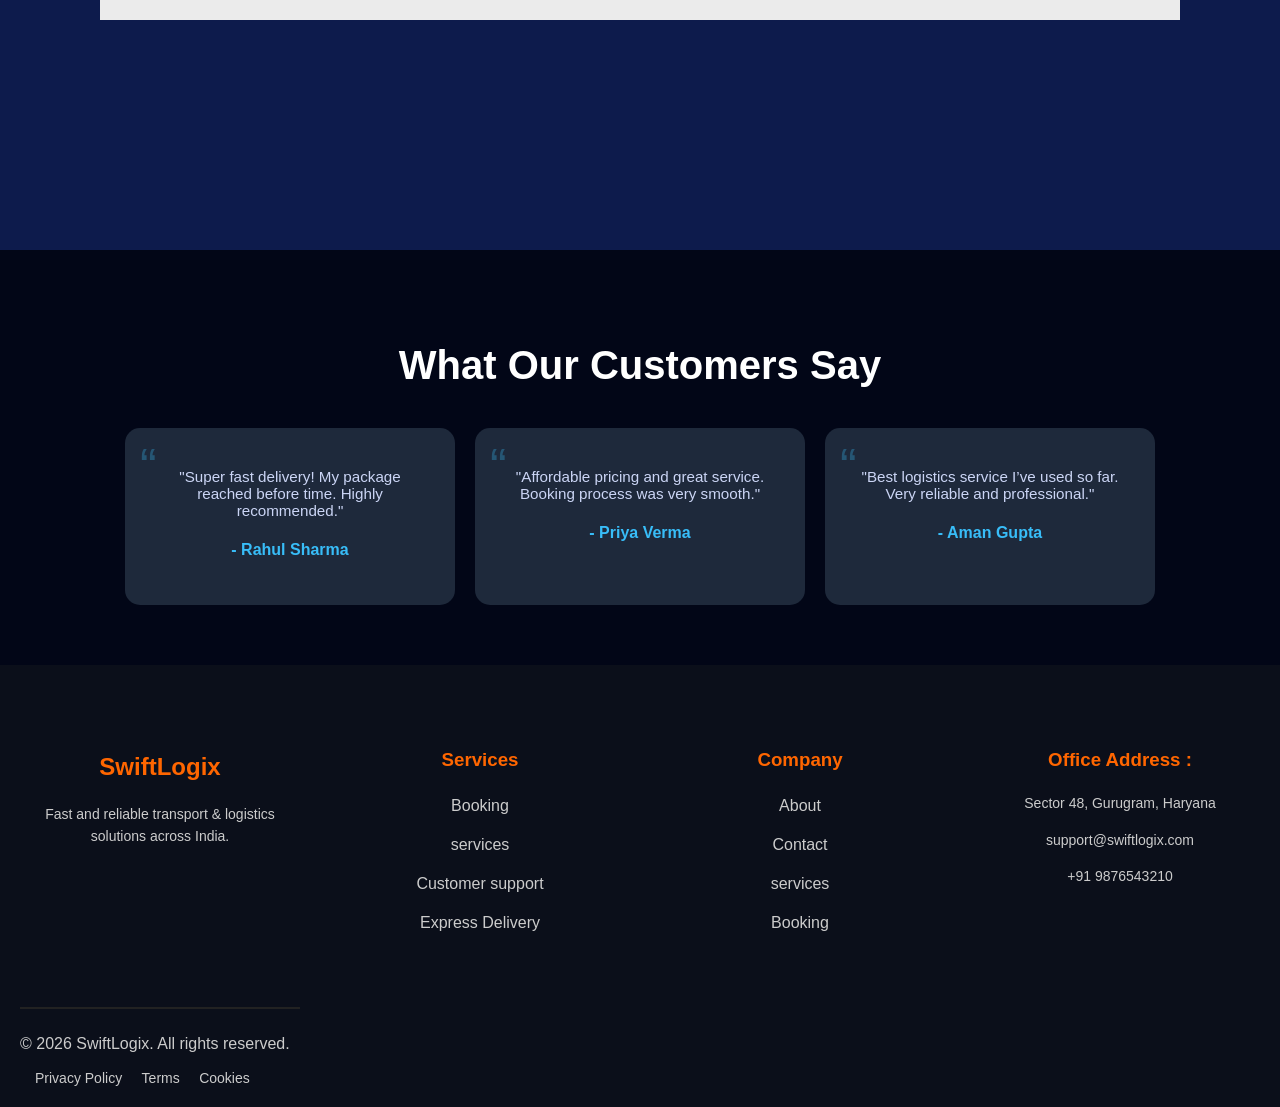
==== commit 6e63d083: "About.html" ====
--- a/About.html
+++ b/About.html
@@ -34,10 +34,7 @@
 
 <!-- HERO -->
 <section class="hero1">
-    <div class="hero-text">
-        <h1>FAST & RELIABLE SERVICES</h1>
-        
-    </div>
+    
 </section>
 <!-- about -->
 <section class="about">
--- a/style.css
+++ b/style.css
@@ -710,7 +710,7 @@
         padding: 41px 150px;
         background-attachment: scroll;
     }
-    .hero h1, .hero1 h1, .hero2 h1, .hero3 h1 { font-size: 25px; margin-bottom:25%; }
+    .hero h1,.hero2 h1,  { font-size: 22px; margin-top:3%; }
     .hero p { font-size: 13px; margin-bottom:28%;}
 
     /* NAVBAR */
